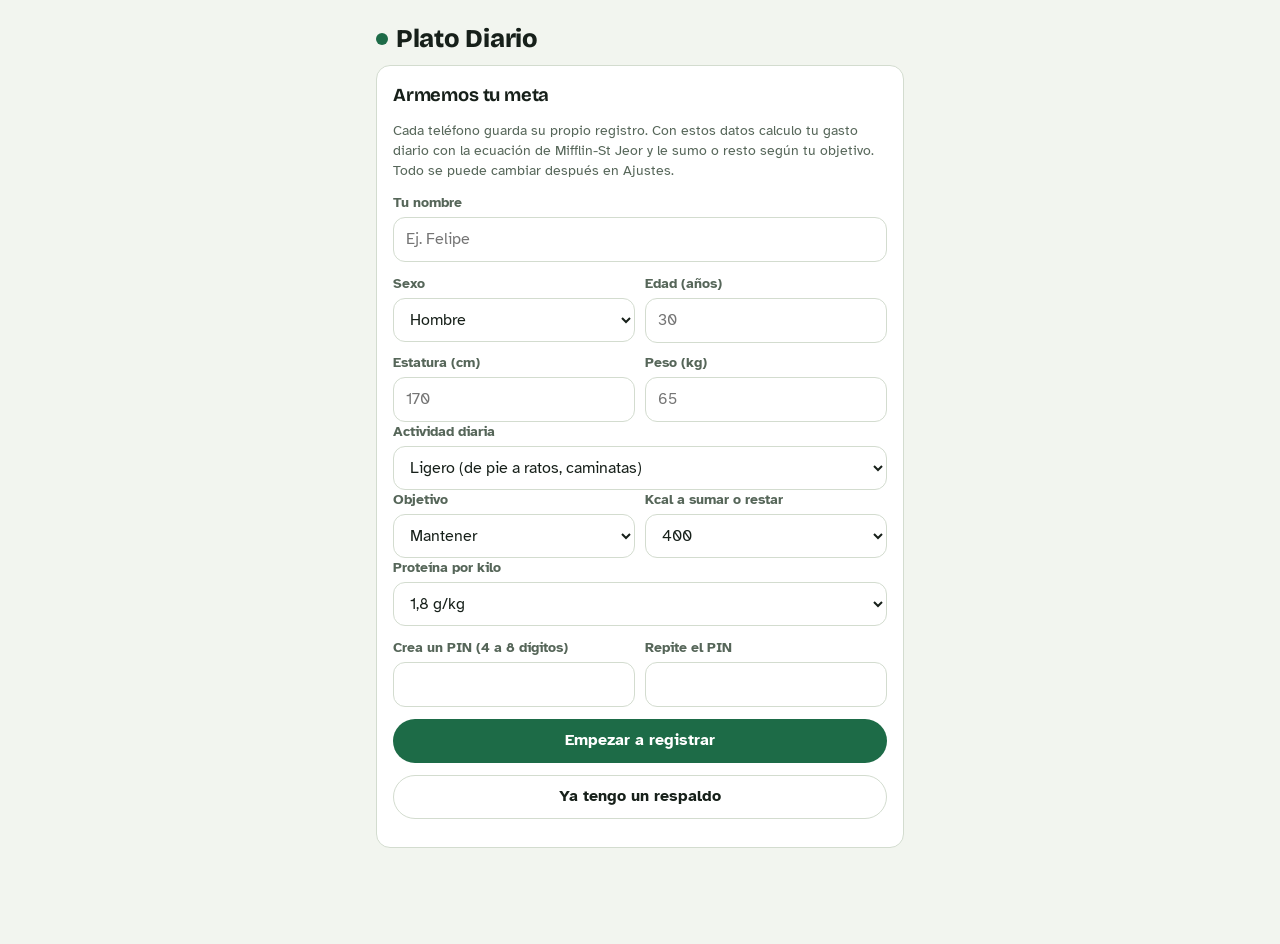
==== index.html @ 25730884 "Plato Diario 2.0: app instalable con motor local Co-Authored-By: Claude Opus 5.5 <noreply@anthropic." ====
<!doctype html>
<html lang="es-CL">
<head>
<meta charset="utf-8">
<meta name="viewport" content="width=device-width,initial-scale=1,viewport-fit=cover">
<title>Plato Diario</title>
<meta name="description" content="Registro diario de comidas, calorías y proteína, con balance según las Guías Alimentarias chilenas.">
<meta name="theme-color" content="#f2f5ef" media="(prefers-color-scheme: light)">
<meta name="theme-color" content="#0e1310" media="(prefers-color-scheme: dark)">
<meta name="apple-mobile-web-app-capable" content="yes">
<meta name="mobile-web-app-capable" content="yes">
<meta name="apple-mobile-web-app-title" content="Plato Diario">
<meta name="apple-mobile-web-app-status-bar-style" content="default">
<meta name="format-detection" content="telephone=no">
<link rel="manifest" href="manifest.json">
<link rel="apple-touch-icon" href="icon-180.png">
<link rel="icon" type="image/png" href="icon-192.png">
<link rel="preconnect" href="https://fonts.googleapis.com">
<link rel="preconnect" href="https://fonts.gstatic.com" crossorigin>
<link rel="stylesheet" href="https://fonts.googleapis.com/css2?family=Bricolage+Grotesque:opsz,wght@12..96,500;12..96,700;12..96,800&family=Atkinson+Hyperlegible:wght@400;700&display=swap">
<style>
html{-webkit-tap-highlight-color:transparent}
body{margin:0}
:root{padding-top:env(safe-area-inset-top,0px)}
img{max-width:100%}

/* Layout: una columna tipo libreta de feria, angosta (máx 560px), anillo de calorías arriba, comidas por tiempo chileno, barra de pestañas fija abajo */
:root{
  --bg:#f2f5ef; --surface:#ffffff; --surface-2:#e6ece2; --ink:#17201a; --muted:#566659; --line:#d3dccf;
  --accent:#1d6b47; --accent-ink:#ffffff; --accent-soft:#d7eadf;
  --prot:#a8345b; --carb:#b07a12; --fat:#5f7d17; --veg:#21804f; --fruit:#cc6a12; --water:#256fa6; --dairy:#6a5aa8;
  --ok:#21804f; --warn:#a5560f; --bad:#b3261e;
  --display:"Bricolage Grotesque","Atkinson Hyperlegible",system-ui,-apple-system,"Segoe UI",sans-serif;
  --body:"Atkinson Hyperlegible",system-ui,-apple-system,"Segoe UI",Roboto,sans-serif;
  --r:14px;
}
@media (prefers-color-scheme: dark){:root:not([data-theme="light"]){
  --bg:#0e1310; --surface:#161f19; --surface-2:#1e2a22; --ink:#e4ece5; --muted:#97a99b; --line:#2b3a30;
  --accent:#4cc388; --accent-ink:#04200f; --accent-soft:#183a28;
  --prot:#e47b9e; --carb:#e2b04a; --fat:#a8c449; --veg:#5ccc8b; --fruit:#f19a48; --water:#5eaee6; --dairy:#a99bec;
  --ok:#5ccc8b; --warn:#eaa25a; --bad:#f08a80; color-scheme:dark}}
:root[data-theme="dark"]{
  --bg:#0e1310; --surface:#161f19; --surface-2:#1e2a22; --ink:#e4ece5; --muted:#97a99b; --line:#2b3a30;
  --accent:#4cc388; --accent-ink:#04200f; --accent-soft:#183a28;
  --prot:#e47b9e; --carb:#e2b04a; --fat:#a8c449; --veg:#5ccc8b; --fruit:#f19a48; --water:#5eaee6; --dairy:#a99bec;
  --ok:#5ccc8b; --warn:#eaa25a; --bad:#f08a80; color-scheme:dark}
*{box-sizing:border-box}
[hidden]{display:none!important}
body{background:var(--bg);color:var(--ink);font-family:var(--body);font-size:16px;line-height:1.45;-webkit-text-size-adjust:100%}
body::before{content:"";position:fixed;inset:0 0 auto;height:env(safe-area-inset-top,0px);z-index:10;background:var(--bg)}
.wrap{max-width:560px;margin:0 auto;padding-left:max(16px,env(safe-area-inset-left,0px));padding-right:max(16px,env(safe-area-inset-right,0px));padding-block:12px calc(96px + env(safe-area-inset-bottom,0px))}
h1,h2,h3{font-family:var(--display);margin:0;text-wrap:balance;letter-spacing:-.01em}
h1{font-size:1.6rem;font-weight:800}
h2{font-size:1.15rem;font-weight:700}
h3{font-size:1rem;font-weight:700}
p{margin:0}
.num{font-variant-numeric:tabular-nums}
.muted{color:var(--muted)}
.small{font-size:.86rem}
.label{font-size:.72rem;text-transform:uppercase;letter-spacing:.08em;color:var(--muted);font-weight:700}
.stack{display:flex;flex-direction:column;gap:12px}
.row{display:flex;align-items:center;gap:8px;flex-wrap:wrap}
.between{justify-content:space-between}
.card{background:var(--surface);border:1px solid var(--line);border-radius:var(--r);padding:16px;min-width:0}
.sec{display:flex;flex-direction:column;gap:10px;min-width:0}
button,input,select,textarea{font:inherit;color:inherit}
button{cursor:pointer;border:0;background:none}
:focus-visible{outline:3px solid var(--accent);outline-offset:2px;border-radius:8px}
.btn{display:inline-flex;align-items:center;justify-content:center;gap:6px;min-height:44px;padding:0 16px;border-radius:999px;font-weight:700;background:var(--surface-2);color:var(--ink)}
.btn.pri{background:var(--accent);color:var(--accent-ink)}
.btn.ghost{background:transparent;border:1px solid var(--line)}
.btn.sm{min-height:34px;padding:0 12px;font-size:.88rem}
.btn.danger{background:transparent;border:1px solid var(--bad);color:var(--bad)}
.btn:disabled{opacity:.5;cursor:default}
.iconbtn{width:40px;height:40px;border-radius:999px;display:inline-flex;align-items:center;justify-content:center;background:var(--surface-2);font-size:1.15rem;font-weight:700;flex:none}
input[type=text],input[type=number],input[type=password],input[type=date],select,textarea{width:100%;min-height:44px;border:1px solid var(--line);border-radius:12px;background:var(--surface);padding:10px 12px}
textarea{resize:vertical;min-height:84px}
.field{display:flex;flex-direction:column;gap:4px;min-width:0}
.field label{font-size:.86rem;color:var(--muted);font-weight:700}
.grid2{display:grid;grid-template-columns:1fr 1fr;gap:10px}
.grid3{display:grid;grid-template-columns:repeat(3,1fr);gap:8px}
@media (max-width:380px){.grid2{grid-template-columns:1fr}}

/* encabezado */
.top{position:sticky;top:env(safe-area-inset-top,0px);z-index:5;background:var(--bg);padding-block:8px;display:flex;align-items:center;justify-content:space-between;gap:8px}
.brand{display:flex;align-items:baseline;gap:8px}
.brand .dot{width:12px;height:12px;border-radius:50%;background:var(--accent);display:inline-block;transform:translateY(-2px)}
.sync{font-size:.74rem;color:var(--muted);text-align:right;max-width:46%}
.brand h1{white-space:nowrap}
.daynav{display:flex;align-items:center;justify-content:space-between;gap:8px}
.daynav .d{font-family:var(--display);font-weight:700;font-size:1.05rem;text-align:center;flex:1}

/* anillo */
.hero{display:grid;grid-template-columns:150px 1fr;gap:16px;align-items:center}
@media (max-width:380px){.hero{grid-template-columns:1fr;justify-items:center}}
.ring{position:relative;width:150px;height:150px}
.ring svg{width:150px;height:150px;transform:rotate(-90deg)}
.ring .c{position:absolute;inset:0;display:flex;flex-direction:column;align-items:center;justify-content:center;text-align:center}
.ring .big{font-family:var(--display);font-size:2rem;font-weight:800;line-height:1}
.macros{display:flex;flex-direction:column;gap:10px;width:100%;min-width:0}
.bar{display:flex;flex-direction:column;gap:3px}
.bar .t{display:flex;justify-content:space-between;font-size:.88rem;gap:8px}
.bar .t span{white-space:nowrap}
.bar .t b{font-weight:700}
.track{height:9px;border-radius:99px;background:var(--surface-2);overflow:hidden}
.fill{height:100%;border-radius:99px;width:0;transition:width .4s ease}
@media (prefers-reduced-motion:reduce){.fill{transition:none}}

/* chips de balance */
.chips{display:flex;flex-wrap:wrap;gap:6px}
.chip{display:inline-flex;align-items:center;gap:6px;padding:6px 10px;border-radius:999px;font-size:.84rem;font-weight:700;background:var(--surface-2);color:var(--ink);border:1px solid transparent}
.chip.ok{background:var(--accent-soft);color:var(--ok)}
.chip .pip{width:8px;height:8px;border-radius:50%;background:currentColor;opacity:.8}
.chip.btnchip{border-color:var(--line);background:var(--surface)}

/* registro */
.composer textarea{border-width:2px}
.composer textarea:focus{border-color:var(--accent)}
.examples{display:flex;gap:6px;flex-wrap:wrap}
.preview{border:2px dashed var(--accent);border-radius:var(--r);padding:12px;display:flex;flex-direction:column;gap:10px;background:var(--surface)}
.pitem{display:grid;grid-template-columns:1fr auto;gap:6px 10px;align-items:center;padding-bottom:10px;border-bottom:1px solid var(--line)}
.pitem:last-of-type{border-bottom:0;padding-bottom:0}
.pitem .nm{font-weight:700;min-width:0}
.stepper{display:flex;align-items:center;gap:4px}
.stepper button{width:32px;height:32px;border-radius:999px;background:var(--surface-2);font-weight:800}
.stepper span{min-width:44px;text-align:center;font-weight:700}
.macline{font-size:.82rem;color:var(--muted);display:flex;gap:10px;flex-wrap:wrap}
.macline .p{color:var(--prot);font-weight:700}
.macline .v{color:var(--veg);font-weight:700}
.macline .f{color:var(--fruit);font-weight:700}

/* comidas */
.meal{display:flex;flex-direction:column;gap:2px}
.meal-h{display:flex;justify-content:space-between;align-items:baseline;padding:6px 0;border-bottom:2px solid var(--ink)}
.entry{display:grid;grid-template-columns:1fr auto;gap:2px 10px;padding:10px 0;border-bottom:1px solid var(--line);text-align:left;width:100%}
.entry .nm{font-weight:700;min-width:0;overflow-wrap:anywhere}
.entry .k{font-weight:700;text-align:right}
.empty{padding:14px;border:1px dashed var(--line);border-radius:12px;color:var(--muted);font-size:.92rem}
.water{display:flex;align-items:center;gap:10px;flex-wrap:wrap}
.glasses{display:flex;gap:4px;flex-wrap:wrap}
.glass{width:20px;height:26px;border:2px solid var(--water);border-top-width:1px;border-radius:2px 2px 6px 6px;position:relative;overflow:hidden}
.glass.on::after{content:"";position:absolute;inset:30% 0 0;background:var(--water);opacity:.75}

/* faltante */
.gap{display:flex;flex-direction:column;gap:8px}
.sug{display:grid;grid-template-columns:1fr auto;gap:4px 10px;align-items:center;padding:10px;border-radius:12px;background:var(--surface-2)}
.idea{padding:12px;border-radius:12px;border:1px solid var(--line);display:flex;flex-direction:column;gap:6px}

/* historial */
.chart{width:100%;overflow-x:auto}
.chart svg{display:block;width:100%;height:auto}
.dayrow{display:grid;grid-template-columns:1fr auto;gap:2px 10px;padding:10px 0;border-bottom:1px solid var(--line);width:100%;text-align:left}
.stat{display:flex;flex-direction:column;gap:2px;padding:10px;border-radius:12px;background:var(--surface-2)}
.stat .v{font-family:var(--display);font-weight:800;font-size:1.35rem}

/* alimentos */
.food{display:grid;grid-template-columns:1fr auto;gap:2px 10px;padding:10px 0;border-bottom:1px solid var(--line);align-items:center}
.tag{font-size:.7rem;font-weight:700;padding:2px 7px;border-radius:99px;background:var(--surface-2);color:var(--muted);text-transform:uppercase;letter-spacing:.06em}

/* pestañas */
.tabs{position:fixed;left:0;right:0;bottom:0;z-index:8;background:var(--surface);border-top:1px solid var(--line);padding-bottom:env(safe-area-inset-bottom,0px);padding-left:env(safe-area-inset-left,0px);padding-right:env(safe-area-inset-right,0px)}
.tabs .in{max-width:560px;margin:0 auto;display:grid;grid-template-columns:repeat(4,1fr)}
.tabs button{min-height:58px;display:flex;flex-direction:column;align-items:center;justify-content:center;gap:2px;font-size:.78rem;font-weight:700;color:var(--muted)}
.tabs button[aria-current="page"]{color:var(--accent)}
.tabs svg{width:22px;height:22px;fill:none;stroke:currentColor;stroke-width:2;stroke-linecap:round;stroke-linejoin:round}

/* hojas y bloqueo */
.sheet-bg{position:fixed;inset:0;z-index:20;background:rgba(0,0,0,.45);display:flex;align-items:flex-end;justify-content:center}
.sheet{background:var(--surface);width:100%;max-width:560px;border-radius:18px 18px 0 0;padding:18px max(16px,env(safe-area-inset-right,0px)) calc(18px + env(safe-area-inset-bottom,0px)) max(16px,env(safe-area-inset-left,0px));max-height:88vh;overflow:auto;display:flex;flex-direction:column;gap:12px}
.lock{position:fixed;inset:0;z-index:30;background:var(--bg);display:flex;align-items:center;justify-content:center;padding:24px max(16px,env(safe-area-inset-right,0px)) 24px max(16px,env(safe-area-inset-left,0px))}
.lock .box{width:100%;max-width:340px;display:flex;flex-direction:column;gap:14px;text-align:center}
.pinput{font-size:1.6rem!important;text-align:center;letter-spacing:.5em;font-variant-numeric:tabular-nums}
.toast{position:fixed;left:50%;bottom:calc(76px + env(safe-area-inset-bottom,0px));transform:translateX(-50%);background:var(--ink);color:var(--bg);padding:10px 16px;border-radius:999px;font-weight:700;font-size:.9rem;z-index:40;max-width:calc(100% - 32px);text-align:center}
.err{color:var(--bad);font-weight:700;font-size:.9rem}
.note{font-size:.84rem;color:var(--muted);border-left:3px solid var(--line);padding-left:10px}
details summary{cursor:pointer;font-weight:700}
.spinner{display:inline-block;width:16px;height:16px;border:2px solid currentColor;border-right-color:transparent;border-radius:50%;animation:sp 1s linear infinite}
@keyframes sp{to{transform:rotate(360deg)}}
@media (prefers-reduced-motion:reduce){.spinner{animation:none}}
.photo-label{position:relative;overflow:hidden}
.photo-label input{position:absolute;inset:0;opacity:0;cursor:pointer}

/* agregados v2 */
.install{display:flex;gap:10px;align-items:flex-start;padding:12px 14px;border-radius:var(--r);background:var(--accent-soft);color:var(--ink);font-size:.9rem}
.install b{color:var(--accent)}
.install button{margin-left:auto;flex:none}
.unk{display:flex;flex-wrap:wrap;gap:6px;align-items:center}
.chip.warn{background:transparent;border:1px dashed var(--warn);color:var(--warn)}
.plan{display:flex;flex-direction:column;gap:8px}
.opt{padding:12px;border-radius:12px;background:var(--surface-2);display:flex;flex-direction:column;gap:6px}
.opt ul{margin:0;padding-left:18px;font-size:.92rem}
.opt li{margin:1px 0}
.tip{font-size:.9rem;padding:10px 12px;border-radius:12px;border:1px solid var(--line);background:var(--surface)}
.seg{display:flex;gap:6px;flex-wrap:wrap}
.seg button{min-height:34px;padding:0 12px;border-radius:999px;border:1px solid var(--line);font-weight:700;font-size:.86rem}
.seg button[aria-pressed="true"]{background:var(--ink);color:var(--bg);border-color:var(--ink)}
.update{position:fixed;left:50%;top:calc(env(safe-area-inset-top,0px) + 8px);transform:translateX(-50%);z-index:45;background:var(--accent);color:var(--accent-ink);border-radius:999px;padding:10px 16px;font-weight:700;box-shadow:0 4px 18px rgba(0,0,0,.2)}
.linkbtn{color:var(--accent);font-weight:700;text-decoration:underline;padding:6px}
</style>
</head>
<body>
<div class="wrap">
  <header class="top">
    <div class="brand"><span class="dot" aria-hidden="true"></span><h1>Plato Diario</h1></div>
    <div class="sync" id="hello"></div>
  </header>

  <!-- PRIMER USO -->
  <section id="vSetup" class="stack" hidden>
    <div class="card stack">
      <h2>Armemos tu meta</h2>
      <p class="muted small">Cada teléfono guarda su propio registro. Con estos datos calculo tu gasto diario con la ecuación de Mifflin-St Jeor y le sumo o resto según tu objetivo. Todo se puede cambiar después en Ajustes.</p>
      <div class="field"><label for="sNombre">Tu nombre</label><input id="sNombre" type="text" autocomplete="given-name" placeholder="Ej. Felipe"></div>
      <div id="setupForm"></div>
      <div class="grid2">
        <div class="field"><label for="sPin">Crea un PIN (4 a 8 dígitos)</label><input id="sPin" type="password" inputmode="numeric" autocomplete="new-password" maxlength="8"></div>
        <div class="field"><label for="sPin2">Repite el PIN</label><input id="sPin2" type="password" inputmode="numeric" autocomplete="new-password" maxlength="8"></div>
      </div>
      <p id="setupErr" class="err" hidden></p>
      <button class="btn pri" id="setupGo">Empezar a registrar</button>
      <label class="btn ghost photo-label">Ya tengo un respaldo<input type="file" id="setupBk" accept="application/json,.json"></label>
      <div id="setupBkBox"></div>
    </div>
  </section>

  <!-- HOY -->
  <section id="vHoy" class="stack" hidden>
    <div class="install" id="installTip" hidden>
      <div>Para instalarla, toca <b>Compartir</b> en Safari y luego <b>Añadir a pantalla de inicio</b>. Así se abre como app y funciona sin internet.</div>
      <button class="iconbtn" id="installX" aria-label="Cerrar aviso">×</button>
    </div>
    <div class="daynav">
      <button class="iconbtn" id="dPrev" aria-label="Día anterior">‹</button>
      <div class="d" id="dLbl"></div>
      <button class="iconbtn" id="dNext" aria-label="Día siguiente">›</button>
    </div>

    <div class="card">
      <div class="hero">
        <div class="ring" id="ring"></div>
        <div class="macros" id="macros"></div>
      </div>
    </div>

    <div class="chips" id="balance" aria-label="Balance del día"></div>

    <div class="card stack composer">
      <div class="row between">
        <h2>¿Qué comiste?</h2>
        <select id="mealSel" aria-label="Tiempo de comida" style="width:auto;min-height:36px;padding:4px 10px"></select>
      </div>
      <textarea id="inTxt" placeholder="Ej. 2 huevos revueltos en agua y un pan ciabatta con palta" autocapitalize="sentences"></textarea>
      <div class="row">
        <button class="btn pri" id="btnParse">Calcular</button>
        <button class="btn ghost" id="btnManual">A mano</button>
      </div>
      <div class="examples" id="recents"></div>
      <div id="preview"></div>
    </div>

    <div class="card gap" id="gapCard"></div>

    <div class="card stack">
      <div class="row between"><h2>Agua</h2><span class="small muted num" id="aguaLbl"></span></div>
      <div class="water">
        <button class="iconbtn" id="aMinus" aria-label="Quitar un vaso">−</button>
        <div class="glasses" id="glasses"></div>
        <button class="iconbtn" id="aPlus" aria-label="Sumar un vaso">+</button>
      </div>
    </div>

    <div class="stack" id="meals"></div>
  </section>

  <!-- HISTORIAL -->
  <section id="vHist" class="stack" hidden>
    <div class="card stack">
      <div class="row between"><h2>Últimos 14 días</h2><span class="small muted">calorías vs meta</span></div>
      <div class="chart" id="histChart"></div>
    </div>
    <div class="grid2" id="weekStats"></div>
    <div class="card stack">
      <div class="row between"><h2>Peso</h2><span class="small muted" id="pesoLbl"></span></div>
      <div class="chart" id="pesoChart"></div>
      <div class="row" style="flex-wrap:nowrap">
        <input id="pesoIn" type="number" inputmode="decimal" step="0.1" min="30" max="250" placeholder="kg de hoy" aria-label="Peso de hoy en kilos">
        <button class="btn pri" id="pesoGo">Registrar</button>
      </div>
      <p class="note">Tu peso más reciente reemplaza el del perfil y la meta se recalcula sola.</p>
    </div>
    <div class="card">
      <h2 style="margin-bottom:6px">Días</h2>
      <div id="dayList"></div>
    </div>
  </section>

  <!-- ALIMENTOS -->
  <section id="vAlim" class="stack" hidden>
    <div class="card stack">
      <h2>Alimentos</h2>
      <p class="small muted">Porciones típicas chilenas. Lo que agregas a mano o corriges queda como tuyo y la app lo reconoce la próxima vez que lo escribas.</p>
      <input id="fSearch" type="text" placeholder="Buscar: marraqueta, pechuga, brócoli…" aria-label="Buscar alimento">
      <div class="seg" id="fFilter">
        <button data-f="all" aria-pressed="true">Todos</button><button data-f="mio" aria-pressed="false">Míos</button><button data-f="learn" aria-pressed="false">Palabras aprendidas</button>
      </div>
      <div id="foodList"></div>
    </div>
  </section>

  <!-- AJUSTES -->
  <section id="vAjus" class="stack" hidden>
    <div class="card stack">
      <h2>Perfil y meta</h2>
      <div class="field"><label for="aNombre">Nombre</label><input id="aNombre" type="text"></div>
      <div id="perfForm"></div>
      <div id="metaBox" class="stack"></div>
      <button class="btn pri" id="perfSave">Guardar perfil</button>
    </div>
    <div class="card stack">
      <h2>PIN</h2>
      <div class="grid2">
        <div class="field"><label for="pOld">PIN actual</label><input id="pOld" type="password" inputmode="numeric" maxlength="8"></div>
        <div class="field"><label for="pNew">PIN nuevo</label><input id="pNew" type="password" inputmode="numeric" maxlength="8"></div>
      </div>
      <button class="btn" id="pinSave">Cambiar PIN</button>
      <p id="pinMsg" class="small" hidden></p>
    </div>
    <div class="card stack">
      <h2>Respaldo</h2>
      <p class="small muted">Tus datos viven solo en este teléfono. Haz un respaldo cada cierto tiempo y guárdalo en Archivos o mándatelo por AirDrop o WhatsApp.</p>
      <div class="row">
        <button class="btn" id="bkOut">Guardar respaldo</button>
        <label class="btn ghost photo-label">Restaurar respaldo<input type="file" id="bkIn" accept="application/json,.json"></label>
      </div>
      <p class="small muted" id="bkLast"></p>
      <div id="bkBox"></div>
    </div>
    <div class="card stack">
      <h2>Instalar en otro iPhone</h2>
      <ol class="small" style="margin:0;padding-left:20px">
        <li>Abre en Safari la dirección <b id="appUrl"></b></li>
        <li>Toca Compartir y luego "Añadir a pantalla de inicio".</li>
        <li>Ábrela desde el ícono y crea el perfil y el PIN de esa persona.</li>
      </ol>
      <p class="small muted">Cada teléfono lleva su propio registro y su propio PIN.</p>
    </div>
    <div class="card stack">
      <h2>De dónde salen las metas</h2>
      <div class="small stack">
        <p><b>Calorías.</b> Gasto en reposo por Mifflin-St Jeor por el factor de actividad. Para subir de peso se suman entre 250 y 500 kcal y para bajar se restan.</p>
        <p><b>Proteína.</b> 1,6 a 2,2 g por kilo de peso al día cuando la idea es ganar masa. Por defecto uso 1,8 g/kg.</p>
        <p><b>Grasas y carbohidratos.</b> Grasas al 28% de las calorías y el resto, carbohidratos.</p>
        <p><b>Balance.</b> Guías Alimentarias para la Población Chilena (Ministerio de Salud, 2013): 5 porciones de verduras y frutas de distintos colores cada día, 3 porciones de lácteos bajos en grasa, legumbres al menos 2 veces por semana, pescado al menos 2 veces por semana y 6 a 8 vasos de agua.</p>
        <p><b>Fibra.</b> 14 g por cada 1.000 kcal, con un mínimo de 25 g.</p>
        <p><b>Etiquetas.</b> Para productos envasados, revisa la tabla nutricional que exige el Reglamento Sanitario de los Alimentos (DS 977/96) y los sellos "ALTO EN" de la Ley 20.606 y su reglamento (DS 13/2015). Entre dos productos parecidos, prefiere el que tiene menos sellos.</p>
        <p><b>Cómo calcula.</b> Todo se calcula dentro del teléfono, sin internet. Los valores son aproximados por porción típica y sirven para orientarte. No reemplazan la indicación de un nutricionista.</p>
      </div>
    </div>
    <div class="card stack">
      <h2>Borrar todo</h2>
      <div id="wipeBox"><button class="btn danger" id="wipe1">Borrar todos mis datos</button></div>
      <p class="small muted" id="verLbl"></p>
    </div>
  </section>
</div>

<nav class="tabs" aria-label="Secciones">
  <div class="in">
    <button data-tab="hoy" aria-current="page"><svg viewBox="0 0 24 24"><circle cx="12" cy="12" r="8"/><path d="M12 8v4l3 2"/></svg>Hoy</button>
    <button data-tab="hist"><svg viewBox="0 0 24 24"><path d="M4 20V10M10 20V4M16 20v-7M22 20H2"/></svg>Historial</button>
    <button data-tab="alim"><svg viewBox="0 0 24 24"><path d="M3 11h18a9 9 0 0 1-18 0zM12 3c0 3 3 3 3 6M8 5c0 2 2 2 2 4"/></svg>Alimentos</button>
    <button data-tab="ajus"><svg viewBox="0 0 24 24"><circle cx="12" cy="12" r="3"/><path d="M12 2v3M12 19v3M2 12h3M19 12h3M4.9 4.9l2.1 2.1M17 17l2.1 2.1M4.9 19.1 7 17M17 7l2.1-2.1"/></svg>Ajustes</button>
  </div>
</nav>

<div id="lock" class="lock" hidden>
  <div class="box">
    <div class="brand" style="justify-content:center"><span class="dot" aria-hidden="true"></span><h1>Plato Diario</h1></div>
    <p class="muted" id="lockHello">Ingresa tu PIN</p>
    <input id="lockIn" class="pinput" type="password" inputmode="numeric" autocomplete="current-password" maxlength="8" aria-label="PIN">
    <button class="btn pri" id="lockGo">Entrar</button>
    <p id="lockErr" class="err" hidden>PIN incorrecto</p>
    <button class="linkbtn" id="lockForgot">Olvidé mi PIN</button>
    <div id="forgotBox"></div>
  </div>
</div>

<div id="sheetHost"></div>
<div id="toastHost"></div>
<div id="updHost"></div>
<script>
"use strict";
/* Base de alimentos: nombre | alias | porción | gramos | kcal | prot | carb | grasa | fibra | verduras | frutas | lácteos | flags
   Valores aproximados por porción típica chilena. flags: leg, pes, fry, cnt4, <medida><factor> */
const BASE_TXT=`
Huevo (revuelto en agua, duro o a la copa)|huevo,huevos,huevo revuelto,huevos revueltos,huevo duro,huevos duros,huevo a la copa,huevo pochado,huevo de campo,huevos de campo|1 unidad (50 g)|50|72|6.3|0.4|4.8|0|0|0|0|sP
Huevo frito|huevo frito,huevos fritos,huevo revuelto con aceite|1 unidad con aceite|55|110|6.3|0.4|9|0|0|0|0|
Clara de huevo|clara,claras,clara de huevo|1 clara|33|17|3.6|0.2|0|0|0|0|0|
Leche descremada|leche,leche descremada|1 taza (200 ml)|200|70|6.8|10|0.2|0|0|0|1|vaso1
Leche semidescremada|leche semidescremada|1 taza (200 ml)|200|92|6.6|9.8|3|0|0|0|1|vaso1
Leche entera|leche entera|1 taza (200 ml)|200|124|6.4|9.6|6.6|0|0|0|1|vaso1
Leche chocolatada|leche chocolatada,leche con chocolate|1 caja (200 ml)|200|150|6|22|4|0.5|0|0|1|
Yogur natural|yogur,yogurt,yoghurt,yogur natural|1 unidad (125 g)|125|80|4.5|6|4|0|0|0|1|
Yogur proteico|yogur proteico,yogurt proteico,yogur protein,yogurt protein,protein yogurt|1 unidad (155 g)|155|100|15|9|0.3|0|0|0|1|sP
Quesillo|quesillo|1 trozo (50 g)|50|85|8|1.5|5.5|0|0|0|1|lamina0.5
Queso fresco|queso fresco|1 trozo (50 g)|50|110|9|1.5|7.5|0|0|0|1|
Queso laminado (gauda o mantecoso)|queso,queso gauda,queso mantecoso,queso laminado,lamina de queso|1 lámina (20 g)|20|70|5|0.3|5.4|0|0|0|0.5|
Queso cottage|cottage,queso cottage|1/2 taza (110 g)|110|100|12|3.5|4.5|0|0|0|1|sP
Mantequilla|mantequilla,margarina|1 cucharadita (5 g)|5|36|0|0|4|0|0|0|0|cda3,cucharada3
Marraqueta|marraqueta,pan batido,pan frances,pan,pancito|1 unidad (100 g)|100|270|8.5|56|1.5|2.5|0|0|0|sC
Hallulla|hallulla,dobladita|1 unidad (80 g)|80|245|6.4|42|5.5|1.8|0|0|0|
Pan ciabatta|ciabatta,pan ciabatta,chapata|1 unidad (80 g)|80|215|7.5|40|2.5|1.8|0|0|0|
Pan de molde integral|pan integral,pan de molde integral,pan molde integral,rebanada integral|1 rebanada (30 g)|30|75|3.5|12.5|1|2|0|0|0|
Pan de molde blanco|pan de molde,pan molde,rebanada de pan|1 rebanada (25 g)|25|67|2.2|12.5|0.9|0.6|0|0|0|
Pan pita|pan pita,pita|1 unidad (60 g)|60|165|5.5|33|0.7|1.3|0|0|0|
Tortilla de trigo|tortilla de trigo,wrap,tortilla mexicana,tortilla|1 unidad (40 g)|40|120|3.3|20|3|1.2|0|0|0|
Avena|avena|1/2 taza (40 g)|40|150|5.3|27|2.6|4|0|0|0|sC,taza2
Granola|granola|1/2 taza (50 g)|50|230|5.5|32|9|3.5|0|0|0|taza2
Cereal de desayuno|cereal,cereales,corn flakes,chocapic|1 taza (30 g)|30|115|2|25|0.8|1|0|0|0|
Galletas de agua|galletas de agua,galleta de agua,galletas soda|4 unidades (25 g)|25|110|2.5|17|3.5|0.8|0|0|0|
Galletas dulces|galleta,galletas,galletas dulces,triton,oreo|3 unidades (30 g)|30|145|1.8|21|6|0.6|0|0|0|
Arroz blanco|arroz,arroz blanco,arroz graneado|1 taza cocida (160 g)|160|205|4.2|45|0.4|0.6|0|0|0|sC,plato1.5
Arroz integral|arroz integral|1 taza cocida (195 g)|195|218|4.5|46|1.6|3.5|0|0|0|plato1.5
Fideos|fideos,tallarines,tallarin,pasta,spaghetti,espagueti,espirales,corbatas|1 taza cocida (140 g)|140|220|8|43|1.3|2.5|0|0|0|sC,plato1.5
Quínoa|quinoa|1 taza cocida (185 g)|185|222|8|39|3.6|5|0|0|0|sC,plato1.5
Papa cocida|papa,papas,papa cocida,papas cocidas,papa al horno,papas al horno|1 unidad mediana (150 g)|150|116|2.5|26|0.2|2.7|0|0|0|sC
Puré de papas|pure,pure de papas|1 taza (210 g)|210|215|4|35|7|3|0|0|0|plato1.5
Papas fritas|papas fritas,papitas fritas|1 porción mediana (120 g)|120|365|4|44|19|4|0|0|0|
Choclo|choclo|1 taza (150 g)|150|135|4.8|29|1.8|3.5|0|0|0|
Camote|camote|1 unidad (130 g)|130|112|2|26|0.1|3.9|0|0|0|
Pechuga de pollo|pechuga,pechuga de pollo,pollo,pollo a la plancha,filete de pollo,pollo al horno,pollo cocido,pollo desmenuzado|1 filete (150 g cocido)|150|248|46|0|5.4|0|0|0|0|sP,fry
Trutro de pollo|trutro,trutro de pollo,pierna de pollo,pollo asado,trutro entero|1 trutro (120 g sin hueso)|120|250|28|0|15|0|0|0|0|fry
Pavo|pavo,pechuga de pavo,filete de pavo|150 g cocido|150|220|45|0|3|0|0|0|0|sP
Carne molida|carne molida,molida,carne molida 5%|150 g cocida|150|255|39|0|10.5|0|0|0|0|sP
Bistec (posta o asiento)|bistec,posta,carne,filete de vacuno,asiento,carne de vacuno,carne a la plancha,palanca|1 bistec (150 g cocido)|150|270|45|0|9.5|0|0|0|0|sP,fry
Asado (lomo vetado, entraña)|lomo vetado,asado,entrana,lomo liso,costillar,plateada|150 g cocido|150|405|38|0|27|0|0|0|0|
Chuleta de cerdo|chuleta,chuleta de cerdo,cerdo,lomo de cerdo|1 chuleta (130 g cocida)|130|290|32|0|17.5|0|0|0|0|fry
Salmón|salmon,filete de salmon|1 filete (150 g cocido)|150|310|33|0|19|0|0|0|0|pes,sP
Merluza o reineta|merluza,reineta,pescado,congrio,tilapia,pescado a la plancha|1 filete (150 g cocido)|150|165|34|0|2.5|0|0|0|0|pes,sP,fry
Jurel en lata|jurel,jurel en lata|1/2 lata escurrida (110 g)|110|170|25|0|7.5|0|0|0|0|pes,sP,lata2
Atún al agua|atun,atun al agua,lata de atun|1 lata escurrida (120 g)|120|130|29|0|1|0|0|0|0|pes,sP
Atún en aceite|atun en aceite|1 lata escurrida (120 g)|120|235|31|0|12|0|0|0|0|pes
Jamón de pavo|jamon,jamon de pavo,jamon pierna,lamina de jamon,jamon acaramelado|1 lámina (15 g)|15|17|2.8|0.5|0.4|0|0|0|0|
Vienesa|vienesa,salchicha|1 unidad (40 g)|40|105|4.5|1.5|9|0|0|0|0|
Longaniza o chorizo|longaniza,chorizo,choripan|1 unidad (80 g)|80|260|12|1.5|23|0|0|0|0|
Tofu|tofu|100 g|100|144|15.5|3.5|8.7|2|0|0|0|
Proteína en polvo|proteina,whey,batido de proteina,scoop,proteina en polvo,shake de proteina|1 scoop (30 g)|30|120|24|3|1.5|0|0|0|0|sP
Lentejas|lentejas,lenteja|1 taza cocida (200 g)|200|230|18|40|0.8|15.6|0|0|0|leg,sP,plato1.5
Porotos|porotos,porotos negros,porotos granados,frijoles,porotos burros|1 taza cocida (180 g)|180|225|15|40|0.9|13|0|0|0|leg,plato1.5
Garbanzos|garbanzos,garbanzo|1 taza cocida (165 g)|165|270|14.5|45|4.2|12.5|0|0|0|leg,plato1.5
Hummus|hummus|2 cucharadas (30 g)|30|80|2.4|4.3|6|1.8|0|0|0|leg
Arvejas|arvejas,arveja|1/2 taza (80 g)|80|62|4.1|11|0.3|4.4|1|0|0|
Lechuga|lechuga,ensalada de lechuga|1 taza (50 g)|50|8|0.7|1.5|0.1|1|1|0|0|sV,plato2
Tomate|tomate,ensalada de tomate,tomate cherry,tomates cherry|1 unidad (120 g)|120|22|1|4.7|0.2|1.4|1|0|0|sV
Ensalada chilena|ensalada chilena|1 taza, tomate y cebolla (150 g)|150|35|1.4|7.5|0.2|1.8|1.5|0|0|sV,plato1.5
Ensalada mixta|ensalada,ensalada mixta,ensalada verde,ensaladas|1 plato, sin aliño (150 g)|150|35|2|6.5|0.3|2.5|1.5|0|0|sV
Zanahoria|zanahoria,ensalada de zanahoria,zanahoria rallada|1 unidad (80 g)|80|33|0.7|7.7|0.2|2.2|1|0|0|sV
Brócoli|brocoli|1 taza cocida (155 g)|155|55|3.7|11|0.6|5|2|0|0|sV
Coliflor|coliflor|1 taza cocida (125 g)|125|29|2.3|5|0.6|2.9|2|0|0|sV
Zapallo italiano|zapallo italiano,zucchini|1 unidad (200 g)|200|34|2.4|6.2|0.6|2|2|0|0|sV
Zapallo|zapallo,zapallo camote|1 taza cocido (200 g)|200|80|1.8|20|0.2|5|1|0|0|
Espinaca|espinaca|1 taza cocida (180 g)|180|41|5.3|6.8|0.5|4.3|2|0|0|sV
Acelga|acelga|1 taza cocida (175 g)|175|35|3.3|7|0.1|3.7|2|0|0|
Betarraga|betarraga|1/2 taza (85 g)|85|37|1.4|8.5|0.2|1.7|1|0|0|
Pepino|pepino,ensalada de pepino|1 taza (120 g)|120|18|0.8|4.3|0.1|0.6|1|0|0|sV
Porotos verdes|porotos verdes,vainitas|1 taza cocida (125 g)|125|44|2.4|10|0.3|4|2|0|0|sV
Pimentón|pimenton|1/2 unidad (80 g)|80|22|0.8|4.8|0.2|1.7|1|0|0|
Champiñones|champinones,champinon,hongos|1 taza (90 g)|90|20|2.8|3|0.3|0.9|1|0|0|
Cebolla|cebolla|1/2 unidad (60 g)|60|24|0.7|5.6|0|1|0.5|0|0|
Repollo|repollo,ensalada de repollo|1 taza (90 g)|90|22|1.1|5|0.1|2.3|1|0|0|
Apio|apio|1 taza (100 g)|100|16|0.7|3|0.2|1.6|1|0|0|
Verduras salteadas|verduras salteadas,salteado de verduras,wok de verduras,verduras al vapor,verduras|1 taza (150 g)|150|90|3|10|4.5|3.5|1.5|0|0|sV
Palta|palta,aguacate|1/4 de palta (40 g)|40|64|0.8|3.4|5.9|2.7|0|0|0|cnt4
Manzana|manzana|1 unidad (150 g)|150|78|0.4|21|0.3|3.6|0|1|0|sF
Plátano|platano,banana|1 unidad (120 g)|120|107|1.3|27|0.4|3.1|0|1|0|sF
Naranja|naranja|1 unidad (150 g)|150|71|1.4|18|0.2|3.6|0|1|0|sF
Mandarina|mandarina,clementina|1 unidad (80 g)|80|43|0.7|11|0.2|1.4|0|0.5|0|
Pera|pera|1 unidad (170 g)|170|97|0.6|26|0.2|5.3|0|1|0|sF
Kiwi|kiwi|1 unidad (75 g)|75|46|0.9|11|0.4|2.3|0|1|0|sF
Frutillas|frutillas,frutilla|1 taza (150 g)|150|48|1|11.5|0.5|3|0|1|0|sF
Uvas|uvas,uva|1 taza (150 g)|150|104|1.1|27|0.2|1.4|0|1|0|
Durazno|durazno,nectarin|1 unidad (150 g)|150|59|1.4|14|0.4|2.3|0|1|0|
Arándanos|arandanos,arandano|1 taza (140 g)|140|80|1|20|0.5|3.4|0|1|0|sF
Sandía o melón|sandia,melon|1 taza (160 g)|160|50|1|12.5|0.2|0.7|0|1|0|
Jugo natural|jugo,jugo natural,jugo de naranja|1 vaso (200 ml)|200|90|1.4|21|0.4|0.4|0|0|0|
Jugo en caja o néctar|jugo en caja,nectar|1 vaso (200 ml)|200|90|0|22|0|0|0|0|0|
Nueces|nueces,nuez|1 puñado (30 g)|30|196|4.6|4.1|19.5|2|0|0|0|sC
Almendras|almendras,almendra|1 puñado (30 g)|30|174|6.4|6.5|15|3.7|0|0|0|sC
Maní|mani|1 puñado (30 g)|30|170|7.7|4.8|14.8|2.4|0|0|0|
Mantequilla de maní|mantequilla de mani,peanut butter|1 cucharada (16 g)|16|95|3.6|3.2|8|1|0|0|0|sC
Aceite|aceite,aceite de oliva,aceite vegetal|1 cucharadita (5 ml)|5|45|0|0|5|0|0|0|0|cda3,cucharada3
Mayonesa|mayonesa,mayo|1 cucharada (15 g)|15|100|0.2|0.1|11|0|0|0|0|
Ketchup|ketchup|1 cucharada (17 g)|17|17|0.2|4|0|0|0|0|0|
Mostaza|mostaza|1 cucharadita (5 g)|5|3|0.2|0.3|0.2|0|0|0|0|
Manjar|manjar,dulce de leche|1 cucharada (20 g)|20|64|1.4|11|1.5|0|0|0|0|
Mermelada|mermelada|1 cucharada (20 g)|20|50|0|13|0|0|0|0|0|
Azúcar|azucar|1 cucharadita (5 g)|5|20|0|5|0|0|0|0|0|cda3,cucharada3
Miel|miel|1 cucharada (21 g)|21|64|0|17|0|0|0|0|0|
Café o té solo|cafe,te,cafe negro,te solo,agua de hierbas,infusion,mate|1 taza|200|2|0.1|0.3|0|0|0|0|0|
Café con leche|cafe con leche,cortado,latte,te con leche|1 taza (con 100 ml de leche)|200|50|3.4|5|1.5|0|0|0|0.5|
Bebida azucarada|bebida,coca cola,coca,fanta,sprite,bebida normal|1 lata (350 ml)|350|147|0|37|0|0|0|0|0|vaso0.6
Bebida zero o light|coca zero,bebida zero,bebida light,zero|1 lata (350 ml)|350|1|0|0|0|0|0|0|0|
Cerveza|cerveza,chela,schop|1 lata (350 ml)|350|150|1.6|12.5|0|0|0|0|0|
Vino|vino,copa de vino,vino tinto,vino blanco|1 copa (150 ml)|150|125|0.1|4|0|0|0|0|0|
Licuado de plátano con leche|leche con platano,batido de platano,licuado,licuado de platano|1 vaso (300 ml)|300|210|8|38|3.5|2|0|1|1|
Empanada de pino|empanada,empanada de pino|1 unidad de horno (250 g)|250|560|22|58|26|3|0|0|0|
Empanada de queso frita|empanada de queso|1 unidad (130 g)|130|380|12|35|21|1.5|0|0|0|
Completo italiano|completo,completo italiano,hot dog,italiano,dinamico,completo dinamico|1 unidad|250|500|15|45|29|4|0.5|0|0|
Sopaipilla|sopaipilla|1 unidad (60 g)|60|190|2.8|22|10|1.5|0|0|0|
Cazuela|cazuela,cazuela de vacuno,cazuela de pollo,cazuela de ave|1 plato|500|380|28|38|12|5|1|0|0|
Pastel de choclo|pastel de choclo|1 porción en greda (400 g)|400|640|30|60|30|6|0|0|0|
Porotos con riendas|porotos con riendas,porotos con mazamorra|1 plato (400 g)|400|470|20|75|9|15|0.5|0|0|leg
Charquicán|charquican|1 plato (350 g)|350|380|18|45|13|7|1|0|0|
Lentejas guisadas|lentejas guisadas,plato de lentejas,lentejas con arroz|1 plato (350 g)|350|360|22|55|6|18|0.5|0|0|leg
Humita|humita,humitas|1 unidad (200 g)|200|300|7|45|10|5|0|0|0|
Arroz con pollo|arroz con pollo|1 plato (350 g)|350|520|35|60|13|2|0|0|0|
Tallarines con salsa|tallarines con salsa,tallarines bolonesa,fideos con salsa,tallarines con carne,spaghetti bolonesa|1 plato (400 g)|400|560|28|75|15|5|0.5|0|0|
Pizza|pizza,trozo de pizza|1 trozo (110 g)|110|290|12|33|12|2|0|0|0|
Hamburguesa|hamburguesa|1 unidad completa|220|540|28|40|29|2.5|0|0|0|
Sushi|sushi,rolls,roll|10 piezas|250|400|15|65|8|2|0|0|0|
Handroll|handroll|1 unidad|220|330|12|50|9|1.5|0|0|0|
Churrasco o Barros Luco|churrasco,barros luco,chacarero,lomito,sandwich de lomo|1 sándwich|300|650|35|55|32|3|0|0|0|
Sándwich ave palta|ave palta,ave mayo,sandwich,sandwich de pollo|1 sándwich en marraqueta|220|450|25|45|18|3|0|0|0|
Mote con huesillo|mote con huesillo|1 vaso (400 ml)|400|330|3|78|0.5|4|0|0|0|
Chocolate|chocolate,barra de chocolate,sahne nuss,trencito|1 barra (30 g)|30|160|2|17|9.5|1|0|0|0|
Helado|helado|1 bola (60 g)|60|120|2|15|6|0|0|0|0|
Queque o kuchen|queque,kuchen,torta,pastel,trozo de torta|1 trozo (80 g)|80|300|4.5|42|13|1|0|0|0|
Barra de cereal|barra de cereal,barrita de cereal|1 unidad (25 g)|25|100|1.5|18|2.5|1|0|0|0|
Barra de proteína|barra de proteina,barrita proteica,barra proteica|1 unidad (45 g)|45|180|15|18|6|4|0|0|0|sP
Pan amasado|pan amasado,amasado|1 unidad (100 g)|100|300|8|50|7.5|2|0|0|0|
Pan de completo|pan de completo,pan de hot dog|1 unidad (60 g)|60|165|5|30|2.5|1.2|0|0|0|
Pan de hamburguesa|pan de hamburguesa|1 unidad (70 g)|70|190|6.5|35|3|1.5|0|0|0|
Tostadas|tostada,tostadas,pan tostado|2 rebanadas (50 g)|50|135|4.5|25|1.8|1.5|0|0|0|
Panqueque|panqueque,panqueques,crepe,crepes|1 unidad (50 g)|50|115|3.5|15|4.5|0.5|0|0|0|
Waffle|waffle,waffles,gofre|1 unidad (75 g)|75|220|6|25|11|1|0|0|0|
Tortilla de huevo con verduras|tortilla de huevo,omelette,omelet,tortilla de verduras,tortilla de acelga,tortilla de espinaca|2 huevos con verduras (150 g)|150|200|13.5|4|14.5|1|0.5|0|0|
Yogur griego|yogur griego,yogurt griego|1 unidad (150 g)|150|150|13|7|7.5|0|0|0|1|
Leche cultivada|leche cultivada,cultivado|1 unidad (200 ml)|200|150|6|23|3.5|0|0|0|1|
Queso de cabra|queso de cabra|1 trozo (30 g)|30|95|6|0.5|7.5|0|0|0|0.75|
Ricotta|ricotta|1/4 taza (60 g)|60|100|7|2|7|0|0|0|0.5|
Queso crema|queso crema,philadelphia|1 cucharada (15 g)|15|50|1|0.6|5|0|0|0|0|
Crema de leche|crema,crema de leche|1 cucharada (15 g)|15|50|0.3|0.4|5.3|0|0|0|0|
Milo o Cola Cao con leche|milo,cola cao,colacao,leche con milo,chocolate caliente|1 taza con leche (220 ml)|220|170|8|25|4|1|0|0|1|
Jugo en polvo|jugo en polvo,zuko|1 vaso (200 ml)|200|60|0|15|0|0|0|0|0|
Bebida energética|energetica,red bull,monster,bebida energetica|1 lata (250 ml)|250|115|0|28|0|0|0|0|0|
Pisco sour|pisco sour|1 vaso (150 ml)|150|240|1|20|0|0|0|0|0|
Piscola|piscola,roncola,ron con coca|1 vaso (250 ml)|250|210|0|23|0|0|0|0|0|
Terremoto|terremoto|1 vaso (500 ml)|500|450|0.5|60|1.5|0|0|0|0|
Cola de mono|cola de mono|1 vaso (150 ml)|150|220|3|25|3|0|0|0|0.5|
Arroz con leche|arroz con leche|1 taza (250 g)|250|330|8|60|6.5|0.5|0|0|1|
Sémola con leche|semola con leche,semola|1 taza (250 g)|250|250|8|45|4|0.5|0|0|1|
Mote de trigo|mote,mote de trigo|1 taza cocido (160 g)|160|190|6|40|1|5|0|0|0|plato1.5
Ñoquis|noquis,gnocchi|1 plato (250 g)|250|330|7|70|1.5|3|0|0|0|
Ravioles|ravioles,raviolis|1 plato (250 g)|250|450|18|60|15|3|0|0|0.5|
Lasaña|lasana,lasagna|1 porción (300 g)|300|480|26|40|23|3|0.5|0|1|
Canelones|canelones|2 unidades (300 g)|300|450|22|40|22|3|0.5|0|0.5|
Pollo arvejado|pollo arvejado|1 plato (350 g)|350|380|35|20|17|5|1|0|0|
Carbonada|carbonada|1 plato (400 g)|400|330|22|35|11|5|1|0|0|
Ajiaco|ajiaco|1 plato (400 g)|400|320|20|35|11|3|0.5|0|0|
Pantrucas|pantrucas|1 plato (400 g)|400|380|18|50|12|2|0.5|0|0|
Chupe de jaiba|chupe de jaiba,chupe de mariscos,chupe de locos,chupe|1 pocillo (250 g)|250|420|25|20|26|1|0|0|0.5|pes
Paila marina|paila marina|1 plato (450 g)|450|330|40|12|13|1|0.5|0|0|pes
Caldillo de congrio|caldillo de congrio,caldillo|1 plato (450 g)|450|320|32|22|11|2|0.5|0|0|pes
Budín de zapallo italiano|budin de zapallo italiano,budin|1 porción (200 g)|200|230|12|12|15|2|1|0|0.5|
Guiso de zapallo italiano|guiso de zapallo italiano,guiso|1 plato (300 g)|300|200|10|14|11|3|1.5|0|0|
Tomaticán|tomatican|1 plato (300 g)|300|310|22|20|15|4|1.5|0|0|
Pastel de papas|pastel de papas|1 porción (350 g)|350|520|28|45|25|4|0|0|0.5|
Empanada de mariscos|empanada de mariscos|1 unidad (220 g)|220|480|20|50|22|2|0|0|0|pes
Chorrillana|chorrillana|1 porción para uno (400 g)|400|950|40|65|58|6|0.5|0|0|
Papas mayo|papas mayo,papas con mayonesa|1 taza (200 g)|200|310|3.5|30|20|3|0|0|0|
Salpicón|salpicon|1 plato (300 g)|300|250|22|15|12|4|1.5|0|0|
Choritos|choritos,choros,mejillones|1 taza sin concha (150 g)|150|130|20|5|3.5|0|0|0|0|pes
Machas a la parmesana|machas,machas a la parmesana|6 unidades (150 g)|150|280|20|5|20|0|0|0|1|pes
Camarones|camarones,camaron|1 taza (150 g)|150|150|30|1|2|0|0|0|0|pes
Pescado frito|pescado frito,merluza frita,reineta frita,pescado apanado|1 filete apanado (180 g)|180|380|30|15|22|0.5|0|0|0|pes
Nuggets de pollo|nuggets,nugget,pollo apanado|6 unidades (100 g)|100|290|15|17|18|1|0|0|0|
Milanesa|milanesa,escalopa,schnitzel|1 unidad (150 g)|150|420|30|20|24|1|0|0|0|
Lomo a lo pobre|a lo pobre,bistec a lo pobre,lomo a lo pobre|1 plato con papas fritas, huevos y cebolla|500|1050|55|55|68|5|0|0|0|
Pernil|pernil|150 g|150|370|35|0|25|0|0|0|0|
Prieta|prieta|1 unidad (100 g)|100|330|14|8|27|0.5|0|0|0|
Arrollado|arrollado|2 rodajas (60 g)|60|180|10|1|15|0|0|0|0|
Cuarto de pollo asado|cuarto de pollo,pollo asado cuarto,cuarto de pollo asado|1/4 de pollo con piel (250 g)|250|500|50|0|33|0|0|0|0|
Jamón queso|jamon queso,jamon y queso,barros jarpa,sandwich de jamon|1 sándwich en marraqueta|180|420|20|50|15|2.5|0|0|0.5|
Shawarma|shawarma,shawarma de pollo|1 unidad|350|650|35|60|28|4|0.5|0|0|
Burrito|burrito|1 unidad|300|600|28|65|24|7|0.5|0|0|
Taco|taco|1 unidad|100|200|10|18|10|2|0.2|0|0|
Papas fritas de bolsa|papas fritas de bolsa,chips,papitas,ramitas,doritos,cheetos,suflitos|1 bolsa chica (45 g)|45|240|3|24|15|2|0|0|0|
Maní confitado|mani confitado|1 bolsa (50 g)|50|260|7|28|14|2|0|0|0|
Alfajor|alfajor|1 unidad (50 g)|50|220|3|30|10|1|0|0|0|
Berlín o donut|berlin,dona,donut|1 unidad (80 g)|80|300|5|38|14|1|0|0|0|
Calzones rotos|calzones rotos|2 unidades (60 g)|60|240|3.5|30|12|0.5|0|0|0|
Chilenito|chilenito|1 unidad (40 g)|40|170|2|28|6|0.3|0|0|0|
Cuchuflí|cuchufli|1 unidad (25 g)|25|110|1|18|3.5|0.3|0|0|0|
Sopaipillas pasadas|sopaipillas pasadas,sopaipilla pasada|2 unidades con chancaca|150|420|4|65|17|2|0|0|0|
Chirimoya|chirimoya|1 taza (160 g)|160|120|2.5|28|1|4.8|0|1|0|
Cerezas|cerezas,guindas|1 taza (140 g)|140|88|1.5|22|0.3|3|0|1|0|
Ciruelas|ciruela,ciruelas|2 unidades (130 g)|130|60|0.9|15|0.4|1.8|0|1|0|
Damascos|damasco,damascos|3 unidades (105 g)|105|50|1.5|12|0.4|2|0|1|0|
Mango|mango|1 taza (165 g)|165|100|1.4|25|0.6|2.6|0|1|0|
Piña|pina,anana|1 taza (165 g)|165|82|0.9|22|0.2|2.3|0|1|0|
Papaya|papaya|1 taza (145 g)|145|62|0.7|16|0.4|2.5|0|1|0|
Tunas|tuna,tunas|2 unidades (200 g)|200|82|1.5|19|1|7|0|1|0|
Pomelo|pomelo|1/2 unidad (150 g)|150|52|1|13|0.2|2|0|1|0|
Ensalada de frutas|ensalada de frutas,macedonia,fruta picada,fruta,frutas|1 taza (180 g)|180|100|1.2|25|0.3|2.8|0|1|0|
Pasas|pasas,pasas rubias|1 cucharada (15 g)|15|45|0.5|12|0|0.6|0|0|0|
Alcachofa|alcachofa|1 unidad (120 g)|120|60|3.5|13|0.2|6.5|1|0|0|
Espárragos|esparragos|1 taza (135 g)|135|27|3|5|0.2|2.8|1.5|0|0|
Berenjena|berenjena|1 taza cocida (100 g)|100|35|0.8|8.7|0.2|2.5|1|0|0|
Habas|habas|1/2 taza (85 g)|85|70|5|12|0.3|4|0|0|0|leg
Rúcula|rucula,espinaca baby,hojas verdes|1 taza (20 g)|20|5|0.5|0.7|0.1|0.3|0.5|0|0|plato3
Palmitos|palmitos|1/2 taza (75 g)|75|20|1.8|3.4|0.5|1.8|1|0|0|
Pebre|pebre|2 cucharadas (30 g)|30|15|0.3|1.5|1|0.4|0.25|0|0|
Crema o sopa de verduras|crema de verduras,sopa de verduras,crema de zapallo,crema de brocoli,sopa|1 plato (300 ml)|300|150|4|20|6|4|1.5|0|0|
Chía|chia|1 cucharada (12 g)|12|58|2|5|3.7|4.1|0|0|0|
Linaza|linaza|1 cucharada (10 g)|10|53|1.8|2.9|4.2|2.7|0|0|0|
Aceitunas|aceitunas,aceituna|5 unidades (20 g)|20|30|0.2|0.8|3|0.6|0|0|0|
Salsa de tomate|salsa de tomate,salsa pomarola,pomarola|1/2 taza (125 g)|125|45|1.5|9|0.4|2|0.5|0|0|
`;

/* ====================== MOTOR LOCAL ======================
   Todo corre en el teléfono: lectura del texto, corrección de faltas, cantidades,
   aprendizaje de palabras nuevas, planificador de comidas y consejos. */
const FIELDS=["k","p","c","g","fi","v","fr","l"];
function norm(s){return String(s||"").toLowerCase().normalize("NFD").replace(/[̀-ͯ]/g,"").replace(/[^a-z0-9\/.,%\s]/g," ").replace(/\s+/g," ").trim()}
function slug(s){return norm(s).replace(/[^a-z0-9]+/g,"-").replace(/^-|-$/g,"")}
function round2(x){return Math.round(x*100)/100}
function parseBase(txt){
  return txt.trim().split("\n").map(ln=>{
    const a=ln.split("|"); const fl=(a[12]||"").split(",").filter(Boolean);
    const f={id:"b:"+slug(a[0]),n:a[0],al:a[1].split(",").map(norm),q:a[2],gr:+a[3],src:"base",x:{},leg:0,pes:0,fry:0,cnt:0};
    FIELDS.forEach((k,j)=>f[k]=+a[4+j]);
    fl.forEach(t=>{ if(t==="leg")f.leg=1; else if(t==="pes")f.pes=1; else if(t==="fry")f.fry=1;
      else if(/^cnt/.test(t))f.cnt=+t.slice(3);
      else { const m=t.match(/^([a-z]+)([\d.]+)$/); if(m) f.x[m[1]]=+m[2]; }});
    return f;
  });
}
const BASE=parseBase(BASE_TXT);
const WATER={id:"agua",n:"Agua",al:["agua","agua mineral","agua con gas","agua sin gas","vaso de agua"],q:"1 vaso (250 ml)",gr:250,src:"base",x:{litro:4,litros:4,botella:2,botellas:2,jarro:1.5},water:1,k:0,p:0,c:0,g:0,fi:0,v:0,fr:0,l:0,leg:0,pes:0,fry:0,cnt:0};
const BYNAME={}; BASE.forEach(f=>BYNAME[f.n]=f);
const HUEVO="Huevo (revuelto en agua, duro o a la copa)";

const QW={un:1,una:1,uno:1,dos:2,tres:3,cuatro:4,cinco:5,seis:6,siete:7,ocho:8,nueve:9,diez:10,medio:.5,media:.5,cuarto:.25,doble:2,par:2};
const SIZE={grande:1.3,grandes:1.3,chico:.7,chica:.7,chicos:.7,chicas:.7,pequeno:.7,pequena:.7,harto:1.5,harta:1.5,hartos:1.5,hartas:1.5,abundante:1.5,poco:.5,poquito:.4,poca:.5};
const UNITS="g gr grs gramos ml cc kg litro litros taza tazas vaso vasos cucharada cucharadas cucharadita cucharaditas cda cdas cdta cdtas unidad unidades porcion porciones trozo trozos rebanada rebanadas lamina laminas lata latas bolsa bolsas punado punados pedazo pedazos plato platos pocillo botella botellas caja cajas copa copas jarro rodaja rodajas filete filetes presa presas".split(" ");
const STOP=new Set(("me comi comimos comio comiste tome tomamos tomo bebi desayune almorce cene once onces comer tomar hoy ayer en el la los las lo un una unos unas de del con sin y e o u a al para por que mas muy bien mi mis su sus tambien luego despues antes desayuno almuerzo cena colacion manana tarde noche dia mediodia "+
 "cocido cocida cocidos cocidas revuelto revueltos revuelta revueltas frito frita fritos fritas apanado apanada apanados plancha horno vapor hervido hervida hervidos asado asada asados salteado salteada salteados crudo cruda crudos grillado grillada parrilla sarten microondas "+
 "grande grandes chico chica chicos chicas pequeno pequena mediano mediana medianos entero entera enteros natural light diet casero casera caseros caseras solo sola solos caliente frio fria tibio tibia rico rica ricos ademas igual como otra otro otros otras nada algo tipo estilo etc eso esto esta este ese esa ahi aca alla casi hasta cada todo toda todos porque pero ya le les se nos fue era estaba habia hice hizo preparado preparada picado picada picados rallado rallada molido molida trozado trozada "+
 "ymedia harto harta hartos hartas poco poca poquito abundante algunos algunas varios varias cerca aprox aproximadamente unos lleno llena normal normales clasico clasica tradicional").split(" ").concat(UNITS));
STOP.delete("te");

function isAl(ch){return !!ch && /[a-z0-9]/.test(ch)}
function parseNum(s){s=String(s).replace(",",".");if(/^\d+\/\d+$/.test(s)){const [a,b]=s.split("/").map(Number);return b?a/b:null} const n=parseFloat(s);return isFinite(n)?n:null}
function isNumTok(w){return /^\d+([.,]\d+)?$|^\d+\/\d+$/.test(w)}

/* Damerau-Levenshtein (alineación óptima) con corte temprano */
function dist(a,b,max){
  if(Math.abs(a.length-b.length)>max) return max+1;
  const m=a.length,n=b.length; let p2=null,p1=Array.from({length:n+1},(_,j)=>j);
  for(let i=1;i<=m;i++){ const cur=[i]; let best=i;
    for(let j=1;j<=n;j++){ const c=a[i-1]===b[j-1]?0:1;
      let v=Math.min(p1[j]+1,cur[j-1]+1,p1[j-1]+c);
      if(p2&&i>1&&j>1&&a[i-1]===b[j-2]&&a[i-2]===b[j-1]) v=Math.min(v,p2[j-2]+1);
      cur.push(v); if(v<best)best=v; }
    if(best>max) return max+1; p2=p1; p1=cur; }
  return p1[n];
}

/* Índice de alias: base + alimentos propios + palabras aprendidas */
function buildIndex(mis,learned){
  const foods=(mis||[]).concat(BASE,[WATER]); const byId={}; foods.forEach(f=>byId[f.id]=f);
  const list=[], vocab=new Set();
  const add=(a,f)=>{ if(!a)return; list.push({a,f}); a.split(" ").forEach(w=>vocab.add(w));
    if(!/\s/.test(a)&&!/s$/.test(a)){ list.push({a:a+"s",f}); if(/[^aeiou]$/.test(a)) list.push({a:a+"es",f}); } };
  foods.forEach(f=>{ const set=new Set(f.al&&f.al.length?f.al:[]); set.add(norm(f.n).replace(/\s*\(.*$/,"")); [...set].forEach(a=>add(a,f)); });
  Object.entries(learned||{}).forEach(([w,id])=>{ if(byId[id]) add(norm(w),byId[id]); });
  list.sort((x,y)=>y.a.length-x.a.length || (x.f.src==="mio"?-1:1));
  return {list,vocab,byId,foods};
}

/* Corrige faltas, diminutivos y plurales palabra por palabra */
function correct(t,IX){
  const fixes=[];
  const out=t.split(" ").map(w=>{
    if(!w||w.length<3||IX.vocab.has(w)||STOP.has(w)||QW[w]!=null||SIZE[w]!=null||isNumTok(w)||/\d/.test(w)) return w;
    const tryW=c=>IX.vocab.has(c)?c:null;
    // diminutivos: huevito, pancito, cafecito, lechita, papitas
    let m=w.match(/^(.+?)(cit[oa]s?|it[oa]s?|ill[oa]s?)$/);
    if(m){ const b=m[1]; const r=tryW(b)||tryW(b+"o")||tryW(b+"a")||tryW(b+"e")||(b.endsWith("qu")&&tryW(b.slice(0,-2)+"co"))||(b.endsWith("gu")&&tryW(b.slice(0,-2)+"ga"));
      if(r){ if(w.endsWith("s")&&IX.vocab.has(r+"s")) return r+"s"; return r; } }
    // variantes de pronunciación chilena (quesiyo, pebre/pevre, zapayo)
    const ph=[w.replace(/y/g,"ll"),w.replace(/ll/g,"y"),w.replace(/v/g,"b"),w.replace(/b/g,"v"),w.replace(/z/g,"s"),w.replace(/s/g,"z"),w.replace(/k/g,"c"),w.replace(/^h?ue/,"hue"),w.replace(/h/g,"")];
    for(const c of ph){ if(c!==w&&IX.vocab.has(c)){ fixes.push([w,c]); return c; } }
    // plurales que no están en el índice
    if(w.endsWith("es")&&tryW(w.slice(0,-2))) return w.slice(0,-2);
    if(w.endsWith("s")&&tryW(w.slice(0,-1))) return w.slice(0,-1);
    // faltas de ortografía
    const max=w.length<=4?1:w.length<=7?1:2; let best=null,bd=max+1;
    for(const v of IX.vocab){ if(v.length<3||Math.abs(v.length-w.length)>max||v[0]!==w[0]&&w.length<6) continue;
      const d=dist(w,v,max); if(d<bd||(d===bd&&best&&v.length===w.length&&best.length!==w.length)){bd=d;best=v;} if(bd===0)break; }
    if(best&&bd<=max&&!STOP.has(best)){ fixes.push([w,best]); return best; }
    return w;
  });
  return {t:out.join(" "),fixes};
}

/* Lee el texto y devuelve alimentos con cantidad */
function parseText(text,IX){
  let raw=" "+norm(text)+" ";
  raw=raw.replace(/ y medi[oa](?= )/g," ymedia").replace(/ (en|con) agua(?= )/g," ").replace(/ cocid[oa]s? en agua /g," ");
  const cor=correct(raw.trim(),IX); const t=" "+cor.t+" ";
  const taken=new Array(t.length).fill(false), found=[];
  IX.list.forEach(({a,f})=>{
    let i=t.indexOf(a);
    while(i>=0){ const e=i+a.length;
      if(!isAl(t[i-1])&&!isAl(t[e])){ let free=true; for(let j=i;j<e;j++) if(taken[j]){free=false;break}
        if(free){for(let j=i;j<e;j++)taken[j]=true; found.push({s:i,e,f});} }
      i=t.indexOf(a,i+1); }
  });
  found.sort((x,y)=>x.s-y.s);
  const items=[];
  found.forEach((m,idx)=>{
    const prevEnd=idx?found[idx-1].e:0, nextStart=idx<found.length-1?found[idx+1].s:t.length;
    let pre=t.slice(prevEnd,m.s); const suf=t.slice(m.e,nextStart); const f=m.f;
    pre=pre.split(/\s(?:y|e|con|mas|ademas|luego|despues|tambien)\s|[,+;]/).pop();
    let fac=1, qtxt="", byAmount=false;
    const gm=pre.match(/(\d+(?:[.,]\d+)?)\s*(g|gr|grs|gramos|ml|cc|kg)\s*(?:de\s+)?$/) || suf.match(/^\s*(?:de\s+)?(\d+(?:[.,]\d+)?)\s*(g|gr|grs|gramos|ml|cc|kg)\b/);
    if(gm && f.gr>0){ let g=parseNum(gm[1]); if(gm[2]==="kg") g*=1000; fac=g/f.gr; byAmount=true; qtxt=Math.round(g)+" "+(/ml|cc/.test(gm[2])?"ml":"g"); }
    else{
      const toks=pre.trim().split(" ").filter(Boolean);
      let cnt=null, ci=-1;
      toks.forEach((w,i)=>{ if(w==="ymedia"){ if(cnt!=null)cnt+=.5; return; } const v=QW[w]!=null?QW[w]:(isNumTok(w)?parseNum(w):null); if(v!=null){ cnt=v; ci=i; } });
      let unitF=null;
      toks.slice(ci+1).forEach(w=>{ const b=w.replace(/(es|s)$/,""); if(f.x[w]!=null)unitF=f.x[w]; else if(f.x[b]!=null)unitF=f.x[b]; });
      if(cnt!=null) fac=cnt*(unitF!=null?unitF:(f.cnt||1)); else if(unitF!=null) fac=unitF;
    }
    // tamaño: grande, chico, harto, un poco
    const near=pre.trim().split(" ").slice(-3).concat(suf.trim().split(" ").slice(0,2));
    let sz=1; near.forEach(w=>{ if(SIZE[w]!=null) sz=SIZE[w]; }); if(!byAmount) fac*=sz;
    if(!(fac>0)) fac=1;
    if(f.water){ items.push({water:1,n:"Agua",q:"vasos de 250 ml",f:Math.max(1,Math.round(fac*2)/2),b:{k:0,p:0,c:0,g:0,fi:0,v:0,fr:0,l:0}}); return; }
    let name=f.n, b={}; FIELDS.forEach(k=>b[k]=f[k]);
    if(f.fry && /frit|apanad/.test(suf.slice(0,24))){ b.k+=60; b.g+=6.5; name+=" (frito)"; }
    if(byAmount){ FIELDS.forEach(k=>b[k]=round2(b[k]*fac)); fac=1; }
    items.push({n:name,q:qtxt||f.q,f:round2(fac),b,leg:f.leg,pes:f.pes,src:f.src==="mio"?"mio":"base",fid:f.id});
  });
  // palabras que no reconocí
  const unknown=[]; let w="", ws=0;
  const flush=end=>{ if(w.length>=3&&!STOP.has(w)&&QW[w]==null&&SIZE[w]==null&&!isNumTok(w)&&!/^\d/.test(w)&&!unknown.includes(w)) unknown.push(w); w=""; };
  for(let i=0;i<t.length;i++){ const ch=t[i]; if(isAl(ch)&&!taken[i]){ if(!w)ws=i; w+=ch; } else flush(i); }
  return {items,unknown,fixes:cor.fixes};
}

/* Candidatos para una palabra que no reconocí */
function suggestFoods(word,IX,n){
  const w=norm(word); const grams=s=>{const g=new Set(); const x="  "+s+" "; for(let i=0;i<x.length-2;i++)g.add(x.slice(i,i+3)); return g;};
  const gw=grams(w); const scored=[];
  IX.foods.filter(f=>!f.water).forEach(f=>{ let best=0;
    (f.al&&f.al.length?f.al:[norm(f.n)]).concat([norm(f.n)]).forEach(a=>{ a.split(" ").concat([a]).forEach(part=>{ const ga=grams(part); let inter=0; gw.forEach(g=>{if(ga.has(g))inter++;}); const s=inter/(gw.size+ga.size-inter); if(s>best)best=s; }); });
    scored.push([best,f]); });
  return scored.sort((a,b)=>b[0]-a[0]).slice(0,n||6).filter(x=>x[0]>0.12).map(x=>x[1]);
}

/* ====================== PLANIFICADOR ====================== */
const SLOTS=[["desayuno",5,11,.25],["colacion",11,12.5,.1],["almuerzo",12.5,16,.33],["once",16,19.5,.17],["cena",19.5,24,.25]];
const T_DES=[[["Avena",1],["Leche descremada",1],["Plátano",1]],[[HUEVO,2],["Pan de molde integral",2],["Palta",1],["Tomate",1]],[["Yogur proteico",1],["Granola",.5],["Frutillas",1]],[[HUEVO,2],["Marraqueta",1],["Quesillo",1],["Naranja",1]],[["Leche semidescremada",1],["Pan ciabatta",1],["Jamón de pavo",3],["Queso laminado (gauda o mantecoso)",1]],[["Yogur griego",1],["Avena",1],["Arándanos",1]]];
const T_COL=[[["Manzana",1],["Almendras",1]],[["Yogur proteico",1],["Plátano",1]],[["Plátano",1],["Mantequilla de maní",1],["Pan de molde integral",1]],[["Leche descremada",1],["Nueces",1]],[["Queso cottage",1],["Arándanos",1]],[[HUEVO,2],["Zanahoria",1]]];
const T_ONCE=[[["Marraqueta",1],["Palta",2],[HUEVO,1],["Café o té solo",1]],[["Pan de molde integral",2],["Quesillo",1],["Tomate",1],["Café o té solo",1]],[["Hallulla",1],["Jamón de pavo",3],["Queso laminado (gauda o mantecoso)",1],["Café o té solo",1]],[["Yogur natural",1],["Avena",1],["Manzana",1]],[["Pan ciabatta",1],["Atún al agua",.5],["Lechuga",1],["Tomate",1]]];
const MP=[["Pechuga de pollo",1],["Bistec (posta o asiento)",1],["Salmón",1],["Merluza o reineta",1],["Carne molida",1],["Pavo",1],["Lentejas",1.5],["Atún al agua",1],["Garbanzos",1],[HUEVO,3],["Porotos",1.5]];
const MC=[["Arroz blanco",1],["Fideos",1],["Papa cocida",1.5],["Quínoa",1],["Arroz integral",1],["Puré de papas",1],["Camote",1],[null,0]];
const MV=[["Ensalada chilena",1],["Brócoli",1],["Ensalada mixta",1],["Zapallo italiano",1],["Porotos verdes",1],["Espinaca",1],["Zanahoria",1],["Coliflor",1]];

function slotNow(h){ for(let i=SLOTS.length-1;i>=0;i--) if(h>=SLOTS[i][1]) return i; return 4; }
function sumComp(comp){ const t={k:0,p:0,c:0,g:0,fi:0,v:0,fr:0,l:0,leg:0,pes:0}; comp.forEach(([f,x])=>{ FIELDS.forEach(k=>t[k]+=f[k]*x); if(f.leg)t.leg=1; if(f.pes)t.pes=1; }); return t; }
function score(t,tg,ctx){
  let e=Math.abs(t.k-tg.k)/Math.max(tg.k,150);
  e+=Math.max(0,tg.p-t.p)/Math.max(tg.p,12)*2.2 + Math.max(0,t.p-tg.p*1.7)/Math.max(tg.p,12)*.4;
  e+=Math.max(0,tg.v-t.v)*.35 + Math.max(0,tg.fr-t.fr)*.2;
  if(ctx.wantLeg&&t.leg) e-=.08; if(ctx.wantPes&&t.pes) e-=.08;
  return e;
}
function prefOf(comp,ctx){ let s=0; comp.forEach(([f])=>{ const fq=ctx.freq[f.n]||0; s-=Math.min(.12,Math.log1p(fq)*.03); if(ctx.eaten.has(f.n)) s+=(f.p>10?.35:.15); }); return s; }
const F=n=>BYNAME[n];
function qround(f,x){ return /^(1|2) (unidad|lamina|lámina|rebanada|clara|rodaja)/.test(f.q)||f.n===HUEVO ? Math.max(1,Math.round(x)) : Math.max(.5,Math.round(x*2)/2); }
function bestTemplates(tpls,tg,ctx,top){
  const res=[];
  tpls.forEach((tp,ti)=>{
    const comp0=tp.map(([n,x])=>[F(n),x]).filter(c=>c[0]); if(!comp0.length) return;
    let pi=0; comp0.forEach((c,i)=>{ if(c[0].p*c[1]>comp0[pi][0].p*comp0[pi][1]) pi=i; });
    let best=null;
    [.75,1,1.25,1.5,2].forEach(g=>[1,1.5,2].forEach(pb=>{
      const comp=comp0.map(([f,x],i)=>{ const scal=f.k>15&&!f.fr; return [f,scal?qround(f,Math.min(x*2,x*g*(i===pi?pb:1))):x]; });
      const t=sumComp(comp); const s=score(t,tg,ctx)+prefOf(comp,ctx)+((ti*13+ctx.seed)%7)*.004;
      if(!best||s<best.s) best={s,comp,t}; }));
    res.push(best);
  });
  return res.sort((a,b)=>a.s-b.s).slice(0,top);
}
function bestMains(tg,ctx,top){
  const byP={};
  MP.forEach(([pn,px],pi)=>{ const P=F(pn); if(!P) return;
    const [vn,vx]=MV[(pi*3+ctx.seed)%MV.length]; let V=F(vn); if(ctx.eaten.has(vn)) V=F(MV[(pi*3+ctx.seed+1)%MV.length][0]);
    const vf=Math.min(2,Math.max(1,Math.ceil((tg.v||0)/Math.max(V.v,.5)*2)/2));
    MC.forEach(([cn,cx],ci)=>{ const C=cn?F(cn):null; if(cn&&!C) return; if(!C&&!P.leg) return;
      [.67,1,1.33,1.67].forEach(pf=>(C?[.5,.75,1,1.5,2]:[1]).forEach(cf=>[0,1,2,3].forEach(oil=>{
        const comp=[[P,qround(P,px*pf)]]; if(C) comp.push([C,qround(C,cx*cf)]); comp.push([V,vx*vf]); if(oil) comp.push([F("Aceite"),oil]);
        const t=sumComp(comp); const s=score(t,tg,ctx)+prefOf(comp,ctx)+((pi*7+ci*3+ctx.seed)%11)*.003;
        if(!byP[pn]||s<byP[pn].s) byP[pn]={s,comp,t}; }))); }); });
  return Object.values(byP).sort((a,b)=>a.s-b.s).slice(0,top);
}
/* ctx: {M, T, dayItems, hour, freq, weekLeg, weekPes, seed} */
function planRest(ctx){
  const M=ctx.M, T=ctx.T; const gap={k:M.kcal-T.k,p:M.prot-T.p,v:M.v-T.v,fr:M.fr-T.fr};
  if(gap.k<120&&gap.p<8) return {done:true,gap,meals:[]};
  const cur=slotNow(ctx.hour); const used=new Set(ctx.dayItems.map(i=>i.t));
  let rem=SLOTS.map((s,i)=>i).filter(i=>i>cur||(i===cur&&!used.has(SLOTS[i][0])));
  const mainsLeft=rem.filter(i=>SLOTS[i][0]!=="colacion").length;
  if(rem.includes(1)&&!(gap.k/Math.max(1,mainsLeft)>650)) rem=rem.filter(i=>i!==1);
  if(!rem.length) rem=[1];
  const wsum=rem.reduce((a,i)=>a+SLOTS[i][3],0);
  const vegSlots=rem.filter(i=>[2,4].includes(i)), frSlots=rem.filter(i=>[0,1,3].includes(i));
  const eaten=new Set(ctx.dayItems.map(i=>i.n));
  const c2={freq:ctx.freq||{},eaten,wantLeg:ctx.weekLeg<2,wantPes:ctx.weekPes<2,seed:ctx.seed||0};
  const meals=[]; let left={...gap};
  rem.forEach((i,ord)=>{
    const w=SLOTS[i][3]/rem.slice(ord).reduce((a,j)=>a+SLOTS[j][3],0);
    const tg={k:Math.max(150,left.k*w),p:Math.max(0,left.p*w),
      v:vegSlots.length?(vegSlots.includes(i)?Math.max(0,left.v)/vegSlots.filter(j=>rem.indexOf(j)>=ord).length:0):Math.max(0,left.v)*w,
      fr:frSlots.includes(i)?Math.max(0,left.fr)/Math.max(1,frSlots.filter(j=>rem.indexOf(j)>=ord).length):0};
    const key=SLOTS[i][0];
    const opts=key==="desayuno"?bestTemplates(T_DES,tg,c2,3):key==="colacion"?bestTemplates(T_COL,tg,c2,3):key==="once"?bestTemplates(T_ONCE,tg,c2,3):bestMains(tg,c2,3);
    meals.push({slot:key,tg,opts});
    const pick=opts[0]; if(pick){ left.k-=pick.t.k; left.p-=pick.t.p; left.v-=pick.t.v; left.fr-=pick.t.fr; pick.comp.forEach(([f])=>c2.eaten.add(f.n)); }
  });
  return {done:false,gap,meals};
}
function compToItems(comp){ return comp.map(([f,x])=>{ const b={}; FIELDS.forEach(k=>b[k]=f[k]); return {n:f.n,q:f.q,f:x,b,leg:f.leg,pes:f.pes,src:"plan",fid:f.id}; }); }

/* ====================== CONSEJOS ====================== */
function coach(ctx){
  const M=ctx.M,T=ctx.T,h=ctx.hour,out=[];
  if(T.v<0.5&&h>=14&&ctx.dayItems.length) out.push("Todavía no hay verduras hoy. Suma una ensalada o un plato de verduras a tu próxima comida.");
  const byMeal={}; ctx.dayItems.forEach(it=>{ const m=byMeal[it.t]||(byMeal[it.t]={k:0,p:0}); m.k+=it.b.k*it.f; m.p+=it.b.p*it.f; });
  const low=Object.entries(byMeal).find(([m,v])=>v.k>300&&v.p<18&&m!=="colacion");
  if(low) out.push(`Tu ${({desayuno:"desayuno",almuerzo:"almuerzo",once:"once",cena:"cena"})[low[0]]} tuvo ${Math.round(low[1].p)} g de proteína. Con 25 a 35 g por comida llegas más fácil a tu meta.`);
  const sweet=ctx.dayItems.filter(it=>/Bebida azucarada|Jugo|energ|Terremoto|Piscola/.test(it.n)).reduce((a,it)=>a+it.b.k*it.f,0);
  if(sweet>=180) out.push(`Las bebidas y jugos de hoy suman ${Math.round(sweet)} kcal casi sin proteína ni fibra.`);
  if(ctx.obj==="subir"&&h>=19&&T.k<M.kcal*0.7) out.push(`Para subir de peso te faltan ${Math.round(M.kcal-T.k)} kcal. Una colación densa, como plátano con mantequilla de maní o un licuado con leche, suma 300 a 400 kcal fácil.`);
  if(ctx.obj==="bajar"&&T.k>M.kcal*1.1) out.push("Hoy pasaste tu meta. Mañana prioriza proteína y verduras, que llenan con menos calorías.");
  const dow=ctx.dow; if(dow>=3&&ctx.weekLeg<2) out.push(`Esta semana llevas ${ctx.weekLeg} ${ctx.weekLeg===1?"día":"días"} con legumbres; las Guías recomiendan al menos 2.`);
  if(dow>=3&&ctx.weekPes<2) out.push(`Esta semana llevas ${ctx.weekPes} ${ctx.weekPes===1?"día":"días"} con pescado; lo recomendado son 2.`);
  return out.slice(0,2);
}

if(typeof module!=="undefined") module.exports={BASE,BYNAME,buildIndex,parseText,correct,suggestFoods,planRest,compToItems,coach,norm,FIELDS,slotNow,SLOTS};

/* "1 taza (140 g)" × 2 → "2 tazas (280 g)" */
function fmtQ(n){ const fr={0.25:"1/4",0.5:"1/2",0.75:"3/4"}; if(fr[n]) return fr[n]; const r=Math.round(n*100)/100; return String(r).replace(".",","); }
function plural(w){ if(/^(de|con|sin|cocid[oa]|cocido|chica|grande|mediana?|entero|y)$/.test(w)) return w; if(/[aeiou]$/.test(w)) return w+"s"; if(/z$/.test(w)) return w.slice(0,-1)+"ces"; if(/[lnrd]$/.test(w)) return w+"es"; if(/c$/.test(w)) return w+"s"; return w; }
function scaleQ(q,x){
  q=String(q||""); if(!x||x===1) return q;
  const m=q.match(/^(\d+\/\d+|\d+(?:[.,]\d+)?)\s+(.*)$/);
  if(!m) return fmtQ(x)+" × "+q;
  const base=m[1].includes("/")?(()=>{const [a,b]=m[1].split("/").map(Number);return a/b;})():parseFloat(m[1].replace(",","."));
  const tot=base>=10?Math.round(base*x):Math.round(base*x*100)/100;
  let rest=m[2].replace(/\((\d+(?:[.,]\d+)?)\s*(g|ml)([^)]*)\)/,(all,n,u,tail)=>"("+Math.round(parseFloat(n.replace(",","."))*x)+" "+u+tail+")");
  if(tot>1&&base<=1){ rest=rest.replace(/^([a-záéíóúñ]+)/i,w=>plural(w)); }
  return fmtQ(tot)+" "+rest;
}
if(typeof module!=="undefined") module.exports.scaleQ=scaleQ;

/* ====================== ESTADO (solo en este teléfono) ====================== */
const VERSION="2.0.0";
const LS="plato-diario-v1";
const MEALS=[["desayuno","Desayuno"],["colacion","Colación"],["almuerzo","Almuerzo"],["once","Once"],["cena","Cena"]];
const MEAL_ORDER=MEALS.map(m=>m[0]);
const mealName=k=>(MEALS.find(m=>m[0]===k)||[k,k])[1];
function blank(){return {v:2,perfil:null,pin:null,mis:[],alias:{},freq:{},pesos:[],cfg:{},upd:0,bkLast:0,dias:{}}}
function lsGet(k){try{return localStorage.getItem(k)}catch(e){return null}}
function lsSet(k,v){try{localStorage.setItem(k,v);return true}catch(e){return false}}
function ssGet(k){try{return sessionStorage.getItem(k)}catch(e){return null}}
function ssSet(k,v){try{sessionStorage.setItem(k,v)}catch(e){}}
function migrate(r){ const s=Object.assign(blank(),r||{}); s.alias=s.alias||{}; s.freq=s.freq||{}; s.mis=(s.mis||[]).map(m=>Object.assign({x:{},al:[norm(m.n)],src:"mio",gr:0},m,{id:m.id&&m.id.startsWith("m")?m.id:"m"+uid()})); return s; }
let S=(()=>{try{const r=JSON.parse(lsGet(LS)||"null"); if(r&&r.dias) return migrate(r);}catch(e){} return blank();})();
function save(){ if(!lsSet(LS,JSON.stringify(S))) toast("No pude guardar. Revisa el espacio del teléfono."); }
const uid=()=>Math.random().toString(36).slice(2,9)+Date.now().toString(36).slice(-4);
try{ navigator.storage&&navigator.storage.persist&&navigator.storage.persist(); }catch(e){}

const pad=n=>String(n).padStart(2,"0");
function keyOf(d){return d.getFullYear()+"-"+pad(d.getMonth()+1)+"-"+pad(d.getDate())}
function fromKey(k){const [y,m,d]=k.split("-").map(Number);return new Date(y,m-1,d)}
function addDays(k,n){const d=fromKey(k);d.setDate(d.getDate()+n);return keyOf(d)}
const TODAY=()=>keyOf(new Date());
let CUR=TODAY();
function day(k){return S.dias[k]||{items:[],agua:0,upd:0}}
function ensureDay(k){if(!S.dias[k])S.dias[k]={items:[],agua:0,upd:0};return S.dias[k]}
function touchDay(k){ensureDay(k).upd=Date.now();save()}
function touchPerfil(){S.upd=Date.now();save()}

let IX=null; function ix(){ if(!IX) IX=buildIndex(S.mis,S.alias); return IX; }
function ixDirty(){ IX=null; }

/* ====================== METAS ====================== */
const ACT=[[1.2,"Sedentario (casi todo el día sentado)"],[1.375,"Ligero (de pie a ratos, caminatas)"],[1.55,"Moderado (ejercicio 3 a 5 días)"],[1.725,"Alto (ejercicio intenso casi a diario)"]];
function latestPeso(){const a=(S.pesos||[]).slice().sort((x,y)=>x.f<y.f?-1:1);return a.length?a[a.length-1].kg:null}
function metas(p){
  p=p||S.perfil; if(!p) return null;
  const peso=latestPeso()||p.peso;
  const tmb=10*peso+6.25*p.talla-5*p.edad+(p.sexo==="m"?-161:5);
  const get=tmb*p.act;
  const ajuste=p.obj==="subir"?p.sup:p.obj==="bajar"?-p.sup:0;
  const kcal=p.metaKcal>0?p.metaKcal:Math.round((get+ajuste)/10)*10;
  const prot=p.metaProt>0?p.metaProt:Math.round(peso*p.protKg);
  const g=Math.round(kcal*0.28/9);
  const c=Math.max(0,Math.round((kcal-prot*4-g*9)/4));
  return {kcal,prot,g,c,fi:Math.max(25,Math.round(kcal*0.014)),v:3,fr:2,l:3,agua:8,tmb:Math.round(tmb),get:Math.round(get),peso};
}
function tot(items){const t={k:0,p:0,c:0,g:0,fi:0,v:0,fr:0,l:0,leg:0,pes:0};
  items.forEach(it=>{FIELDS.forEach(k=>t[k]+=(it.b[k]||0)*it.f); if(it.leg)t.leg=1; if(it.pes)t.pes=1;});return t}
function weekCount(flag,k){
  k=k||CUR; const d=fromKey(k); const dow=(d.getDay()+6)%7; let n=0;
  for(let i=0;i<=dow;i++){ const kk=addDays(k,-i); if((S.dias[kk]||{items:[]}).items.some(it=>it[flag])) n++; }
  return n;
}

/* ====================== PIN ====================== */
async function hashPin(p){
  const s="plato-diario:"+p;
  try{ const buf=await crypto.subtle.digest("SHA-256",new TextEncoder().encode(s));
    return [...new Uint8Array(buf)].map(b=>b.toString(16).padStart(2,"0")).join(""); }
  catch(e){ let h=5381; for(const ch of s) h=((h<<5)+h+ch.charCodeAt(0))|0; return "d"+(h>>>0).toString(16); }
}
function showLock(){ $("lock").hidden=false; $("lockHello").textContent=S.perfil&&S.perfil.nombre?`Hola, ${S.perfil.nombre}. Ingresa tu PIN`:"Ingresa tu PIN"; setTimeout(()=>$("lockIn").focus(),60); }
async function tryUnlock(){
  const v=$("lockIn").value.trim();
  if(await hashPin(v)===S.pin){ ssSet("pd-ok","1"); $("lock").hidden=true; $("lockErr").hidden=true; $("lockIn").value=""; render(); }
  else { $("lockErr").hidden=false; $("lockIn").value=""; }
}

/* ====================== UTILIDADES UI ====================== */
const $=id=>document.getElementById(id);
const esc=s=>String(s==null?"":s).replace(/[&<>"']/g,c=>({"&":"&amp;","<":"&lt;",">":"&gt;",'"':"&quot;","'":"&#39;"}[c]));
const nf0=new Intl.NumberFormat("es-CL",{maximumFractionDigits:0});
const nf1=new Intl.NumberFormat("es-CL",{maximumFractionDigits:1});
const nf2=new Intl.NumberFormat("es-CL",{maximumFractionDigits:2});
const fk=n=>nf0.format(Math.round(n||0));
const fg=n=>(n||0)<10?nf1.format(n||0):nf0.format(Math.round(n||0));
const fp=n=>nf1.format(Math.round((n||0)*2)/2);
function toast(msg){ const h=$("toastHost"); h.innerHTML=`<div class="toast" role="status">${esc(msg)}</div>`; clearTimeout(toast.t); toast.t=setTimeout(()=>h.innerHTML="",2600); }
function hourNow(){ const d=new Date(); return d.getHours()+d.getMinutes()/60; }
function mealNow(){ return SLOTS[slotNow(hourNow())][0]; }
function dayLabel(k){ const t=TODAY(); if(k===t) return "Hoy"; if(k===addDays(t,-1)) return "Ayer";
  return fromKey(k).toLocaleDateString("es-CL",{weekday:"long",day:"numeric",month:"long"}); }
function qLabel(it){ return scaleQ(it.q,it.f); }

/* ====================== VISTAS ====================== */
let TAB="hoy", PREV=[], PREV_NOTE="", PREV_UNK=[], PREV_FIX=[], SHOW_ALL_PLAN=false, FFILTER="all";
function render(){
  const setupNeeded=!S.perfil;
  $("vSetup").hidden=!setupNeeded;
  document.querySelector(".tabs").hidden=setupNeeded;
  const V={hoy:"vHoy",hist:"vHist",alim:"vAlim",ajus:"vAjus"};
  Object.keys(V).forEach(t=>$(V[t]).hidden=setupNeeded||TAB!==t);
  document.querySelectorAll(".tabs button").forEach(b=>b.setAttribute("aria-current",b.dataset.tab===TAB?"page":"false"));
  $("hello").textContent=S.perfil&&S.perfil.nombre?S.perfil.nombre:"";
  if(setupNeeded){ renderSetup(); return; }
  if(TAB==="hoy") renderHoy(); else if(TAB==="hist") renderHist(); else if(TAB==="alim") renderAlim(); else renderAjus();
}

function perfilFields(p,pre){
  p=p||{sexo:"",edad:"",talla:"",peso:"",act:1.375,obj:"mantener",sup:400,protKg:1.8};
  return `<div class="grid2">
    <div class="field"><label for="${pre}sexo">Sexo</label><select id="${pre}sexo"><option value="h"${p.sexo==="h"?" selected":""}>Hombre</option><option value="m"${p.sexo==="m"?" selected":""}>Mujer</option></select></div>
    <div class="field"><label for="${pre}edad">Edad (años)</label><input id="${pre}edad" type="number" inputmode="numeric" min="14" max="99" value="${esc(p.edad)}" placeholder="30"></div>
    <div class="field"><label for="${pre}talla">Estatura (cm)</label><input id="${pre}talla" type="number" inputmode="numeric" min="120" max="230" value="${esc(p.talla)}" placeholder="170"></div>
    <div class="field"><label for="${pre}peso">Peso (kg)</label><input id="${pre}peso" type="number" inputmode="decimal" step="0.1" min="30" max="250" value="${esc(p.peso)}" placeholder="65"></div>
  </div>
  <div class="field"><label for="${pre}act">Actividad diaria</label><select id="${pre}act">${ACT.map(([v,t])=>`<option value="${v}"${+p.act===v?" selected":""}>${t}</option>`).join("")}</select></div>
  <div class="grid2">
    <div class="field"><label for="${pre}obj">Objetivo</label><select id="${pre}obj">
      <option value="subir"${p.obj==="subir"?" selected":""}>Subir de peso</option>
      <option value="mantener"${p.obj==="mantener"?" selected":""}>Mantener</option>
      <option value="bajar"${p.obj==="bajar"?" selected":""}>Bajar de peso</option></select></div>
    <div class="field"><label for="${pre}sup">Kcal a sumar o restar</label><select id="${pre}sup">${[250,300,400,500].map(v=>`<option value="${v}"${+p.sup===v?" selected":""}>${v}</option>`).join("")}</select></div>
  </div>
  <div class="field"><label for="${pre}prot">Proteína por kilo</label><select id="${pre}prot">${[1.2,1.4,1.6,1.8,2.0,2.2].map(v=>`<option value="${v}"${+p.protKg===v?" selected":""}>${nf1.format(v)} g/kg</option>`).join("")}</select></div>`;
}
function readPerfil(pre,old){
  const p=Object.assign({},old||{});
  p.sexo=$(pre+"sexo").value; p.edad=+$(pre+"edad").value; p.talla=+$(pre+"talla").value; p.peso=+String($(pre+"peso").value).replace(",",".");
  p.act=+$(pre+"act").value; p.obj=$(pre+"obj").value; p.sup=+$(pre+"sup").value; p.protKg=+$(pre+"prot").value;
  if(!(p.edad>=14&&p.edad<=99)) return "Escribe tu edad (entre 14 y 99 años).";
  if(!(p.talla>=120&&p.talla<=230)) return "La estatura va en centímetros, por ejemplo 165.";
  if(!(p.peso>=30&&p.peso<=250)) return "El peso va en kilos, por ejemplo 60.";
  return p;
}
function renderSetup(){ if(!$("sedad")) $("setupForm").innerHTML=perfilFields(null,"s"); }

function bar(label,val,goal,color,unit){
  const pct=goal>0?Math.min(100,val/goal*100):0;
  return `<div class="bar"><div class="t"><b>${label}</b><span class="num">${fg(val)} / ${fg(goal)} ${unit}</span></div>
    <div class="track"><div class="fill" style="width:${pct}%;background:${color}"></div></div></div>`;
}
function renderHoy(){
  const M=metas(), d=day(CUR), T=tot(d.items);
  $("installTip").hidden=!showInstallTip();
  $("dLbl").textContent=dayLabel(CUR); $("dNext").style.visibility=CUR>=TODAY()?"hidden":"visible";
  const R=64, C=2*Math.PI*R, pct=Math.min(1,T.k/M.kcal), over=T.k-M.kcal;
  $("ring").innerHTML=`<svg viewBox="0 0 150 150" aria-hidden="true"><circle cx="75" cy="75" r="${R}" fill="none" stroke="var(--surface-2)" stroke-width="14"/>
    <circle cx="75" cy="75" r="${R}" fill="none" stroke="${over>0?"var(--warn)":"var(--accent)"}" stroke-width="14" stroke-linecap="round" stroke-dasharray="${C*pct} ${C}"/></svg>
    <div class="c"><span class="big num">${fk(T.k)}</span><span class="small muted num">de ${fk(M.kcal)} kcal</span>
    <span class="small num" style="font-weight:700;color:${over>0?"var(--warn)":"var(--accent)"}">${over>0?"+"+fk(over)+" sobre la meta":"faltan "+fk(-over)}</span></div>`;
  $("ring").setAttribute("aria-label",`${fk(T.k)} de ${fk(M.kcal)} kilocalorías`);
  $("macros").innerHTML=bar("Proteína",T.p,M.prot,"var(--prot)","g")+bar("Carbos",T.c,M.c,"var(--carb)","g")+bar("Grasas",T.g,M.g,"var(--fat)","g")+bar("Fibra",T.fi,M.fi,"var(--veg)","g");
  const chips=[["Proteína",T.p>=M.prot*0.95,`${fk(T.p)}/${M.prot} g`],["Verduras",T.v>=M.v,`${fp(T.v)}/${M.v}`],["Frutas",T.fr>=M.fr,`${fp(T.fr)}/${M.fr}`],["Lácteos",T.l>=M.l,`${fp(T.l)}/${M.l}`],["Agua",(d.agua||0)>=6,`${d.agua||0}/${M.agua}`]];
  $("balance").innerHTML=chips.map(([n,ok,v])=>`<span class="chip${ok?" ok":""}"><span class="pip" aria-hidden="true"></span>${n} <span class="num">${v}</span>${ok?" ✓":""}</span>`).join("");
  const ms=$("mealSel"); if(!ms.dataset.ready){ ms.innerHTML=MEALS.map(([v,t])=>`<option value="${v}">${t}</option>`).join(""); ms.value=mealNow(); ms.dataset.ready="1"; }
  renderRecents(); renderPreview(); renderPlan(M,T,d);
  const a=d.agua||0; $("aguaLbl").textContent=`${a} de 6 a 8 vasos`;
  $("glasses").innerHTML=Array.from({length:Math.max(8,a)},(_,i)=>`<span class="glass${i<a?" on":""}" aria-hidden="true"></span>`).join("");
  const groups=MEAL_ORDER.map(m=>[m,d.items.filter(it=>it.t===m)]);
  $("meals").innerHTML= d.items.length? groups.filter(g=>g[1].length).map(([m,its])=>{ const tt=tot(its);
    return `<div class="meal"><div class="meal-h"><h3>${mealName(m)}</h3><span class="small num"><b>${fk(tt.k)}</b> kcal · <span style="color:var(--prot);font-weight:700">${fk(tt.p)} g prot</span></span></div>
      ${its.map(it=>`<button class="entry" data-edit="${it.id}"><span class="nm">${esc(it.n)}</span><span class="k num">${fk(it.b.k*it.f)} kcal</span>
        <span class="small muted">${esc(qLabel(it))}</span><span class="small num" style="text-align:right;color:var(--prot)">${fg(it.b.p*it.f)} g</span></button>`).join("")}</div>`;}).join("")
    : `<div class="empty">Todavía no hay nada registrado ${CUR===TODAY()?"hoy":"este día"}. Escribe arriba lo que comiste, por ejemplo "un pan ciabatta con palta y un café con leche".</div>`;
}
function renderRecents(){
  const seen=new Map();
  for(let i=0;i<21&&seen.size<10;i++){ const k=addDays(TODAY(),-i); const its=(S.dias[k]||{items:[]}).items.slice().reverse();
    its.forEach(it=>{ const key=norm(it.n)+"|"+it.f; if(!seen.has(key)&&seen.size<10) seen.set(key,it); }); }
  const arr=[...seen.values()];
  const ex=["2 huevos revueltos en agua","1 pan ciabatta","150 g de pechuga de pollo","1 taza de brócoli"];
  $("recents").innerHTML= arr.length
    ? `<span class="label" style="width:100%">Repetir</span>`+arr.map((it,i)=>`<button class="chip btnchip" data-rec="${i}">${esc(it.f!==1?nf2.format(it.f)+" × ":"")}${esc(it.n)}</button>`).join("")
    : `<span class="label" style="width:100%">Prueba con</span>`+ex.map(e=>`<button class="chip btnchip" data-ex="${esc(e)}">${esc(e)}</button>`).join("");
  $("recents").onclick=e=>{ const b=e.target.closest("button"); if(!b)return;
    if(b.dataset.rec!=null){ const it=arr[+b.dataset.rec]; PREV.push({n:it.n,q:it.q,f:it.f,b:Object.assign({},it.b),leg:it.leg,pes:it.pes,src:it.src}); renderPreview(); }
    else { $("inTxt").value=b.dataset.ex; doParse(); } };
}
function renderPreview(){
  const box=$("preview");
  const fixHtml=PREV_FIX.length?`<p class="small muted">Entendí ${PREV_FIX.map(([a,b])=>`"${esc(b)}" donde escribiste "${esc(a)}"`).join(", ")}.</p>`:"";
  const unkHtml=PREV_UNK.length?`<div class="unk"><span class="small" style="font-weight:700;color:var(--warn)">No reconocí</span>${PREV_UNK.map((w,i)=>`<button class="chip warn" data-unk="${i}">${esc(w)} · ¿qué es?</button>`).join("")}</div>`:"";
  if(!PREV.length){ box.innerHTML=(unkHtml||fixHtml||PREV_NOTE)?`<div class="stack">${unkHtml}${fixHtml}${PREV_NOTE?`<p class="small muted">${esc(PREV_NOTE)}</p>`:""}</div>`:""; bindPreview(box); return; }
  const T=tot(PREV);
  box.innerHTML=`<div class="preview">
    <div class="row between"><span class="label">Por agregar a ${esc(mealName($("mealSel").value))}</span><span class="num small"><b>${fk(T.k)} kcal</b> · ${fk(T.p)} g prot</span></div>
    ${PREV.map((it,i)=>`<div class="pitem">
      <div class="nm">${esc(it.n)}<div class="small muted" style="font-weight:400">${esc(it.water?"vasos de 250 ml":scaleQ(it.q,it.f))}</div></div>
      <div class="stepper"><button data-pm="${i}" aria-label="Menos">−</button><span class="num">${nf2.format(it.f)}×</span><button data-pp="${i}" aria-label="Más">+</button></div>
      <div class="macline num">${it.water?`<span>Suma ${nf1.format(it.f)} ${it.f===1?"vaso":"vasos"} al agua del día</span>`:`<span><b>${fk(it.b.k*it.f)}</b> kcal</span><span class="p">P ${fg(it.b.p*it.f)}</span><span>C ${fg(it.b.c*it.f)}</span><span>G ${fg(it.b.g*it.f)}</span>${it.b.v?`<span class="v">verd ${fp(it.b.v*it.f)}</span>`:""}${it.b.fr?`<span class="f">fruta ${fp(it.b.fr*it.f)}</span>`:""}`}</div>
      <button class="btn sm ghost" data-px="${i}">Quitar</button>
    </div>`).join("")}
    ${unkHtml}${fixHtml}${PREV_NOTE?`<p class="small muted">${esc(PREV_NOTE)}</p>`:""}
    <div class="row"><button class="btn pri" id="pvAdd">Agregar</button><button class="btn ghost" id="pvCancel">Descartar</button></div>
  </div>`;
  bindPreview(box);
}
function bindPreview(box){
  box.onclick=e=>{ const b=e.target.closest("button"); if(!b)return;
    if(b.dataset.pm!=null){ const it=PREV[+b.dataset.pm]; it.f=Math.max(0.25,round2(it.f-(it.f>1?0.5:0.25))); renderPreview(); }
    else if(b.dataset.pp!=null){ const it=PREV[+b.dataset.pp]; it.f=round2(it.f+(it.f>=1?0.5:0.25)); renderPreview(); }
    else if(b.dataset.px!=null){ PREV.splice(+b.dataset.px,1); renderPreview(); }
    else if(b.dataset.unk!=null) openResolve(+b.dataset.unk);
    else if(b.id==="pvAdd") commitPreview();
    else if(b.id==="pvCancel"){ PREV=[]; PREV_NOTE=""; PREV_UNK=[]; PREV_FIX=[]; renderPreview(); } };
}
function commitPreview(){
  const d=ensureDay(CUR), t=$("mealSel").value; let n=0;
  PREV.forEach(it=>{
    if(it.water){ d.agua=(d.agua||0)+Math.round(it.f); return; }
    d.items.push({id:uid(),t,n:it.n,q:it.q,f:it.f,b:it.b,leg:it.leg||0,pes:it.pes||0,src:it.src||"base",ts:Date.now()}); n++;
    S.freq[it.n]=(S.freq[it.n]||0)+1;
  });
  PREV=[]; PREV_NOTE=""; PREV_UNK=[]; PREV_FIX=[]; $("inTxt").value="";
  touchDay(CUR); render(); toast(n===0?"Agua sumada":n===1?"Agregado":"Agregados "+n+" alimentos");
}
function learnFood(it,word){
  const key=norm(it.n); if(!key) return null;
  const ex=(S.mis||[]).find(m=>norm(m.n)===key);
  const rec={id:ex?ex.id:"m"+uid(),n:it.n,al:[key],q:it.q||"1 porción",gr:0,src:"mio",x:{},leg:it.leg||0,pes:it.pes||0,fry:0,cnt:0};
  FIELDS.forEach(k=>rec[k]=round2((it.b[k]||0)*it.f));
  if(word){ const w=norm(word); if(w&&!rec.al.includes(w)) rec.al.push(w); }
  if(ex){ rec.al=[...new Set((ex.al||[]).concat(rec.al))]; Object.assign(ex,rec); } else S.mis.push(rec);
  ixDirty(); touchPerfil(); return rec;
}
function doParse(){
  const txt=$("inTxt").value.trim(); if(!txt) return;
  const r=parseText(txt,ix());
  PREV=PREV.concat(r.items); PREV_UNK=r.unknown; PREV_FIX=r.fixes;
  PREV_NOTE=r.items.length? (r.unknown.length?"Toca lo que no reconocí para enseñármelo. Lo recordaré la próxima vez.":"Revisa las cantidades con − y + antes de agregar.")
    : (r.unknown.length?"No reconocí ningún alimento. Toca la palabra para decirme qué es, o usa \"A mano\".":"Escribe qué comiste, por ejemplo \"1 marraqueta con quesillo\".");
  renderPreview();
}

/* ---- enseñar una palabra nueva ---- */
function openResolve(i){
  const word=PREV_UNK[i]; if(!word) return;
  const list=q=>(q?suggestFoods(q,ix(),12):suggestFoods(word,ix(),6));
  const rows=fs=>fs.map(f=>`<button class="food" style="width:100%;text-align:left" data-pick="${esc(f.id)}"><div style="min-width:0"><b>${esc(f.n)}</b><div class="small muted">${esc(f.q)} · ${fk(f.k)} kcal · P ${fg(f.p)} g</div></div><span class="btn sm">Es esto</span></button>`).join("")||`<p class="small muted">Sin coincidencias.</p>`;
  openSheet(`<h2>¿Qué es "${esc(word)}"?</h2>
    <p class="small muted">Elige el alimento más parecido. La próxima vez que escribas "${esc(word)}" lo reconozco solo.</p>
    <input id="rsQ" type="text" placeholder="Buscar en la base" aria-label="Buscar alimento">
    <div id="rsList">${rows(list(""))}</div>
    <div class="row"><button class="btn" id="rsManual">No está, lo agrego a mano</button><button class="btn ghost" id="rsSkip">Ignorar esta palabra</button></div>`,
  e=>{ const b=e.target.closest("button"); if(!b) return;
    if(b.dataset.pick){ const f=ix().byId[b.dataset.pick]; if(!f) return; S.alias[word]=f.id; ixDirty(); touchPerfil();
      const bb={}; FIELDS.forEach(k=>bb[k]=f[k]); PREV.push({n:f.n,q:f.q,f:1,b:bb,leg:f.leg,pes:f.pes,src:f.src});
      PREV_UNK.splice(i,1); closeSheet(); renderPreview(); toast(`Aprendido: "${word}" es ${f.n}`); }
    if(b.id==="rsManual"){ closeSheet(); openManual(word,()=>{ PREV_UNK.splice(i,1); renderPreview(); }); }
    if(b.id==="rsSkip"){ PREV_UNK.splice(i,1); closeSheet(); renderPreview(); } });
  $("rsQ").oninput=e=>{ $("rsList").innerHTML=rows(list(e.target.value.trim())); };
}

/* ---- planificador y consejos ---- */
function planCtx(M,T,d){ return {M,T,dayItems:d.items,hour:hourNow(),freq:S.freq,weekLeg:weekCount("leg"),weekPes:weekCount("pes"),seed:fromKey(CUR).getDate(),obj:S.perfil.obj,dow:(new Date().getDay()+6)%7}; }
function optHtml(o,mi,oi){
  return `<div class="opt"><ul>${o.comp.map(([f,x])=>`<li>${esc(scaleQ(f.q,x))} <b>${esc(f.n)}</b></li>`).join("")}</ul>
    <div class="row between"><span class="small num"><b>${fk(o.t.k)}</b> kcal · <span style="color:var(--prot);font-weight:700">${fk(o.t.p)} g prot</span>${o.t.v?` · <span style="color:var(--veg);font-weight:700">verd ${fp(o.t.v)}</span>`:""}</span>
    <button class="btn sm" data-opt="${mi}:${oi}">Registrar esto</button></div></div>`;
}
let PLAN=null;
function renderPlan(M,T,d){
  const gk=M.kcal-T.k, gp=M.prot-T.p, gv=M.v-T.v, gf=M.fr-T.fr; const lines=[];
  if(gk>0) lines.push(`<b class="num">${fk(gk)} kcal</b>`);
  if(gp>1) lines.push(`<b class="num" style="color:var(--prot)">${fk(gp)} g de proteína</b>`);
  if(gv>0.25) lines.push(`<b class="num" style="color:var(--veg)">${fp(gv)} ${gv>1?"porciones":"porción"} de verduras</b>`);
  if(gf>0.25) lines.push(`<b class="num" style="color:var(--fruit)">${fp(gf)} de fruta</b>`);
  let html= lines.length? `<h2>Te falta</h2><p>${lines.join(", ").replace(/, ([^,]*)$/," y $1")}.</p>`
    : `<h2>Meta cumplida</h2><p class="muted small">Calorías, proteína, verduras y fruta al día.${T.k-M.kcal>300?" Te pasaste un poco en calorías; mañana se equilibra.":""}</p>`;
  const ctx=planCtx(M,T,d);
  if(CUR===TODAY()){
    coach(ctx).forEach(t=>html+=`<div class="tip">${esc(t)}</div>`);
    PLAN=planRest(ctx);
    if(!PLAN.done&&PLAN.meals.length){
      const m0=PLAN.meals[0];
      html+=`<div class="plan"><div class="row between"><span class="label">Próxima comida: ${esc(mealName(m0.slot))}</span><span class="small muted num">apunta a ~${fk(m0.tg.k)} kcal y ${fk(m0.tg.p)} g</span></div>
        ${m0.opts.map((o,oi)=>optHtml(o,0,oi)).join("")}</div>`;
      if(PLAN.meals.length>1){
        html+= SHOW_ALL_PLAN? PLAN.meals.slice(1).map((m,mi)=>`<div class="plan"><span class="label">${esc(mealName(m.slot))}</span>${m.opts[0]?optHtml(m.opts[0],mi+1,0):""}</div>`).join("")+`<button class="btn ghost" id="planLess">Ocultar el resto del día</button>`
          : `<button class="btn ghost" id="planMore">Ver cómo cerrar el día (${PLAN.meals.length-1} ${PLAN.meals.length-1===1?"comida más":"comidas más"})</button>`;
      }
    }
  }
  html+=`<p class="small muted">Esta semana: legumbres ${ctx.weekLeg} de 2 días · pescado ${ctx.weekPes} de 2 días.</p>`;
  $("gapCard").innerHTML=html;
  $("gapCard").onclick=e=>{ const b=e.target.closest("button"); if(!b)return;
    if(b.dataset.opt){ const [mi,oi]=b.dataset.opt.split(":").map(Number); const m=PLAN.meals[mi], o=m.opts[oi];
      PREV=PREV.concat(compToItems(o.comp)); $("mealSel").value=m.slot; PREV_NOTE="Ajusta las porciones si comiste otra cantidad."; renderPreview(); $("preview").scrollIntoView({behavior:"smooth",block:"center"}); }
    if(b.id==="planMore"){ SHOW_ALL_PLAN=true; renderPlan(M,T,d); }
    if(b.id==="planLess"){ SHOW_ALL_PLAN=false; renderPlan(M,T,d); } };
}

/* ---- hojas ---- */
function openSheet(html,onClick){
  $("sheetHost").innerHTML=`<div class="sheet-bg" id="sbg"><div class="sheet" role="dialog" aria-modal="true">${html}</div></div>`;
  $("sbg").onclick=e=>{ if(e.target.id==="sbg"){closeSheet();return;} onClick&&onClick(e); };
}
function closeSheet(){ $("sheetHost").innerHTML=""; }
function macroInputs(b,f){ f=f||1;
  const L=[["k","Calorías (kcal)"],["p","Proteína (g)"],["c","Carbohidratos (g)"],["g","Grasas (g)"],["fi","Fibra (g)"],["v","Verduras (porciones)"],["fr","Frutas (porciones)"],["l","Lácteos (porciones)"]];
  return `<div class="grid2">${L.map(([k,t])=>`<div class="field"><label for="m_${k}">${t}</label><input id="m_${k}" type="number" inputmode="decimal" step="0.1" min="0" value="${b?round2((b[k]||0)*f):""}"></div>`).join("")}</div>`;
}
function readMacros(){ const b={}; FIELDS.forEach(k=>{const v=parseFloat(String($("m_"+k).value).replace(",","."));b[k]=isFinite(v)&&v>=0?v:0;}); return b; }
function openManual(word,after){
  openSheet(`<h2>Agregar a mano</h2>
    <p class="small muted">Si es un envase, copia los valores de la tabla nutricional por porción.</p>
    <div class="field"><label for="mn">Nombre</label><input id="mn" type="text" value="${esc(word?word.charAt(0).toUpperCase()+word.slice(1):"")}" placeholder="Ej. Pan amasado de la feria"></div>
    <div class="field"><label for="mq">Porción</label><input id="mq" type="text" placeholder="Ej. 1 unidad (90 g)"></div>
    ${macroInputs(null)}
    <label class="row" for="mleg"><input type="checkbox" id="mleg" style="width:20px;height:20px"> Es legumbre</label>
    <label class="row" for="mpes"><input type="checkbox" id="mpes" style="width:20px;height:20px"> Es pescado o marisco</label>
    <label class="row" for="msave"><input type="checkbox" id="msave" checked style="width:20px;height:20px"> Recordarlo para la próxima</label>
    <p class="err" id="merr" hidden></p>
    <div class="row"><button class="btn pri" id="mok">Agregar a la lista</button><button class="btn ghost" id="mcancel">Cancelar</button></div>`,
  e=>{ const b=e.target.closest("button"); if(!b)return;
    if(b.id==="mcancel") closeSheet();
    if(b.id==="mok"){ const n=$("mn").value.trim(); const m=readMacros();
      if(!n){ $("merr").textContent="Ponle un nombre."; $("merr").hidden=false; return; }
      if(!(m.k>0)){ $("merr").textContent="Escribe las calorías. Están en la tabla nutricional del envase."; $("merr").hidden=false; return; }
      const it={n,q:$("mq").value.trim()||"1 porción",f:1,b:m,leg:$("mleg").checked?1:0,pes:$("mpes").checked?1:0,src:"mio"};
      if($("msave").checked){ learnFood(it,word); }
      PREV.push(it); closeSheet(); after&&after(); renderPreview(); } });
}
function openEdit(id){
  const d=day(CUR), it=d.items.find(x=>x.id===id); if(!it) return;
  openSheet(`<h2>${esc(it.n)}</h2><p class="small muted">${esc(qLabel(it))} · valores del total consumido</p>
    <div class="field"><label for="en">Nombre</label><input id="en" type="text" value="${esc(it.n)}"></div>
    <div class="field"><label for="et">Tiempo de comida</label><select id="et">${MEALS.map(([v,t])=>`<option value="${v}"${it.t===v?" selected":""}>${t}</option>`).join("")}</select></div>
    ${macroInputs(it.b,it.f)}
    <div class="row"><button class="btn pri" id="eok">Guardar</button><button class="btn ghost" id="emine">Guardar y recordar</button><button class="btn danger" id="edel">Eliminar</button></div>`,
  e=>{ const b=e.target.closest("button"); if(!b)return;
    if(b.id==="eok"||b.id==="emine"){ it.n=$("en").value.trim()||it.n; it.t=$("et").value; it.b=readMacros(); it.q=qLabel(it); it.f=1;
      if(b.id==="emine") learnFood(it); touchDay(CUR); closeSheet(); render(); toast(b.id==="emine"?"Guardado y recordado":"Cambios guardados"); }
    if(b.id==="edel"){ d.items=d.items.filter(x=>x.id!==id); touchDay(CUR); closeSheet(); render(); toast("Eliminado"); } });
}

/* ---- historial ---- */
function renderHist(){
  const M=metas(), days=[]; for(let i=13;i>=0;i--){ const k=addDays(TODAY(),-i); const d=S.dias[k]; days.push({k,T:tot(d?d.items:[]),n:d?d.items.length:0}); }
  const W=340,H=170,pl=34,pb=22,pt=10, mx=Math.max(M.kcal*1.25,...days.map(x=>x.T.k))||1;
  const y=v=>pt+(H-pt-pb)*(1-v/mx), bw=(W-pl-4)/14;
  const ticks=[0,Math.round(mx/2/100)*100,Math.round(mx/100)*100].filter((v,i,a)=>a.indexOf(v)===i&&v<=mx);
  $("histChart").innerHTML=`<svg viewBox="0 0 ${W} ${H}" role="img" aria-label="Calorías de los últimos 14 días">
    ${ticks.map(v=>`<line x1="${pl}" x2="${W}" y1="${y(v)}" y2="${y(v)}" stroke="var(--line)" stroke-width="1"/><text x="${pl-4}" y="${y(v)+4}" text-anchor="end" font-size="9" fill="var(--muted)">${nf0.format(v)}</text>`).join("")}
    ${days.map((x,i)=>{ const h=Math.max(0,(H-pt-pb)-(y(x.T.k)-pt)); const ok=x.T.k>=M.kcal*0.9&&x.T.k<=M.kcal*1.15;
      return `<rect x="${pl+i*bw+2}" y="${y(x.T.k)}" width="${bw-4}" height="${h}" rx="3" fill="${x.n?(ok?"var(--accent)":"var(--carb)"):"var(--surface-2)"}"/>
      <text x="${pl+i*bw+bw/2}" y="${H-8}" text-anchor="middle" font-size="9" fill="var(--muted)">${fromKey(x.k).getDate()}</text>`;}).join("")}
    <line x1="${pl}" x2="${W}" y1="${y(M.kcal)}" y2="${y(M.kcal)}" stroke="var(--prot)" stroke-width="1.5" stroke-dasharray="4 3"/>
    <text x="${W-2}" y="${y(M.kcal)-4}" text-anchor="end" font-size="9" font-weight="700" fill="var(--prot)">meta ${nf0.format(M.kcal)}</text></svg>
    <p class="small muted">Verde: dentro del rango (90% a 115% de la meta). Ámbar: lejos de la meta.</p>`;
  const reg=days.filter(x=>x.n);
  const avgK=reg.length?reg.reduce((a,x)=>a+x.T.k,0)/reg.length:0, avgP=reg.length?reg.reduce((a,x)=>a+x.T.p,0)/reg.length:0;
  const protOk=reg.filter(x=>x.T.p>=M.prot*0.95).length, vegOk=reg.filter(x=>x.T.v>=M.v).length;
  $("weekStats").innerHTML=[["Promedio diario",fk(avgK)+" kcal",`meta ${fk(M.kcal)}`],["Proteína promedio",fk(avgP)+" g",`meta ${M.prot} g`],["Días con proteína",protOk+" de "+reg.length,"de los días registrados"],["Días con verduras",vegOk+" de "+reg.length,`al menos ${M.v} porciones`]]
    .map(([a,b,c])=>`<div class="stat"><span class="label">${a}</span><span class="v num">${b}</span><span class="small muted">${c}</span></div>`).join("");
  const P=(S.pesos||[]).slice().sort((a,b)=>a.f<b.f?-1:1).slice(-30);
  const dshort=k=>fromKey(k).toLocaleDateString("es-CL",{day:"numeric",month:"short"});
  $("pesoLbl").textContent=P.length?`${nf1.format(P[P.length-1].kg)} kg el ${dshort(P[P.length-1].f)}`:`perfil: ${nf1.format(S.perfil.peso)} kg`;
  if(P.length>=2){ const mn=Math.min(...P.map(p=>p.kg))-0.5, mxp=Math.max(...P.map(p=>p.kg))+0.5, Wp=340,Hp=110,l=34;
    const X=i=>l+(Wp-l-10)*(i/(P.length-1)), Y=v=>8+(Hp-30)*(1-(v-mn)/(mxp-mn)); const pts=P.map((p,i)=>`${X(i)},${Y(p.kg)}`).join(" ");
    $("pesoChart").innerHTML=`<svg viewBox="0 0 ${Wp} ${Hp}" role="img" aria-label="Evolución del peso">
      <line x1="${l}" x2="${Wp}" y1="${Y(mn+0.5)}" y2="${Y(mn+0.5)}" stroke="var(--line)"/><text x="${l-4}" y="${Y(mn+0.5)+3}" text-anchor="end" font-size="9" fill="var(--muted)">${nf1.format(mn+0.5)}</text>
      <line x1="${l}" x2="${Wp}" y1="${Y(mxp-0.5)}" y2="${Y(mxp-0.5)}" stroke="var(--line)"/><text x="${l-4}" y="${Y(mxp-0.5)+3}" text-anchor="end" font-size="9" fill="var(--muted)">${nf1.format(mxp-0.5)}</text>
      <polygon points="${X(0)},${Hp-22} ${pts} ${X(P.length-1)},${Hp-22}" fill="var(--accent)" opacity=".12"/>
      <polyline points="${pts}" fill="none" stroke="var(--accent)" stroke-width="2.5" stroke-linejoin="round"/>
      <circle cx="${X(P.length-1)}" cy="${Y(P[P.length-1].kg)}" r="4.5" fill="var(--accent)"/>
      <text x="${X(0)}" y="${Hp-6}" font-size="9" fill="var(--muted)">${dshort(P[0].f)}</text><text x="${Wp-10}" y="${Hp-6}" text-anchor="end" font-size="9" fill="var(--muted)">${dshort(P[P.length-1].f)}</text></svg>`;
  } else $("pesoChart").innerHTML=`<p class="small muted">Registra tu peso una vez por semana, en ayunas, para ver la curva.</p>`;
  const keys=Object.keys(S.dias).filter(k=>S.dias[k].items.length).sort().reverse().slice(0,60);
  $("dayList").innerHTML=keys.length?keys.map(k=>{ const T=tot(S.dias[k].items);
    return `<button class="dayrow" data-day="${k}"><b>${esc(dayLabel(k))}</b><span class="num"><b>${fk(T.k)}</b> kcal</span>
      <span class="small muted num">P ${fk(T.p)} g · verd ${fp(T.v)} · fruta ${fp(T.fr)}</span><span class="small num" style="text-align:right;color:${T.p>=M.prot*0.95?"var(--ok)":"var(--muted)"}">${T.p>=M.prot*0.95?"proteína ✓":"proteína corta"}</span></button>`;}).join("")
    :`<div class="empty">Cuando registres comidas, aquí aparece cada día con su resumen.</div>`;
  $("dayList").onclick=e=>{ const b=e.target.closest("[data-day]"); if(!b)return; CUR=b.dataset.day; TAB="hoy"; PREV=[]; render(); window.scrollTo(0,0); };
}

/* ---- alimentos ---- */
function renderAlim(){
  document.querySelectorAll("#fFilter button").forEach(b=>b.setAttribute("aria-pressed",b.dataset.f===FFILTER?"true":"false"));
  if(FFILTER==="learn"){
    const ents=Object.entries(S.alias||{});
    $("foodList").innerHTML=ents.length?ents.map(([w,id])=>{ const f=ix().byId[id]; return `<div class="food"><div><b>"${esc(w)}"</b><div class="small muted">se entiende como ${esc(f?f.n:"(alimento borrado)")}</div></div><button class="btn sm ghost" data-unlearn="${esc(w)}">Olvidar</button></div>`; }).join("")
      :`<div class="empty">Cuando me enseñes una palabra que no reconocí, aparece aquí.</div>`;
  } else {
    const q=norm($("fSearch").value);
    const src=FFILTER==="mio"?(S.mis||[]):(S.mis||[]).concat(BASE);
    const list=src.filter(f=>!q||norm(f.n).includes(q)||(f.al||[]).some(a=>a.includes(q))).slice(0,q?80:260);
    $("foodList").innerHTML=list.map(f=>`<div class="food"><div style="min-width:0"><b>${esc(f.n)}</b> ${f.src==="mio"?`<span class="tag">mío</span>`:""}${f.leg?` <span class="tag">legumbre</span>`:""}${f.pes?` <span class="tag">pescado</span>`:""}
        <div class="small muted">${esc(f.q)}</div>
        <div class="macline num"><span><b>${fk(f.k)}</b> kcal</span><span class="p">P ${fg(f.p)}</span><span>C ${fg(f.c)}</span><span>G ${fg(f.g)}</span>${f.v?`<span class="v">verd ${fp(f.v)}</span>`:""}${f.fr?`<span class="f">fruta ${fp(f.fr)}</span>`:""}</div></div>
        <div class="row" style="flex-wrap:nowrap">${f.src==="mio"?`<button class="btn sm ghost" data-del="${f.id}" aria-label="Quitar ${esc(f.n)}">Quitar</button>`:""}<button class="btn sm" data-add="${f.id}">+ Hoy</button></div></div>`).join("")
      || `<div class="empty">${FFILTER==="mio"?"Todavía no guardas alimentos propios. Se agregan al usar \"A mano\" o \"Guardar y recordar\".":`No encontré "${esc($("fSearch").value)}". Agrégalo con "A mano" en la pestaña Hoy.`}</div>`;
  }
  $("foodList").onclick=e=>{ const b=e.target.closest("button"); if(!b)return;
    if(b.dataset.add){ const f=ix().byId[b.dataset.add]; if(!f) return; const bb={}; FIELDS.forEach(k=>bb[k]=f[k]);
      PREV.push({n:f.n,q:f.q,f:1,b:bb,leg:f.leg,pes:f.pes,src:f.src}); CUR=TODAY(); TAB="hoy"; render(); window.scrollTo(0,0); toast("Listo para agregar. Revisa y confirma"); }
    if(b.dataset.del){ S.mis=S.mis.filter(x=>x.id!==b.dataset.del); Object.keys(S.alias).forEach(w=>{ if(S.alias[w]===b.dataset.del) delete S.alias[w]; }); ixDirty(); touchPerfil(); renderAlim(); }
    if(b.dataset.unlearn){ delete S.alias[b.dataset.unlearn]; ixDirty(); touchPerfil(); renderAlim(); } };
}

/* ---- ajustes ---- */
function renderAjus(){
  if(!$("aedad")){ $("perfForm").innerHTML=perfilFields(S.perfil,"a"); $("aNombre").value=S.perfil.nombre||""; }
  const M=metas();
  $("metaBox").innerHTML=`<div class="grid2">
      <div class="stat"><span class="label">Gasto en reposo</span><span class="v num">${fk(M.tmb)}</span><span class="small muted">kcal al día</span></div>
      <div class="stat"><span class="label">Gasto con actividad</span><span class="v num">${fk(M.get)}</span><span class="small muted">kcal al día</span></div>
      <div class="stat"><span class="label">Meta de calorías</span><span class="v num">${fk(M.kcal)}</span><span class="small muted">${S.perfil.metaKcal>0?"fijada a mano":"calculada"}</span></div>
      <div class="stat"><span class="label">Meta de proteína</span><span class="v num">${M.prot} g</span><span class="small muted">${S.perfil.metaProt>0?"fijada a mano":`${nf1.format(S.perfil.protKg)} g × ${nf1.format(M.peso)} kg`}</span></div>
    </div>
    <p class="small muted num">Carbohidratos ${fk(M.c)} g · Grasas ${fk(M.g)} g · Fibra ${M.fi} g · Verduras ${M.v} y frutas ${M.fr} porciones · Lácteos ${M.l} · Agua 6 a 8 vasos</p>
    <details><summary>Fijar metas a mano</summary>
      <div class="grid2" style="margin-top:8px">
        <div class="field"><label for="aMk">Calorías (vacío = calcular)</label><input id="aMk" type="number" inputmode="numeric" value="${S.perfil.metaKcal>0?S.perfil.metaKcal:""}"></div>
        <div class="field"><label for="aMp">Proteína g (vacío = calcular)</label><input id="aMp" type="number" inputmode="numeric" value="${S.perfil.metaProt>0?S.perfil.metaProt:""}"></div>
      </div></details>`;
  $("bkLast").textContent=S.bkLast?`Último respaldo: ${new Date(S.bkLast).toLocaleDateString("es-CL",{day:"numeric",month:"long"})}.`:"Todavía no haces un respaldo.";
  $("appUrl").textContent=location.origin+location.pathname.replace(/index\.html$/,"");
  $("verLbl").textContent="Plato Diario "+VERSION;
}

/* ---- respaldo (AirDrop, Archivos, WhatsApp) ---- */
async function exportBk(){
  const data=JSON.stringify({app:"plato-diario",version:2,exportado:new Date().toISOString(),datos:S});
  const name="plato-diario-"+slug(S.perfil&&S.perfil.nombre||"respaldo")+"-"+TODAY()+".json";
  const file=new File([data],name,{type:"application/json"});
  try{ if(navigator.canShare&&navigator.canShare({files:[file]})){ await navigator.share({files:[file],title:"Respaldo Plato Diario"}); S.bkLast=Date.now(); save(); renderAjus(); toast("Respaldo listo"); return; } }
  catch(e){ if(e&&e.name==="AbortError"){ toast("Respaldo cancelado"); return; } }
  try{ const url=URL.createObjectURL(file); const a=document.createElement("a"); a.href=url; a.download=name; document.body.appendChild(a); a.click(); a.remove(); setTimeout(()=>URL.revokeObjectURL(url),4000); S.bkLast=Date.now(); save(); renderAjus(); toast("Respaldo descargado"); }
  catch(e){ toast("No pude crear el archivo de respaldo"); }
}
function readBk(file,cb){
  const r=new FileReader();
  r.onload=()=>{ try{ const j=JSON.parse(r.result); const D=j&&j.datos?j.datos:j; if(!D||typeof D.dias!=="object") throw 0; cb(null,D); }catch(e){ cb("Ese archivo no es un respaldo de Plato Diario."); } };
  r.onerror=()=>cb("No pude leer el archivo."); r.readAsText(file);
}
function mergeInto(D){
  Object.entries(D.dias||{}).forEach(([k,d])=>{ const cur=ensureDay(k); const ids=new Set(cur.items.map(i=>i.id));
    (d.items||[]).forEach(it=>{ if(!ids.has(it.id)) cur.items.push(it); }); cur.agua=Math.max(cur.agua||0,d.agua||0); cur.upd=Date.now(); });
  (D.mis||[]).forEach(m=>{ if(!S.mis.some(x=>norm(x.n)===norm(m.n))) S.mis.push(m); });
  Object.assign(S.alias,D.alias||{}); (D.pesos||[]).forEach(p=>{ if(!S.pesos.some(x=>x.f===p.f)) S.pesos.push(p); });
}
function importBk(file,box,fromSetup){
  readBk(file,(err,D)=>{
    if(err){ box.innerHTML=`<p class="err">${esc(err)}</p>`; return; }
    const nd=Object.keys(D.dias).length, who=D.perfil&&D.perfil.nombre?` de ${esc(D.perfil.nombre)}`:"";
    box.innerHTML=`<p class="small">Respaldo${who} con ${nd} ${nd===1?"día":"días"} registrados.${fromSetup?" Se restaura con su perfil y su PIN.":""}</p>
      <div class="row"><button class="btn pri" data-bk="replace">${fromSetup?"Restaurar":"Reemplazar todo"}</button>${fromSetup?"":`<button class="btn" data-bk="merge">Unir con lo actual</button>`}<button class="btn ghost" data-bk="no">Cancelar</button></div>`;
    box.onclick=e=>{ const b=e.target.closest("[data-bk]"); if(!b) return;
      if(b.dataset.bk==="no"){ box.innerHTML=""; return; }
      if(b.dataset.bk==="replace"){ S=migrate(D); S.upd=Date.now(); }
      else mergeInto(D);
      ixDirty(); save(); box.innerHTML=""; $("perfForm").innerHTML=""; if(fromSetup) ssSet("pd-ok","");
      if(S.pin&&ssGet("pd-ok")!=="1") showLock(); render(); toast("Respaldo restaurado"); };
  });
}

/* ---- instalación ---- */
const isIOS=/iphone|ipad|ipod/i.test(navigator.userAgent)||(navigator.platform==="MacIntel"&&navigator.maxTouchPoints>1);
const isStandalone=()=>window.navigator.standalone===true||(window.matchMedia&&matchMedia("(display-mode: standalone)").matches);
function showInstallTip(){ return isIOS&&!isStandalone()&&ssGet("pd-noinst")!=="1"; }
if("serviceWorker" in navigator && location.protocol==="https:"){
  navigator.serviceWorker.register("sw.js").then(reg=>{
    reg.addEventListener("updatefound",()=>{ const nw=reg.installing; if(!nw) return;
      nw.addEventListener("statechange",()=>{ if(nw.state==="installed"&&navigator.serviceWorker.controller){
        $("updHost").innerHTML=`<button class="update" id="updGo">Hay una versión nueva. Toca para actualizar</button>`;
        $("updGo").onclick=()=>{ nw.postMessage("skip"); }; } }); });
  }).catch(()=>{});
  let reloaded=false; navigator.serviceWorker.addEventListener("controllerchange",()=>{ if(reloaded) return; reloaded=true; location.reload(); });
}

/* ====================== EVENTOS ====================== */
document.querySelector(".tabs").onclick=e=>{ const b=e.target.closest("[data-tab]"); if(!b)return; TAB=b.dataset.tab; if(TAB==="ajus") $("perfForm").innerHTML=""; render(); window.scrollTo(0,0); };
$("dPrev").onclick=()=>{ CUR=addDays(CUR,-1); PREV=[]; PREV_UNK=[]; PREV_FIX=[]; PREV_NOTE=""; render(); };
$("dNext").onclick=()=>{ if(CUR<TODAY()){ CUR=addDays(CUR,1); PREV=[]; PREV_UNK=[]; PREV_FIX=[]; PREV_NOTE=""; render(); } };
$("btnParse").onclick=doParse;
$("inTxt").addEventListener("keydown",e=>{ if(e.key==="Enter"&&!e.shiftKey){ e.preventDefault(); doParse(); } });
$("btnManual").onclick=()=>openManual("");
$("mealSel").onchange=renderPreview;
$("meals").onclick=e=>{ const b=e.target.closest("[data-edit]"); if(b) openEdit(b.dataset.edit); };
$("aPlus").onclick=()=>{ const d=ensureDay(CUR); d.agua=(d.agua||0)+1; touchDay(CUR); renderHoy(); };
$("aMinus").onclick=()=>{ const d=ensureDay(CUR); d.agua=Math.max(0,(d.agua||0)-1); touchDay(CUR); renderHoy(); };
$("installX").onclick=()=>{ ssSet("pd-noinst","1"); $("installTip").hidden=true; };
$("fSearch").oninput=()=>{ if(FFILTER==="learn") FFILTER="all"; renderAlim(); };
$("fFilter").onclick=e=>{ const b=e.target.closest("[data-f]"); if(!b)return; FFILTER=b.dataset.f; renderAlim(); };
$("pesoGo").onclick=()=>{ const v=parseFloat(String($("pesoIn").value).replace(",",".")); if(!(v>=30&&v<=250)){toast("Escribe tu peso en kilos, por ejemplo 65,4");return;}
  S.pesos=(S.pesos||[]).filter(p=>p.f!==TODAY()); S.pesos.push({f:TODAY(),kg:v}); S.perfil.peso=v; touchPerfil(); $("pesoIn").value=""; renderHist(); toast("Peso registrado, meta recalculada"); };
$("perfSave").onclick=()=>{ const p=readPerfil("a",S.perfil); if(typeof p==="string"){toast(p);return;}
  const mk=+$("aMk").value, mp=+$("aMp").value; p.metaKcal=mk>=1000&&mk<=6000?mk:0; p.metaProt=mp>=20&&mp<=400?mp:0; p.nombre=$("aNombre").value.trim().slice(0,40);
  S.perfil=p; touchPerfil(); render(); toast("Perfil guardado"); };
$("pinSave").onclick=async()=>{ const o=$("pOld").value.trim(), n=$("pNew").value.trim(), m=$("pinMsg");
  if(await hashPin(o)!==S.pin){ m.textContent="El PIN actual no coincide."; m.className="small err"; m.hidden=false; return; }
  if(!/^\d{4,8}$/.test(n)){ m.textContent="El PIN nuevo debe tener entre 4 y 8 dígitos."; m.className="small err"; m.hidden=false; return; }
  S.pin=await hashPin(n); touchPerfil(); $("pOld").value=""; $("pNew").value=""; m.textContent="PIN cambiado."; m.className="small"; m.hidden=false; };
$("bkOut").onclick=exportBk;
$("bkIn").onchange=e=>{ if(e.target.files[0]) importBk(e.target.files[0],$("bkBox"),false); e.target.value=""; };
$("setupBk").onchange=e=>{ if(e.target.files[0]) importBk(e.target.files[0],$("setupBkBox"),true); e.target.value=""; };
function wipeUI(box,onCancel){
  box.innerHTML=`<p class="small">Se borra tu perfil, tus días y tus alimentos de este teléfono. Si no tienes respaldo, no se pueden recuperar. Escribe BORRAR para confirmar.</p>
    <input id="wipeTxt" type="text" autocomplete="off" aria-label="Escribe BORRAR"><div class="row"><button class="btn danger" id="wipe2">Borrar definitivamente</button><button class="btn ghost" id="wipeNo">Cancelar</button></div>`;
  $("wipeNo").onclick=onCancel;
  $("wipe2").onclick=()=>{ if($("wipeTxt").value.trim().toUpperCase()!=="BORRAR"){toast("Escribe BORRAR para confirmar");return;}
    S=blank(); save(); ssSet("pd-ok",""); location.reload(); };
}
function wipeStart(){ wipeUI($("wipeBox"),()=>{ $("wipeBox").innerHTML=`<button class="btn danger" id="wipe1">Borrar todos mis datos</button>`; $("wipe1").onclick=wipeStart; }); }
$("wipe1").onclick=wipeStart;
$("lockForgot").onclick=()=>{ const box=$("forgotBox");
  box.innerHTML=`<div class="stack" style="text-align:left"><p class="small">El PIN no se puede recuperar porque nada sale de este teléfono. Tienes dos caminos: restaurar un respaldo (vuelve con el PIN que tenía ese respaldo) o borrar todo y empezar de nuevo.</p>
    <label class="btn photo-label">Restaurar un respaldo<input type="file" id="forgotBk" accept="application/json,.json"></label><button class="btn danger" id="forgotWipe">Borrar todo</button><div id="forgotBkBox"></div></div>`;
  $("forgotBk").onchange=e=>{ if(e.target.files[0]){ readBk(e.target.files[0],(err,D)=>{ if(err){ $("forgotBkBox").innerHTML=`<p class="err">${esc(err)}</p>`; return; } S=migrate(D); ixDirty(); save(); $("forgotBkBox").innerHTML=`<p class="small">Respaldo restaurado. Entra con el PIN de ese respaldo.</p>`; }); } e.target.value=""; };
  $("forgotWipe").onclick=()=>wipeUI($("forgotBkBox"),()=>{ $("forgotBkBox").innerHTML=""; }); };
$("setupGo").onclick=async()=>{
  const p=readPerfil("s",null), err=$("setupErr");
  if(typeof p==="string"){ err.textContent=p; err.hidden=false; return; }
  p.nombre=$("sNombre").value.trim().slice(0,40);
  if(!p.nombre){ err.textContent="Escribe tu nombre."; err.hidden=false; return; }
  const a=$("sPin").value.trim(), b=$("sPin2").value.trim();
  if(!/^\d{4,8}$/.test(a)){ err.textContent="El PIN debe tener entre 4 y 8 dígitos."; err.hidden=false; return; }
  if(a!==b){ err.textContent="Los dos PIN no coinciden."; err.hidden=false; return; }
  p.metaKcal=0; p.metaProt=0; S.perfil=p; S.pin=await hashPin(a); S.pesos=[{f:TODAY(),kg:p.peso}];
  ssSet("pd-ok","1"); touchPerfil(); render(); toast("Listo, "+p.nombre+". Registra tu primera comida");
};
$("lockGo").onclick=tryUnlock;
$("lockIn").addEventListener("keydown",e=>{ if(e.key==="Enter") tryUnlock(); });
document.addEventListener("visibilitychange",()=>{ if(document.visibilityState==="hidden") ssSet("pd-hid",String(Date.now()));
  else { const h=+ssGet("pd-hid")||0; if(S.pin&&h&&Date.now()-h>10*60*1000){ ssSet("pd-ok",""); showLock(); }
    if(CUR!==TODAY()&&render.lastDay&&CUR===render.lastDay){ CUR=TODAY(); } render.lastDay=TODAY(); if(!$("lock").hidden) return; render(); } });

/* ====================== ARRANQUE ====================== */
render.lastDay=TODAY();
if(S.pin && ssGet("pd-ok")!=="1") showLock();
render();

</script>
</body>
</html>
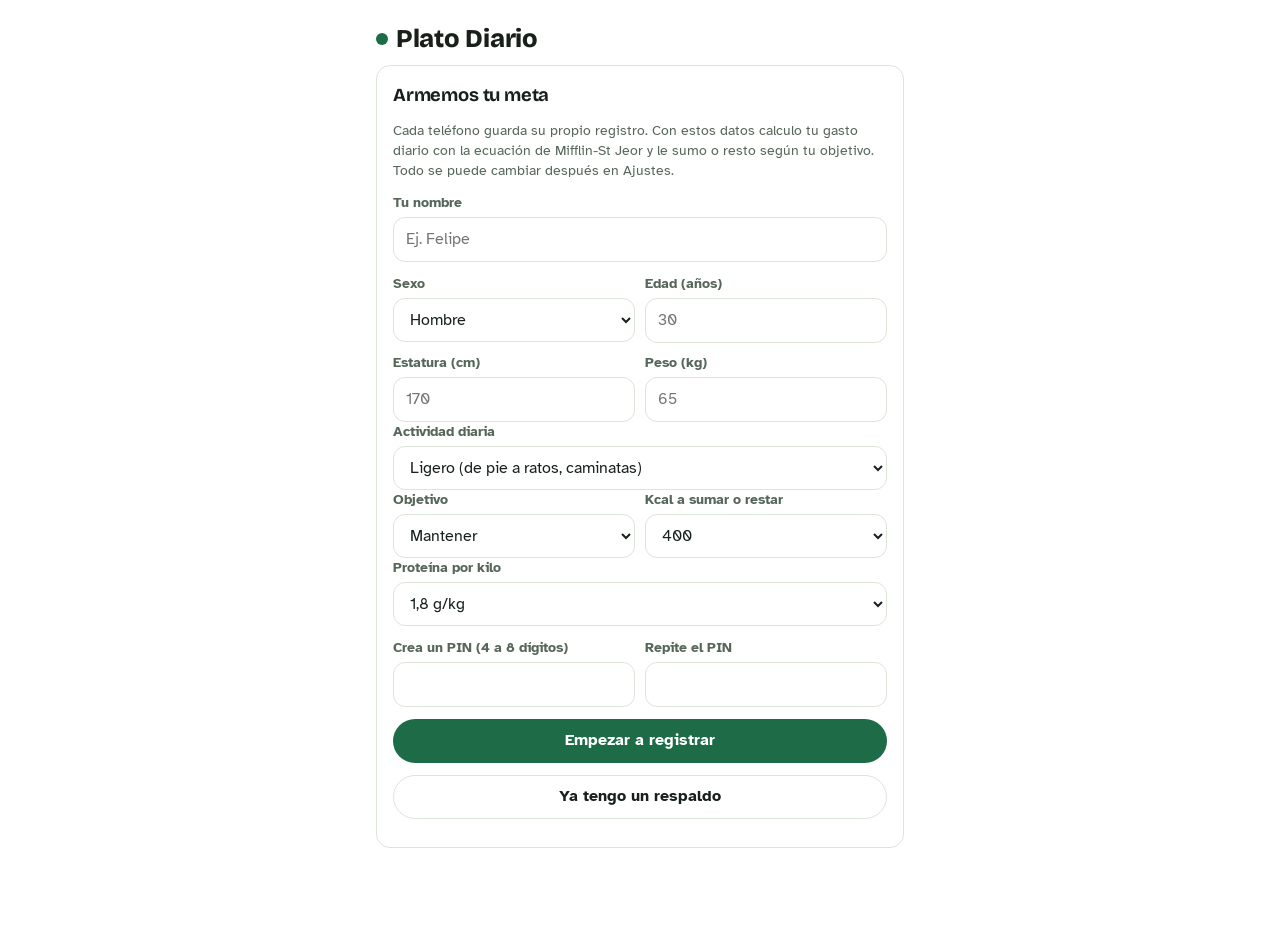
==== commit 7a508a11: "Plato Diario 2.1: marcas con etiqueta, frutas, tema claro, despensa, compras y menú semanal Co-Autho" ====
--- a/index.html
+++ b/index.html
@@ -5,8 +5,8 @@
 <meta name="viewport" content="width=device-width,initial-scale=1,viewport-fit=cover">
 <title>Plato Diario</title>
 <meta name="description" content="Registro diario de comidas, calorías y proteína, con balance según las Guías Alimentarias chilenas.">
-<meta name="theme-color" content="#f2f5ef" media="(prefers-color-scheme: light)">
-<meta name="theme-color" content="#0e1310" media="(prefers-color-scheme: dark)">
+<meta name="theme-color" content="#ffffff">
+<meta name="color-scheme" content="light only">
 <meta name="apple-mobile-web-app-capable" content="yes">
 <meta name="mobile-web-app-capable" content="yes">
 <meta name="apple-mobile-web-app-title" content="Plato Diario">
@@ -26,24 +26,14 @@
 
 /* Layout: una columna tipo libreta de feria, angosta (máx 560px), anillo de calorías arriba, comidas por tiempo chileno, barra de pestañas fija abajo */
 :root{
-  --bg:#f2f5ef; --surface:#ffffff; --surface-2:#e6ece2; --ink:#17201a; --muted:#566659; --line:#d3dccf;
-  --accent:#1d6b47; --accent-ink:#ffffff; --accent-soft:#d7eadf;
+  --bg:#ffffff; --surface:#ffffff; --surface-2:#f0f3ee; --ink:#17201a; --muted:#566659; --line:#dde4da; color-scheme:light;
+  --accent:#1d6b47; --accent-ink:#ffffff; --accent-soft:#e3f1e8;
   --prot:#a8345b; --carb:#b07a12; --fat:#5f7d17; --veg:#21804f; --fruit:#cc6a12; --water:#256fa6; --dairy:#6a5aa8;
   --ok:#21804f; --warn:#a5560f; --bad:#b3261e;
   --display:"Bricolage Grotesque","Atkinson Hyperlegible",system-ui,-apple-system,"Segoe UI",sans-serif;
   --body:"Atkinson Hyperlegible",system-ui,-apple-system,"Segoe UI",Roboto,sans-serif;
   --r:14px;
 }
-@media (prefers-color-scheme: dark){:root:not([data-theme="light"]){
-  --bg:#0e1310; --surface:#161f19; --surface-2:#1e2a22; --ink:#e4ece5; --muted:#97a99b; --line:#2b3a30;
-  --accent:#4cc388; --accent-ink:#04200f; --accent-soft:#183a28;
-  --prot:#e47b9e; --carb:#e2b04a; --fat:#a8c449; --veg:#5ccc8b; --fruit:#f19a48; --water:#5eaee6; --dairy:#a99bec;
-  --ok:#5ccc8b; --warn:#eaa25a; --bad:#f08a80; color-scheme:dark}}
-:root[data-theme="dark"]{
-  --bg:#0e1310; --surface:#161f19; --surface-2:#1e2a22; --ink:#e4ece5; --muted:#97a99b; --line:#2b3a30;
-  --accent:#4cc388; --accent-ink:#04200f; --accent-soft:#183a28;
-  --prot:#e47b9e; --carb:#e2b04a; --fat:#a8c449; --veg:#5ccc8b; --fruit:#f19a48; --water:#5eaee6; --dairy:#a99bec;
-  --ok:#5ccc8b; --warn:#eaa25a; --bad:#f08a80; color-scheme:dark}
 *{box-sizing:border-box}
 [hidden]{display:none!important}
 body{background:var(--bg);color:var(--ink);font-family:var(--body);font-size:16px;line-height:1.45;-webkit-text-size-adjust:100%}
@@ -159,8 +149,8 @@
 
 /* pestañas */
 .tabs{position:fixed;left:0;right:0;bottom:0;z-index:8;background:var(--surface);border-top:1px solid var(--line);padding-bottom:env(safe-area-inset-bottom,0px);padding-left:env(safe-area-inset-left,0px);padding-right:env(safe-area-inset-right,0px)}
-.tabs .in{max-width:560px;margin:0 auto;display:grid;grid-template-columns:repeat(4,1fr)}
-.tabs button{min-height:58px;display:flex;flex-direction:column;align-items:center;justify-content:center;gap:2px;font-size:.78rem;font-weight:700;color:var(--muted)}
+.tabs .in{max-width:560px;margin:0 auto;display:grid;grid-template-columns:repeat(5,1fr)}
+.tabs button{min-height:58px;display:flex;flex-direction:column;align-items:center;justify-content:center;gap:2px;font-size:.72rem;font-weight:700;color:var(--muted)}
 .tabs button[aria-current="page"]{color:var(--accent)}
 .tabs svg{width:22px;height:22px;fill:none;stroke:currentColor;stroke-width:2;stroke-linecap:round;stroke-linejoin:round}
 
@@ -195,6 +185,24 @@
 .seg button{min-height:34px;padding:0 12px;border-radius:999px;border:1px solid var(--line);font-weight:700;font-size:.86rem}
 .seg button[aria-pressed="true"]{background:var(--ink);color:var(--bg);border-color:var(--ink)}
 .update{position:fixed;left:50%;top:calc(env(safe-area-inset-top,0px) + 8px);transform:translateX(-50%);z-index:45;background:var(--accent);color:var(--accent-ink);border-radius:999px;padding:10px 16px;font-weight:700;box-shadow:0 4px 18px rgba(0,0,0,.2)}
+.sellos{display:flex;gap:4px;flex-wrap:wrap;margin-top:4px}
+.sello{display:inline-flex;align-items:center;justify-content:center;text-align:center;width:46px;height:46px;background:#111;color:#fff;font-size:.5rem;line-height:1.05;font-weight:800;letter-spacing:.01em;clip-path:polygon(30% 0,70% 0,100% 30%,100% 70%,70% 100%,30% 100%,0 70%,0 30%);padding:4px;outline:1px solid var(--line)}
+.altsel{margin-top:6px;min-height:34px!important;padding:4px 8px!important;font-size:.85rem;width:100%}
+.pan{display:flex;flex-direction:column}
+.prow{display:grid;grid-template-columns:auto 1fr auto;gap:10px;align-items:center;padding:10px 0;border-bottom:1px solid var(--line)}
+.prow:last-child{border-bottom:0}
+.prow .nm{font-weight:700;min-width:0;overflow-wrap:anywhere}
+.st{min-height:30px;padding:0 10px;border-radius:999px;font-size:.78rem;font-weight:700;border:1px solid var(--line);background:var(--surface)}
+.st.hay{background:var(--accent-soft);color:var(--ok);border-color:transparent}
+.st.poco{background:#fdf1e4;color:var(--warn);border-color:transparent}
+.chk{width:24px;height:24px;accent-color:var(--accent)}
+.prow.done .nm{text-decoration:line-through;color:var(--muted)}
+.xbtn{width:34px;height:34px;border-radius:999px;background:var(--surface-2);font-weight:800;color:var(--muted)}
+.dayplan{display:flex;flex-direction:column;gap:6px}
+.dayplan .ml{display:grid;grid-template-columns:84px 1fr;gap:8px;font-size:.9rem;padding:6px 0;border-top:1px solid var(--line)}
+.dayplan .ml:first-of-type{border-top:0}
+.have{color:var(--ok);font-weight:700}
+.miss{color:var(--warn);font-weight:700}
 .linkbtn{color:var(--accent);font-weight:700;text-decoration:underline;padding:6px}
 </style>
 </head>
@@ -272,6 +280,42 @@
     <div class="stack" id="meals"></div>
   </section>
 
+  <!-- DESPENSA -->
+  <section id="vDesp" class="stack" hidden>
+    <div class="seg" id="dSeg" role="tablist">
+      <button data-d="tengo" aria-pressed="true">Lo que tengo</button><button data-d="compras" aria-pressed="false">Compras</button><button data-d="menu" aria-pressed="false">Menú de la semana</button>
+    </div>
+    <div id="dTengo" class="stack">
+      <div class="card stack">
+        <h2>Despensa y refrigerador</h2>
+        <p class="small muted">Escribe lo que tienes, como "pechuga de pollo, arroz, brócoli, leche protein soprole". El planificador arma tus comidas con esto primero.</p>
+        <textarea id="dIn" placeholder="Ej. huevos, marraqueta, palta, avena, yogurt protein soprole"></textarea>
+        <div class="row"><select id="dLoc" aria-label="Dónde lo guardas" style="width:auto"><option value="auto">Ubicación automática</option><option value="despensa">Despensa</option><option value="refri">Refrigerador</option><option value="congelador">Congelador</option></select><button class="btn pri" id="dAdd">Agregar</button></div>
+        <p class="small muted" id="dMsg"></p>
+      </div>
+      <div id="dList" class="stack"></div>
+    </div>
+    <div id="dCompras" class="stack" hidden>
+      <div class="card stack">
+        <h2>Lista de compras</h2>
+        <textarea id="cIn" placeholder="Ej. 1 kg de pechuga, 12 huevos, espinaca, yogurt protein soprole"></textarea>
+        <div class="row"><button class="btn pri" id="cAdd">Agregar</button><button class="btn ghost" id="cDone">Pasar lo marcado a la despensa</button><button class="btn ghost" id="cClear">Borrar lo marcado</button></div>
+        <p class="small muted" id="cMsg"></p>
+      </div>
+      <div id="cList" class="stack"></div>
+    </div>
+    <div id="dMenu" class="stack" hidden>
+      <div class="card stack">
+        <h2>Menú de la semana</h2>
+        <p class="small muted">Arma 7 días de comidas para tus metas, usando primero lo que tienes. Lo que falte lo puedes mandar a la lista de compras.</p>
+        <label class="row" for="mStrict"><input type="checkbox" id="mStrict" style="width:22px;height:22px"> Solo con lo que tengo</label>
+        <div class="row"><button class="btn pri" id="mGo">Armar menú</button><button class="btn ghost" id="mShop" hidden>Agregar lo que falta a compras</button></div>
+        <p class="small muted" id="mMsg"></p>
+      </div>
+      <div id="mList" class="stack"></div>
+    </div>
+  </section>
+
   <!-- HISTORIAL -->
   <section id="vHist" class="stack" hidden>
     <div class="card stack">
@@ -298,10 +342,10 @@
   <section id="vAlim" class="stack" hidden>
     <div class="card stack">
       <h2>Alimentos</h2>
-      <p class="small muted">Porciones típicas chilenas. Lo que agregas a mano o corriges queda como tuyo y la app lo reconoce la próxima vez que lo escribas.</p>
+      <p class="small muted">Porciones típicas chilenas y productos de marca con los valores de su etiqueta. Lo que agregas a mano o corriges queda como tuyo y la app lo reconoce la próxima vez que lo escribas.</p>
       <input id="fSearch" type="text" placeholder="Buscar: marraqueta, pechuga, brócoli…" aria-label="Buscar alimento">
       <div class="seg" id="fFilter">
-        <button data-f="all" aria-pressed="true">Todos</button><button data-f="mio" aria-pressed="false">Míos</button><button data-f="learn" aria-pressed="false">Palabras aprendidas</button>
+        <button data-f="all" aria-pressed="true">Todos</button><button data-f="marca" aria-pressed="false">Marcas</button><button data-f="mio" aria-pressed="false">Míos</button><button data-f="learn" aria-pressed="false">Palabras aprendidas</button>
       </div>
       <div id="foodList"></div>
     </div>
@@ -367,6 +411,7 @@
 <nav class="tabs" aria-label="Secciones">
   <div class="in">
     <button data-tab="hoy" aria-current="page"><svg viewBox="0 0 24 24"><circle cx="12" cy="12" r="8"/><path d="M12 8v4l3 2"/></svg>Hoy</button>
+    <button data-tab="desp"><svg viewBox="0 0 24 24"><path d="M5 8h14l-1.2 11.2a2 2 0 0 1-2 1.8H8.2a2 2 0 0 1-2-1.8zM9 8V6a3 3 0 0 1 6 0v2"/></svg>Despensa</button>
     <button data-tab="hist"><svg viewBox="0 0 24 24"><path d="M4 20V10M10 20V4M16 20v-7M22 20H2"/></svg>Historial</button>
     <button data-tab="alim"><svg viewBox="0 0 24 24"><path d="M3 11h18a9 9 0 0 1-18 0zM12 3c0 3 3 3 3 6M8 5c0 2 2 2 2 4"/></svg>Alimentos</button>
     <button data-tab="ajus"><svg viewBox="0 0 24 24"><circle cx="12" cy="12" r="3"/><path d="M12 2v3M12 19v3M2 12h3M19 12h3M4.9 4.9l2.1 2.1M17 17l2.1 2.1M4.9 19.1 7 17M17 7l2.1-2.1"/></svg>Ajustes</button>
@@ -461,7 +506,7 @@
 Zapallo|zapallo,zapallo camote|1 taza cocido (200 g)|200|80|1.8|20|0.2|5|1|0|0|
 Espinaca|espinaca|1 taza cocida (180 g)|180|41|5.3|6.8|0.5|4.3|2|0|0|sV
 Acelga|acelga|1 taza cocida (175 g)|175|35|3.3|7|0.1|3.7|2|0|0|
-Betarraga|betarraga|1/2 taza (85 g)|85|37|1.4|8.5|0.2|1.7|1|0|0|
+Betarraga|betarraga,ensalada de betarraga|1/2 taza (85 g)|85|37|1.4|8.5|0.2|1.7|1|0|0|
 Pepino|pepino,ensalada de pepino|1 taza (120 g)|120|18|0.8|4.3|0.1|0.6|1|0|0|sV
 Porotos verdes|porotos verdes,vainitas|1 taza cocida (125 g)|125|44|2.4|10|0.3|4|2|0|0|sV
 Pimentón|pimenton|1/2 unidad (80 g)|80|22|0.8|4.8|0.2|1.7|1|0|0|
@@ -471,17 +516,18 @@
 Apio|apio|1 taza (100 g)|100|16|0.7|3|0.2|1.6|1|0|0|
 Verduras salteadas|verduras salteadas,salteado de verduras,wok de verduras,verduras al vapor,verduras|1 taza (150 g)|150|90|3|10|4.5|3.5|1.5|0|0|sV
 Palta|palta,aguacate|1/4 de palta (40 g)|40|64|0.8|3.4|5.9|2.7|0|0|0|cnt4
-Manzana|manzana|1 unidad (150 g)|150|78|0.4|21|0.3|3.6|0|1|0|sF
-Plátano|platano,banana|1 unidad (120 g)|120|107|1.3|27|0.4|3.1|0|1|0|sF
+Manzana|manzana,manzana verde,manzana roja|1 unidad (150 g)|150|78|0.4|21|0.3|3.6|0|1|0|sF
+Plátano|platano,banana,banano|1 unidad (120 g)|120|107|1.3|27|0.4|3.1|0|1|0|sF
 Naranja|naranja|1 unidad (150 g)|150|71|1.4|18|0.2|3.6|0|1|0|sF
 Mandarina|mandarina,clementina|1 unidad (80 g)|80|43|0.7|11|0.2|1.4|0|0.5|0|
 Pera|pera|1 unidad (170 g)|170|97|0.6|26|0.2|5.3|0|1|0|sF
-Kiwi|kiwi|1 unidad (75 g)|75|46|0.9|11|0.4|2.3|0|1|0|sF
+Kiwi|kiwi,kiwi gold|1 unidad (75 g)|75|46|0.9|11|0.4|2.3|0|1|0|sF
 Frutillas|frutillas,frutilla|1 taza (150 g)|150|48|1|11.5|0.5|3|0|1|0|sF
-Uvas|uvas,uva|1 taza (150 g)|150|104|1.1|27|0.2|1.4|0|1|0|
+Uvas|uvas,uva,uva verde,uva morada|1 taza (150 g)|150|104|1.1|27|0.2|1.4|0|1|0|
 Durazno|durazno,nectarin|1 unidad (150 g)|150|59|1.4|14|0.4|2.3|0|1|0|
 Arándanos|arandanos,arandano|1 taza (140 g)|140|80|1|20|0.5|3.4|0|1|0|sF
-Sandía o melón|sandia,melon|1 taza (160 g)|160|50|1|12.5|0.2|0.7|0|1|0|
+Sandía|sandia|1 taza (150 g)|150|46|0.9|11.5|0.2|0.6|0|1|0|
+Melón|melon,melon calameno,melon tuna|1 taza (160 g)|160|54|1.3|13|0.3|1.4|0|1|0|
 Jugo natural|jugo,jugo natural,jugo de naranja|1 vaso (200 ml)|200|90|1.4|21|0.4|0.4|0|0|0|
 Jugo en caja o néctar|jugo en caja,nectar|1 vaso (200 ml)|200|90|0|22|0|0|0|0|0|
 Nueces|nueces,nuez|1 puñado (30 g)|30|196|4.6|4.1|19.5|2|0|0|0|sC
@@ -615,6 +661,269 @@
 Linaza|linaza|1 cucharada (10 g)|10|53|1.8|2.9|4.2|2.7|0|0|0|
 Aceitunas|aceitunas,aceituna|5 unidades (20 g)|20|30|0.2|0.8|3|0.6|0|0|0|
 Salsa de tomate|salsa de tomate,salsa pomarola,pomarola|1/2 taza (125 g)|125|45|1.5|9|0.4|2|0.5|0|0|
+Frambuesas|frambuesa,frambuesas|1 taza (125 g)|125|65|1.5|15|0.8|8|0|1|0|
+Moras|mora,moras,zarzamora|1 taza (145 g)|145|62|2|14|0.7|7.6|0|1|0|
+Mix de berries|berries,mix de berries,frutos rojos,berries congelados|1 taza (140 g)|140|70|1.2|16|0.5|5.5|0|1|0|
+Calafate|calafate|1/2 taza (50 g)|50|40|0.6|9|0.3|3|0|0.5|0|
+Maqui|maqui|1/2 taza (50 g)|50|40|0.6|9|0.4|3|0|0.5|0|
+Murta|murta,murtilla,uñi|1/2 taza (50 g)|50|40|0.4|9|0.3|3|0|0.5|0|
+Membrillo|membrillo|1 unidad (150 g)|150|86|0.6|23|0.2|2.9|0|1|0|
+Dulce de membrillo|dulce de membrillo|1 trozo (30 g)|30|80|0.1|20|0|0.5|0|0|0|
+Granada|granada|1/2 unidad (140 g)|140|116|2.3|26|1.6|5.6|0|1|0|
+Higos|higo,higos,breva,brevas|2 unidades (100 g)|100|74|0.8|19|0.3|2.9|0|1|0|
+Caqui|caqui,kaki|1 unidad (170 g)|170|119|1|31|0.3|6|0|1|0|
+Maracuyá|maracuya,fruta de la pasion|2 unidades (40 g de pulpa)|40|39|0.9|9|0.3|4|0|0.5|0|
+Nísperos|nispero,nisperos|4 unidades (120 g)|120|56|0.5|14|0.2|2|0|1|0|
+Lúcuma|lucuma|1/2 taza (100 g)|100|99|1.5|25|0.5|1.3|0|1|0|
+Pepino dulce|pepino dulce|1 unidad (150 g)|150|33|0.6|8|0.1|1.5|0|1|0|
+Limón|limon,jugo de limon|1 unidad (60 g)|60|17|0.6|5.4|0.2|1.6|0|0|0|
+Coco rallado|coco,coco rallado|2 cucharadas (15 g)|15|54|0.5|2.3|5|1.4|0|0|0|
+Dátiles|datil,datiles|3 unidades (24 g)|24|67|0.6|18|0|1.9|0|0|0|
+Ciruelas secas|ciruelas secas,ciruela seca,ciruela deshidratada|4 unidades (40 g)|40|96|0.9|25|0.2|2.8|0|0.5|0|
+Huesillos|huesillo,huesillos|2 unidades (30 g)|30|72|1|19|0.2|2.5|0|0.5|0|
+Fruta deshidratada|damascos secos,orejones,fruta deshidratada,fruta seca|1/4 taza (40 g)|40|96|1.4|25|0.2|2.9|0|0.5|0|
+Duraznos en conserva|durazno en conserva,duraznos en conserva,duraznos en almibar,conserva de durazno|2 mitades con jugo (120 g)|120|65|0.5|17|0|1.3|0|0.5|0|
+Compota de manzana|compota,compota de manzana,pure de manzana|1 unidad (100 g)|100|68|0.2|17|0.1|1.2|0|0.5|0|
+Rabanitos|rabanito,rabanitos,rabano|1/2 taza (60 g)|60|10|0.4|2|0.1|1|0.5|0|0|
+Puerro|puerro,puerros|1/2 taza cocido (50 g)|50|16|0.4|4|0.1|0.5|0.5|0|0|
+Kale|kale,col rizada|1 taza cruda (20 g)|20|10|0.9|1|0.3|0.8|0.5|0|0|
+Repollitos de Bruselas|repollitos de bruselas,coles de bruselas,repollito de bruselas|1 taza cocida (155 g)|155|56|4|11|0.8|4|2|0|0|
+Pepinillos|pepinillos,pepinillo|3 unidades (45 g)|45|5|0.2|1|0.1|0.5|0.25|0|0|
+`;
+
+/* Productos de marca con valores de etiqueta (por porción de consumo).
+   Marca | Producto | alias | porción | g/ml | kcal | prot | carb | grasa | fibra | lácteo | fruta | sellos (A,G,S,C) | fuente */
+const PROD_TXT=`
+Soprole|Yoghurt Protein|yogurt protein,yogur proteina,yoghurt proteina,protein frutilla,protein vainilla,protein natural|1 unidad (155 g)|155|105|10.2|9.8|2.8|0|1|0||https://www.jumbo.cl/yoghurt-protein-frutilla-155-g/p
+Soprole|Yoghurt Protein con trozos|yogurt protein trozos,yogur proteina trozos,protein trozos frutilla,protein trozos mango maracuya|1 unidad (155 g)|155|116|10.2|13.2|2.5|0|1|0||https://www.jumbo.cl/yoghurt-protein-trozos-de-frutilla-155-g/p
+Soprole|Yoghurt Protein Power|protein power,yogurt protein power,yogur proteina power,protein power frutilla|1 pote (155 g)|155|130|16.1|11|2.3|0|1|0||https://www.jumbo.cl/yogurt-fruti-155g-2063989/p
+Soprole|Yoghurt Proteína Frutos Secos|yogurt protein frutos secos,protein frutos secos,yogur proteina frutos secos|1 unidad (150 g)|150|204|12.3|14.4|10.8|0|1|0||https://www.jumbo.cl/yoghurt-cereal-1-1-pro-frutos-secos-140-g/p
+Soprole|Yoghurt con cereal 1+1 Zucaritas|yogurt con cereal,uno mas uno,soprole mix,yogurt zucaritas,yogur con cereal,yogur 1 1|1 unidad (140 g)|140|179|5|25.8|6.2|0|1|0||https://www.jumbo.cl/yoghurt-1-1-soprole-140-g-zucaritas-con-cuchara/p
+Soprole|Yoghurt batido 165 g|yogurt batido,yogur batido,batido frutilla,yoghurt batido grande|1 unidad (165 g)|165|150|5.8|21.8|4.5|0|1|0||https://www.jumbo.cl/yoghurt-batido-soprole-165-g-frutilla/p
+Soprole|Yoghurt batido 120 g|yogurt batido,yogur batido,batido mora,batido frutilla,batido vainilla,batido chico|1 unidad (120 g)|120|101|3.7|15.5|2.6|0|1|0||https://www.jumbo.cl/yog-batido-soprole-120gr-mora-728541006/p
+Soprole|Yoghurt natural aflanado|yogurt natural,yogur natural,yoghurt natural|1 unidad (155 g)|155|107|6.5|9.9|4.7|0|1|0||https://www.jumbo.cl/yoghurt-batido-soprole-155-g-natural/p
+Soprole|Probiótico Uno|uno,uno probiotico,bebida lactea uno,uno frutilla,uno multifruta|1 unidad (80 ml)|80|23|1.1|4.1|0.2|0|0.4|0||https://www.jumbo.cl/bebida-lactea-soprole-uno-frutilla-multifruta-18-unid-80-ml-c-u/p
+Soprole|Leche entera natural|leche entera,leche entera soprole|1 vaso (200 ml)|200|120|6.4|9.6|6.2|0|1|0||https://www.jumbo.cl/leche-soprole-natural-1-litro/p
+Soprole|Leche entera cremosa|leche entera cremosa,leche cremosa|1 vaso (200 ml)|200|146|6.6|9.6|9|0|1|0||https://www.jumbo.cl/leche-entera-4-5-mg-soprole-1l-1881647/p
+Soprole|Leche semidescremada|leche semidescremada,leche semi,leche semidescremada natural|1 vaso (200 ml)|200|90|6.4|9.2|3|0|1|0||https://www.jumbo.cl/leche-soprole-semi-descremada-1-litro/p
+Soprole|Leche sin lactosa semidescremada|leche sin lactosa,zerolacto,leche zerolacto,leche semidescremada sin lactosa|1 vaso (200 ml)|200|92|6.4|9.8|3|0|1|0||https://www.jumbo.cl/leche-semi-descremada-zerolacto-soprole-1-l/p
+Soprole|Leche chocolate semidescremada 200 ml|leche chocolate,leche con chocolate,chocolatada,leche chocolatada cajita|1 caja (200 ml)|200|100|5.8|11.8|3.2|0|1|0||https://www.jumbo.cl/leche-chocolate-soprole-caja-200-ml-semidescremada/p
+Soprole|Leche chocolate En Simple|leche chocolate en simple,en simple chocolate,leche chocolatada|1 vaso (200 ml)|200|92|6|9.6|3.2|0|1|0||https://www.jumbo.cl/leche-choc-1l-2063902/p
+Soprole|Leche Proteína natural|leche protein,leche proteina,leche protein natural,leche proteina blanca|1 vaso (200 ml)|200|110|12|9.8|2.6|0|1|0||https://www.jumbo.cl/leche-protein-soprole-blanca-semidesc-1l/p
+Soprole|Leche Proteína chocolate|leche protein chocolate,leche proteina chocolate,protein chocolate bebible|1 vaso (200 ml)|200|126|12|12|3.8|0|1|0||https://www.jumbo.cl/leche-soprole-proteina-chocolate-1-l/p
+Soprole|Leche Protein+ Power natural|protein,protein plus,protein mas,leche protein power,leche proteina power,protein bebible|1 vaso (200 ml)|200|136|16|11.2|3|0|1|0||https://www.jumbo.cl/leche-protein-1l-2086162/p
+Soprole|Leche Protein+ Power peanut butter chocolate|protein plus mani,protein power peanut butter,leche proteina mani chocolate,protein chocolate|1 caja (200 ml)|200|138|16|11.2|3.2|0|1|0||https://www.jumbo.cl/leche-prote-200ml-2086164/p
+Soprole|Leche cultivada Proteína natural|leche cultivada protein,cultivada protein,leche cultivada proteina|1 vaso (200 ml)|200|118|12.2|10.8|2.8|0|1|0||https://www.jumbo.cl/l-cult-prot-soprole-1l-natural-1855213004/p
+Soprole|Quesillo|quesillo,quesillo soprole,quesillo sin lactosa,quesillo zerolacto|1 rebanada (30 g)|30|42|3.9|1.4|2.3|0|0.75|0||https://www.jumbo.cl/quesillo-soprole-con-sal-pote-300-g/p
+Soprole|Queso mantecoso Quilque laminado|queso mantecoso,mantecoso,quilque,queso quilque|30 g|30|105|6.2|0.8|8.7|0|0.75|0|S|https://www.jumbo.cl/queso-mantecoso-quilque-granel/p
+Soprole|Mantequilla Quilque|mantequilla,mantequilla quilque,mantequilla receta de campo|1 cucharadita (7 g)|7|53|0|0.1|5.8|0|0|0|G,S,C|https://www.jumbo.cl/manteq-soprole-receta-de-campo-pan-250g/p
+Soprole|Manjar|manjar,dulce de leche,manjar soprole|1 cucharada (30 g)|30|94|2.4|15.6|2.4|0|0|0|A,G,C|https://www.jumbo.cl/manjar-soprole-bolsa-1-kg-2/p
+Soprole|Postre Manjarate original|manjarate,postre manjarate,manjar con chocolate|1 unidad (80 g)|80|239|4.4|26.6|12.8|0|0.5|0|A,G,C|https://www.jumbo.cl/manjarate-soprole-manjar-chocolate-80-g/p
+Soprole|Postre Leche asada|leche asada,postre leche asada,flan|1 unidad (120 g)|120|181|4.2|29.6|4.9|0|0.5|0|A|https://www.jumbo.cl/leche-asada-soprole-pote-120-g-2/p
+Soprole|Postre Protein|postre protein,postre proteina,protein snack,postre protein chocolate,postre protein caramelo|1 unidad (130 g)|130|99|11.1|8.5|2.3|0|1|0||https://www.jumbo.cl/postre-protein-snack-soprole-choco-130gr-2051066/p
+Soprole|Postre Arroz con leche|arroz con leche,postre arroz con leche|1 unidad (130 g)|130|108|4|18.5|2|0|0.5|0||https://www.jumbo.cl/arroz-con-leche-soprole-pote-130-g-2/p
+Soprole|Postre Sémola con leche caramelo|semola con leche,semola caramelo,postre semola|1 unidad (140 g)|140|154|3.9|26.5|3.6|0|0.5|0||https://www.jumbo.cl/semola-con-leche-soprole-con-salsa-de-caramelo-pote-140-g-2/p
+Soprole|Postre Gozzo vainilla manjar|gozzo,postre gozzo,gozzo manjar|1 unidad (100 g)|100|175|4.9|25.3|6|0|0.5|0|A,G|https://www.jumbo.cl/postre-sopro-100gr-2087329/p
+Soprole|Postre Gold Creme Caramel|creme caramel,soprole gold,flan caramelo,postre gold|1 unidad (120 g)|120|224|3.2|34.8|8|0|0.5|0|A,G|https://www.jumbo.cl/postre-creme-caramel-soprole-gold-120-g/p
+Colún|Yoghurt Protein Plus sin azúcar|yogurt protein plus,yogur proteina colun,protein plus frutilla,protein plus natural,protein plus sin azucar|1 sachet (150 g)|150|84|11.1|8.9|0.5|0|1|0||https://www.jumbo.cl/yog-colun-prot-plus-s-a-frutilla-150g-2007945/p
+Colún|Yoghurt Protein Plus bebible 190 g|protein plus bebible,yogurt protein plus botella,protein plus frutilla 190,yogur proteina bebible|1 botella (190 g)|190|165|18.1|19|1.9|0|1|0||https://www.jumbo.cl/yoghurt-protein-plus-frutilla-190-gr-1871251001/p
+Colún|Yoghurt Origen|yogurt origen,yogur origen,origen frutilla,yoghurt colun|1 vaso (120 g)|120|125|3.7|13.4|6.2|0|1|0||https://www.jumbo.cl/yoghurt-colun-origen-120g-frutilla-1959602003/p
+Colún|Yoghurt Light|yogurt light,yogur light,light frutilla|1 vaso (120 g)|120|64|4.8|10.2|0.4|0|1|0||https://www.jumbo.cl/yog-colun-light-120gr-frutilla-1970302003/p
+Colún|Yoghurt sin azúcar|yogurt sin azucar,yogur sin azucar,sin azucar frutilla|1 vaso (120 g)|120|52|4.4|7.7|0.4|0|1|0||https://www.jumbo.cl/yoghurt-colun-sin-azucar-120g-frutilla/p
+Colún|Yoghurt Kéfir|kefir,yogurt kefir,yogur kefir,kefir frutilla|1 vaso (120 g)|120|103|3.7|13.6|3.7|0|1|0||https://www.jumbo.cl/yoghurt-kefir-colun-120g-frutilla-1961117003/p
+Colún|Leche entera|leche entera,leche entera colun,leche entera sin lactosa|1 vaso (200 ml)|200|118|6.2|9.2|6.2|0|1|0||https://www.jumbo.cl/leche-entera-colun-caja-1-l-natural/p
+Colún|Leche semidescremada|leche semidescremada,leche semi,leche semidescremada sin lactosa,leche sin lactosa|1 vaso (200 ml)|200|84|6.4|9.2|2.4|0|1|0||https://www.jumbo.cl/leche-colun-semi-descremada-1-litro/p
+Colún|Leche descremada|leche descremada,leche descremada sin lactosa,leche light|1 vaso (200 ml)|200|68|6.6|9.4|0.2|0|1|0||https://www.jumbo.cl/leche-descremada-colun-1-l-2/p
+Colún|Leche chocolate receta original|leche chocolate,leche con chocolate,chocolatada,leche chocolate original,cajita chocolate|1 vaso (200 ml)|200|156|6.2|25.6|3.2|0|1|0|A,C|https://www.jumbo.cl/leche-colun-original-chocolate-1l/p
+Colún|Leche semidescremada chocolate|leche chocolate semidescremada,leche chocolate liviana|1 vaso (200 ml)|200|94|6.4|11.2|2.6|0|1|0||https://www.jumbo.cl/leche-colun-semi-descremada-chocolate-1-litro/p
+Colún|Leche Origen chocolate|leche origen chocolate,origen chocolate|1 vaso (200 ml)|200|138|6|23.6|2.2|0|1|0|A|https://www.jumbo.cl/leche-choc-1l-2040263/p
+Colún|Leche semidescremada frutilla|leche frutilla,leche con frutilla,leche sabor frutilla|1 caja (200 ml)|200|92|6.2|11|2.6|0|1|0||https://www.jumbo.cl/pack-leche-colun-frutilla-200-cc/p
+Colún|Leche cultivada light 0% + fibra|leche cultivada,leche cultivada light,cultivada frutilla|1 vaso (200 ml)|200|60|5.6|8.6|0.3|3|1|0||https://www.jumbo.cl/leche-cultivada-descremada-light-colun-botella-1-l-frutilla/p
+Colún|Queso gauda laminado|queso gauda,gauda,gouda,queso laminado,lamina de queso|1 rebanada (33 g)|33|114|7.6|0|9.2|0|0.8|0|S|https://www.jumbo.cl/queso-gouda-colun-500-g-2/p
+Colún|Queso gauda Ranco laminado|queso ranco,ranco,gauda ranco|2 rebanadas (34 g)|34|112|8.2|0|8.8|0|0.85|0|S|https://www.jumbo.cl/queso-ranco-colun-laminado-al-vacio-250-g-2/p
+Colún|Queso gauda light laminado|queso light,gauda light,queso laminado light|2 rebanadas (34 g)|34|87|10.2|0|5.1|0|0.85|0||https://www.jumbo.cl/queso-light-colun-semirigidolaminado500-g-2/p
+Colún|Quesillo|quesillo,quesillo colun|1 rebanada (30 g)|30|41|3.9|1.4|2.3|0|0.75|0||https://www.jumbo.cl/quesillo-colun-pack-2-unidades-potes-de-160-g-c-u/p
+Colún|Quesillo light|quesillo light,quesillo descremado|1 rebanada (30 g)|30|26|4.2|1.3|0.4|0|0.75|0||https://www.jumbo.cl/quesillo-light-colun-2-unidades-160-g-cu/p
+Colún|Queso fresco|queso fresco,queso fresco colun|1 rebanada (30 g)|30|53|3.8|1.4|3.6|0|0.75|0||https://www.jumbo.cl/queso-fresco-colun-pack-2-unidades-potes-de-160-g-c-u/p
+Colún|Queso crema|queso crema,queso crema colun,queso untable|1 cucharadita (15 g)|15|36|2.4|0.6|2.6|0|0|0|G,S|https://www.jumbo.cl/queso-crema-colun-200-g/p
+Colún|Mantequilla con sal|mantequilla,mantequilla colun,mantequilla con sal|1 cucharadita (7 g)|7|53|0|0.1|5.8|0|0|0|G,C|https://www.jumbo.cl/mantequilla-con-sal-colun-250-g/p
+Colún|Manjar tradicional|manjar,dulce de leche,manjar colun|2 cucharadas (30 g)|30|87|2.6|16.1|1.4|0|0|0|A,C|https://www.jumbo.cl/manjar-colun-bolsa-1-kg/p
+Colún|Crema de leche|crema,crema de leche,crema colun|2 cucharadas (15 ml)|15|48|0.3|0.7|5|0|0|0||https://www.jumbo.cl/crema-de-leche-colun-caja-200-ml/p
+Colún|Crema light|crema light,crema de leche light|2 cucharadas (15 ml)|15|22|0.4|0.8|2|0|0|0||https://www.jumbo.cl/crema-colun-light-200-cc/p
+Colún|Postre del Sur chocolate|postre del sur,postre chocolate colun,postre colun|1 unidad (110 g)|110|180|3.7|24.4|5.7|0|0.5|0|A|https://www.jumbo.cl/postre-del-sur-colun-110gr-choco-1965565001/p
+Loncoleche|Yoghurt Proteína|yogurt proteina,yogur protein,lonco protein,proteina frutilla,proteina natural,proteina vainilla|1 envase (140 g)|140|91|12.3|8.3|1|0|1|0||https://www.jumbo.cl/yoghurt-loncoleche-proteina-frutilla-140-g/p
+Loncoleche|Yoghurt Proteína con trozos|yogurt proteina trozos,yogur proteina trozos,proteina trozos frutilla|1 envase (140 g)|140|91|10.9|11.2|0.3|0|1|0||https://www.jumbo.cl/yog-prot-loncoleche-trozos-140g-frutill-1836029004/p
+Loncoleche|Yoghurt sin lactosa|yogurt sin lactosa,yogur sin lactosa,sin lactosa frutilla|1 pote (140 g)|140|108|4.9|15.8|2.8|0|1|0||https://www.jumbo.cl/yog-s-l-loncoleche-140g-frutilla-1960294001/p
+Loncoleche|Leche semidescremada sin lactosa|leche sin lactosa,leche semidescremada,leche semi sin lactosa|1 vaso (200 ml)|200|90|6.4|10.6|2.4|0|1|0||https://www.jumbo.cl/leche-semidescremada-loncoleche-1-l-sin-lactosa-natural-caja-tapa-rosca/p
+Loncoleche|Leche descremada sin lactosa|leche descremada,leche descremada sin lactosa|1 vaso (200 ml)|200|66|6.6|9.6|0.2|0|1|0||https://www.jumbo.cl/leche-descremada-loncoleche-1-l-sin-lactosa-caja-tapa-rosca/p
+Loncoleche|Leche sin lactosa chocolate|leche chocolate,leche chocolate sin lactosa,chocolatada sin lactosa|1 vaso (200 ml)|200|86|5.8|9.4|2.8|0|1|0||https://www.jumbo.cl/leche-semidescremada-loncoleche-1-l-chocolate-sin-lactosa-caja-tapa-rosca/p
+Loncoleche|Leche Extra Proteína|leche extra proteina,leche protein,leche proteina|1 vaso (200 ml)|200|82|9.2|10.2|0.4|0|1|0||https://www.jumbo.cl/leche-loncoleche-extra-proteina-1-l/p
+Loncoleche|Leche Proteína capuccino|leche proteina capuccino,protein capuccino,leche protein cafe|1 envase (200 ml)|200|84|9.2|11|0.4|0|1|0||https://www.jumbo.cl/leche-loncoleche-proteina-200ml-cappuc-1892375/p
+Loncoleche|Leche Full Proteína|leche full proteina,leche full pro,full protein|1 vaso (200 ml)|200|110|16|10.8|0.4|0|1|0||https://www.jumbo.cl/leche-prot-1-lt-2080067/p
+Nestlé|Yoghurt Goodnes Protein|goodnes protein,yogurt nestle protein,nestle protein,yogur proteina nestle,goodnes frutilla|1 unidad (140 g)|140|113|10.1|12.3|2.7|0|1|0||https://www.jumbo.cl/yog-goodnes-protein-140g-frutilla-1993776001/p
+Nestlé|Manjar clásico|manjar,manjar nestle,dulce de leche|1 cucharada (30 g)|30|90|2|15|2.4|0|0|0|A,C|https://www.jumbo.cl/manjar-nestle-bolsa-1-kg/p
+Nestlé|Crema de leche tarro|crema,crema nestle,crema de leche,crema tarro|2 cucharadas (25 g)|25|58|0.6|1|5.8|0|0|0||https://www.jumbo.cl/crema-de-leche-nestle-lata-157-g-2/p
+Nestlé|Crema de leche light tarro|crema light,crema nestle light|2 cucharadas (25 g)|25|48|0.7|1.2|4.5|0|0|0||https://www.jumbo.cl/crema-nestle-light-tarro-157-g/p
+Nestlé|Postre Goodnes Protein|postre goodnes,postre protein nestle,postre proteina chocolate,goodnes postre|1 unidad (115 g)|115|98|10|9.8|2.1|0|1|0||https://www.jumbo.cl/postre-goodnes-protein-115gr-choco-2009189001/p
+Nestlé|Postre Leche asada|leche asada,leche asada nestle,flan|1 unidad (120 g)|120|146|4.2|26|2.9|0|0.5|0|A|https://www.jumbo.cl/leche-asada-120-g/p
+Nestlé|Postre Chandelle chocolate|chandelle,postre chandelle,chandelle chocolate|1 unidad (120 g)|120|187|4|28.8|6.2|0|0.5|0|A|https://www.jumbo.cl/postre-chand-120gr-2037539/p
+Danone|Yoghurt griego Oikos natural endulzado|oikos,yogurt griego,yogur griego,griego natural,oikos natural|1 envase (110 g)|110|105|5.3|10.9|4.4|0|1|0||https://www.jumbo.cl/yoghurt-griego-sin-trozos-danone-natural-110-g/p
+Danone|Yoghurt griego Oikos con trozos|oikos trozos,yogurt griego frutilla,yogur griego trozos,oikos frutilla|1 envase (110 g)|110|98|4.4|11.8|3.7|0|1|0||https://www.jumbo.cl/yoghurt-con-trozos-de-fruta-danone-110-g-frutilla/p
+Quillayes|Yoghurt griego light con trozos|yogurt griego,yogur griego light,griego quillayes,griego frutilla|1 unidad (110 g)|110|79|4.4|10.5|2.2|0|1|0||https://www.jumbo.cl/yoghurt-light-quillayes-griego-con-trozos-de-frutilla-110-g/p
+Quillayes|Yoghurt griego Proteína con trozos|griego proteina,yogurt griego protein,yogur griego proteina|1 unidad (110 g)|110|83|8.8|6.4|2.4|0|1|0||https://www.jumbo.cl/yog-griego-prot-quillayes-tr-frutillas-1865068001/p
+Surlat|Leche entera|leche entera,leche entera surlat|1 taza (200 ml)|200|118|6.2|9.8|6.2|0|1|0||https://www.jumbo.cl/leche-entera-surlat-b-a-1l-1991554/p
+Surlat|Leche semidescremada|leche semidescremada,leche semi|1 taza (200 ml)|200|86|6.4|9.8|2.4|0|1|0||https://www.jumbo.cl/leche-semidesc-surlat-b-a-1l-1991553/p
+Surlat|Leche descremada sin lactosa|leche descremada,leche sin lactosa,leche descremada sin lactosa|1 taza (200 ml)|200|66|6.6|9.8|0.2|0|1|0||https://www.jumbo.cl/leche-descremada-surlat-caja-1-l-sin-lactosa/p
+Philadelphia|Queso crema original|queso crema,philadelphia,queso filadelfia,queso untable|1 cucharadita (15 g)|15|37|0.8|0.5|3.6|0|0|0|G|https://www.jumbo.cl/queso-crema-philadelphia-150-g/p
+Wild Protein|Barra Proteína Chocolate|barra wild,wild protein,wild chocolate,barra proteica chocolate,barrita proteina chocolate,barra proteina|1 barra (45 g)|45|167.9|15|17.5|4.2|0|0|0||https://www.jumbo.cl/barra-protein-wild-chocolate-5-un-x-45g/p
+Wild Protein|Barra Proteína Chocolate Maní|wild choco mani,wild mani,barra wild mani,barra proteica mani,barrita proteina chocolate mani|1 barra (45 g)|45|179.6|15|16.1|6.1|0|0|0||https://www.jumbo.cl/barra-protein-wild-choco-mani-5-un-x-45g/p
+Wild Protein|Barra Proteína Caramelo|wild caramelo,barra wild caramelo,barra proteica caramelo,barrita proteina caramelo|1 barra (45 g)|45|173.7|15|17|5|0|0|0||https://www.jumbo.cl/barra-wild-protein-caramelo-5un-1939070/p
+Wild Protein|Barra Proteína Lemon Pie|wild lemon pie,barra wild limon,barra proteica limon,barrita proteina lemon pie|1 barra (45 g)|45|136.4|14.5|11|3.9|0|0|0||https://www.jumbo.cl/barra-wild-protein-lemon-pie-5un-2002966/p
+Wild Protein|Barra Proteína Vegana|wild vegana,barra vegana,wild chocolate naranja,wild choco naranja,wild chocolate bitter,wild bitter,barra proteica vegana|1 barra (45 g)|45|173.3|14|17.4|5.3|0|0|0||https://www.jumbo.cl/barra-wild-protein-vegan-choconaranj-5un-1939073/p
+Wild Protein|Munchy Choco Chips|munchy,munchy chocolate chips,wild munchy,barrita munchy chips,barra proteica chica|1 barra (30 g)|30|88.8|10|3.6|3.8|0|0|0||https://www.jumbo.cl/barra-wild-protein-munchy-choc-chips-4un-1990100/p
+Wild Protein|Munchy Choco Maní|munchy mani,munchy chocolate mani,wild munchy mani,barrita munchy mani|1 barra (30 g)|30|97.8|10|3.8|4.7|0|0|0||https://www.jumbo.cl/barra-wild-protein-munchu-choc-mani-4un-1990101/p
+Wild Protein|Barra Proteína Pro|wild pro,wild protein pro,barra wild pro,wild pro cookies and cream,wild pro cookies,wild pro chocolate,barra proteica 21 g|1 barra (60 g)|60|232.2|21|21.7|6.8|0|0|0||https://www.jumbo.cl/barra-wild-protein-pro-cookies-and-cream-4un-1954466/p
+Nature Valley|Barra Protein|nature valley protein,nature valley proteina,barra nature valley proteina,nature valley caramelo mani,nature valley almendra chocolate,barra proteica nature valley|1 barra (40 g)|40|188|10|10|12|5.2|0|0|A,G,C|https://www.jumbo.cl/cereal-en-barra-nature-valley-201-g-proteina-almendra-y-chocolate/p
+Quest|Protein Bar|quest,quest bar,barra quest,quest protein,quest chocolate,quest cookies,barra proteica quest|1 barra (60 g)|60|190|21|10|9|10|0|0||https://allnutrition.cl/products/quest-bar-60g
+Quest|Hero Bar|quest hero,hero bar,barra quest hero,quest hero chocolate caramel pecan|1 barra (60 g)|60|160|16|20|7|10|0|0||https://allnutrition.cl/products/quest-hero-bar-60g
+Your Goal|Twenty's Chocolate Fudge|twentys,twenty s,twentys fudge,barra your goal,your goal chocolate fudge,barra proteica twentys|1 barra (60 g)|60|129.6|18.8|1.8|5.3|15.3|0|0||https://www.jumbo.cl/barra-twentys-your-chocolate-fudge-4un-1901615/p
+Your Goal|Bite Caramel|bite caramel,your goal bite,barra bite,bite caramelo,barra proteica bite|1 barra (55 g)|55|158.4|19.9|3|7.4|5.9|0|0|G,C|https://www.jumbo.cl/barra-protein-your-bite-caramel-4un-1901614/p
+Your Goal|Twenty's Mini Fudge|twentys mini,mini fudge,your goal mini,barrita mini proteina|1 barra (25 g)|25|56|8.1|1|2.2|6.1|0|0||https://www.jumbo.cl/barra-your-goal-twentys-mini-fudge-5un-1977062/p
+Your Goal|Protein Snack Chocolate Crispis|protein snack,your goal snack,chocolate crispis,barra crispis proteina|1 barra (42 g)|42|115.5|14.8|8.7|2.4|8.4|0|0||https://www.jumbo.cl/barra-protein-snack-choco-crispis-5x42g/p
+Underfive|Barra Proteína Salted Peanut|underfive,underfive mani,salted peanut,barra underfive,barra proteica mani salado|1 barra (45 g)|45|157.2|14.1|14.1|4.9|4.7|0|0||https://www.jumbo.cl/barra-cereal-underfive-salted-peanut-5un-2003261/p
+Underfive|Barra Proteína Almendra|underfive almendra,barra datil almendra,barra underfive almendra|1 barra (45 g)|45|160.8|14|16.9|4|2.8|0|0||https://www.jumbo.cl/barrita-datil-almendra-5un-underfive-1906446/p
+NotCo|NotProtein Bar Lemon Cake|notprotein,not protein bar,notco barra,notco lemon cake,barra proteica notco limon|1 barra (45 g)|45|150.8|15.8|9.9|4.3|5.9|0|0||https://www.jumbo.cl/notsnacksbar-lemon-cake-5un-1996660/p
+NotCo|NotProtein Bar Chocolate Fudge Brownie|notprotein brownie,notco brownie,notco chocolate,not protein chocolate|1 barra (45 g)|45|140.9|15.8|10.4|3.3|6.8|0|0||https://www.jumbo.cl/barra-notco-proteina-chocolate-5un-1967017/p
+NotCo|NotSquare Peanut Butter|notsquare,not square,notsquare mani,notco mani chocolate,barrita notsquare|1 barra (30 g)|30|138|6.3|6.6|7.8|4.5|0|0||https://www.jumbo.cl/barra-notsquare-mantequilla-de-mani-2014566/p
+Vivo|Barra Proteína Chocolate|vivo proteina,barra vivo,vivo chocolate,barra proteica vivo|1 barra (40 g)|40|144.4|15|15.8|2.4|0|0|0||https://www.jumbo.cl/barra-vivo-proteina-chocolate-5un-1960290/p
+Vivo|Barra Proteína Coco|vivo coco,barra vivo coco,barra proteica coco|1 barra (40 g)|40|152|15|14.6|3.7|0|0|0||https://www.jumbo.cl/barra-vivo-proteina-coco-5-un-1983947/p
+En Línea|Barra Proteína Chocolate|en linea proteina,barra en linea,en linea chocolate,barra proteica en linea|1 barra (40 g)|40|140.4|15.2|13.2|2.9|3|0|0||https://www.jumbo.cl/barra-proteina-chocolate-5-un/p
+Marley Coffee|Barra Proteína Caramelo|marley,marley coffee,barra con cafeina,marley caramelo,barra proteica cafe|1 barra (45 g)|45|145.4|12.7|11.4|3|0|0|0||https://www.jumbo.cl/prot-caram-marley-2033096/p
+Cuisine & Co|Barra Proteína Vegana Chocolate Maní|cuisine and co proteina,barra jumbo proteina,cuisine vegana mani,barra proteica cuisine|1 barra (45 g)|45|166|17.2|14|4.6|3.1|0|0||https://www.jumbo.cl/barra-de-prote-choc-mani-c-and-co-5un-1970672/p
+JustProtein|Barra Isolate Brownie Maní|justprotein,just protein,isolate brownie mani,barra just protein|1 barra (50 g)|50|166|18|19|5.1|8.5|0|0||https://www.jumbo.cl/barra-justprotein-isolat-brown-mani-5un-1973299/p
+Corny|Barra Protein Coco|corny,corny protein,corny coco,barra corny|1 barra (50 g)|50|189.5|15|14|9.5|0|0|0|G,C|https://www.jumbo.cl/barra-proteina-corny-sabor-coco-50g-1955116/p
+Ecoterra|Barra Proteína Maní Cacao|ecoterra,ecoterra mani cacao,barra ecoterra|1 barra (42 g)|42|178.1|9.7|17.3|8.1|0|0|0||https://www.jumbo.cl/barras-ecoterra-c-cacao-5un-1959611/p
+Nakd|Protein Cacao Avellana|nakd,nakd protein,nakd cacao avellana,barra nakd|1 barra (45 g)|45|192.2|7.7|14.9|9.9|0|0|0||https://www.jumbo.cl/cereal-nakd-prot-2038687/p
+Costa|Cereal Bar Golden / Chococereal|cereal bar,cerealbar,cereal bar golden,golden cereal,chococereal,cereal bar chocolate,barra de cereal costa,barrita costa|1 barra (18 g)|18|68.9|0.8|13.2|1.5|0.3|0|0|A,C|https://www.jumbo.cl/barra-de-cereal-cereal-bar-caja-8-unid-golden-mas-leche/p
+Costa|Cereal Bar Frutos Rojos + Yogurt|cereal bar frutos rojos,cerealbar yogurt,cereal bar berries,barrita costa frutos rojos|1 barra (21 g)|21|79.4|1.1|15.1|1.7|0.5|0|0|A,C|https://www.jumbo.cl/barra-de-cereal-cereal-bar-caja-8-unid-frutos-rojos-mas-yoghurt/p
+Costa|Cereal Bar Nuts Maní|cereal bar nuts,cerealbar mani,costa nuts,barra cereal mani|1 barra (30 g)|30|150.6|3.6|14|8.9|1.2|0|0|A,G,C|https://www.jumbo.cl/barra-cereal-costa-nuts-mani-5un-1995039/p
+Nature Valley|Crunchy Almendras|nature valley,nature valley crunchy,crujiente almendras,barra nature valley,barra de avena|2 barras (42 g)|42|184|3|25.2|8|2.9|0|0|A,C|https://www.jumbo.cl/barra-de-cereal-nature-valley-caja-12-unid-crujiente-sabor-almendras/p
+Nature Valley|Chocolate y Frutos Secos|nature valley chocolate,nature valley frutos secos,barra nature valley chocolate|1 barra (35 g)|35|140.4|2|23.1|4.6|0|0|0|A,C|https://www.jumbo.cl/barra-de-cereal-nature-valley-caja-6-unid-chocolate-y-frutos-secos/p
+En Línea|Barra de Cereal Chocolate|en linea barra cereal,barrita en linea,barra cereal sin azucar|1 barra (15 g)|15|40.2|0.8|9.2|0.6|2.7|0|0||https://www.jumbo.cl/barra-de-cereal-en-linea-chocolate-6-unid/p
+Cuisine & Co|Barra de Cereal Chocolate|cuisine and co barra cereal,barra cereal jumbo,barrita cereal chocolate|1 barra (20 g)|20|57.4|1.5|9.1|0.7|3.7|0|0||https://www.jumbo.cl/barra-cereal-choco-2041986/p
+Wild Soul|Soul Bar Maní|soul bar,wild soul,soul bar mani,barra natural mani|1 barra (35 g)|35|149.1|4.6|14.9|7.9|1.4|0|0||https://www.jumbo.cl/barra-cereal-soul-bar-mani-5un-1939077/p
+Loncoleche|Leche Proteína Full Pro Chocolate|full pro,loncoleche full pro,leche proteina chocolate,batido proteina loncoleche|1 envase (250 ml)|250|135|20|12|0.8|0|1|0||https://www.jumbo.cl/leche-l-leche-prot-250ml-full-pro-choc-1892381/p
+Loncoleche|Shot Proteína|shot protein,shot proteina,loncoleche shot,shot vainilla,shot berries|1 unidad (100 ml)|100|55|8|4.7|0.5|0|0|0||https://www.jumbo.cl/bebida-lactea-shot-protein-100ml-vainilla/p
+Loncoleche|Leche Cultivada Proteína Berries|leche cultivada proteina,loncoleche protein berries,yogur bebible proteina|1 vaso (200 ml)|200|90|12|8.8|0.8|0|1|0||https://www.jumbo.cl/l-cult-loncoleche-protein-900g-berries-1921104002/p
+Soprole|Leche Proteína Vainilla|soprole protein vainilla,leche proteina vainilla,soprole nitro vainilla,leche protein vainilla|1 vaso (200 ml)|200|112|12|9.8|2.8|0|1|0||https://www.jumbo.cl/leche-soprole-prot-nitro-vainilla-1lt-1983593001/p
+Colún|Leche Descremada Protein Plus|colun protein,leche protein,leche protein plus,leche proteina colun,leche colun proteina|1 vaso (200 ml)|200|92|13|10|0.3|0|1|0||https://www.jumbo.cl/leche-prot-desc-1l-2086993/p
+Spartan|Shake de Proteína Frutilla|spartan,shake spartan,batido proteina frutilla,shake proteina|1 botella (330 ml)|330|149.5|30.1|2.5|2.1|0|0|0||https://www.jumbo.cl/shake-fruti-330ml-2036259/p
+Ensure|Advance|ensure,ensure advance,ensure vainilla,ensure chocolate,suplemento ensure|1 botella (220 ml)|220|237.6|12.1|29.7|7.5|0|0|0||https://www.jumbo.cl/alimento-nutricional-ensure-237-ml-advance/p
+Winkler Nutrition|Agua Protein Frutos Rojos|agua protein,agua proteina,winkler agua,protein water|1 botella (500 ml)|500|95|20|0.5|0|0|0|0||https://www.jumbo.cl/agua-protein-500cc-2070607/p
+Isopro|Bebida Isotónica Blue|isopro,isopro blue,isotonica proteina|1 botella (500 ml)|500|45|10|0.5|0|0|0|0||https://www.jumbo.cl/beb-isotonica-isopro-blue-500ml-1973990/p
+Surlat|Yogurt Whey Protein Natural|surlat whey,yogurt whey,surlat protein,yogurt protein|1 unidad (140 g)|140|102.2|12|8|2.4|0|1|0||https://www.jumbo.cl/yogurt-whey-140g-2062273/p
+Winkler Nutrition|Whey Pro Win|prowin,pro win,whey,whey winkler,winkler,proteina winkler|1 porción (33 g)|33|126|25|2.3|1.9|0|0|0||https://allnutrition.cl/products/whey-pro-win-2-2-lb
+MuscleTech|Nitro-Tech 100% Whey Gold|nitro tech,nitrotech,nitro tech gold,whey,whey gold,proteina muscletech|1 medida (33 g)|33|120|24|2|2|0|0|0||https://www.allnutrition.cl/products/nitro-tech-100-whey-gold-2-2-lb
+MuscleTech|Nitro-Tech Performance Hidrolizada|nitro tech performance,nitro tech hidrolizada,proteina hidrolizada|1 scoop (44 g)|44|160|30|4|2.5|0|0|0||https://allnutrition.cl/products/nitro-tech-perform-2-lb
+Gatorade|Bebida Isotónica 500 cc|gatorade,gatorade naranja,gatorade tropical,gatorade chico,isotonica|1 botella (500 ml)|500|120|0|30|0|0|0|0||https://www.jumbo.cl/bebida-isotonica-gatorade-naranja-desechable-500-cc/p
+Gatorade|Bebida Isotónica 750 cc|gatorade 750,gatorade limon,gatorade cool blue,gatorade tapa deportiva,gatorade grande|1 botella (750 ml)|750|180|0|45|0|0|0|0||https://www.jumbo.cl/bebida-isot-750cc-2089199/p
+Gatorade|Zero|gatorade zero,gatorade sin azucar,gatorade blue berry zero,isotonica zero|1 botella (500 ml)|500|0|0|0|0|0|0|0||https://www.jumbo.cl/beb-isotonica-gatorade-bl-berry-zero-1l-1973060/p
+Powerade|Bebida Isotónica|powerade,powerade naranja,powerade rojo,isotonica powerade|1 botella (500 ml)|500|105|0|24.5|0|0|0|0||https://www.jumbo.cl/beb-isot-powerade-naranja-des-1-1-lt-1937684/p
+Electrolit|Bebida Hidratante|electrolit,electrolit maracuya,electrolit naranja,suero hidratante|1 botella (625 ml)|625|125|0|31.3|0|0|0|0||https://www.jumbo.cl/beb-hidrat-electrolit-sab-maracuya-625ml-1970577/p
+Suerox|Zero|suerox,suerox zero,suero oral,suerox arandano pomelo|1 botella (630 ml)|630|9.8|0.9|1.6|0|0|0|0||https://www.jumbo.cl/bebida-suerox-630m-2068204/p
+Marco Polo|Maní Sin Sal|mani sin sal,mani tostado,mani natural marco polo|2 cucharadas (28 g)|28|170.8|7.2|4.6|13.8|0|0|0|G,C|https://www.jumbo.cl/mani-sin-sal-marco-polo-150gr-2000510/p
+Marco Polo|Maní Salado|mani salado,mani con sal,mani marco polo|2 cucharadas (28 g)|28|166.9|7.9|4.6|13|0|0|0|G,C|https://www.jumbo.cl/mani-salado-marco-polo-380gr-2000507/p
+Marco Polo|Mix Frutos Secos|mix frutos secos,frutos secos,mix nueces,frutos secos marco polo|2 cucharadas (28 g)|28|171.9|6.2|5.8|13.8|0|0|0|G,C|https://www.jumbo.cl/mix-frutos-secos-1-2054233/p
+Marco Polo|Mix Nuts|mix nuts,nuts,mix de nueces,mix nuts marco polo|2 cucharadas (28 g)|28|187|5.6|5.9|15.7|0|0|0|A,G,C|https://www.jumbo.cl/mix-nuts-marco-polo-350-g/p
+Millantú|Mix Frutos Secos|millantu,mix millantu,frutos secos con pasas,mix frutos secos y pasas|1/4 taza (30 g)|30|144.3|4.3|13.7|9.1|2.1|0|0|G,C|https://www.jumbo.cl/mix-frutos-secos-millantu-120-g/p
+Cuisine & Co|Almendras Saladas|almendras saladas,almendras tostadas cuisine|2 cucharadas (28 g)|28|168.6|5.7|2.1|15.3|0|0|0|G,C|https://www.jumbo.cl/almendras-saladas-80-g-cuisine-and-co-1787036/p
+Tucapel|Galletas de Arroz Dulces|galletas de arroz,galleta de arroz,tortitas de arroz,galletas arroz tucapel|8 galletas (18 g)|18|66.6|1.7|14.1|0.4|0.3|0|0||https://www.jumbo.cl/galletas-de-arroz-tucapel-dulces-150-g/p
+Ricecrisps|Galletas de Arroz Sal de Mar|ricecrisps,rice crisps,galletas arroz sal de mar,galletas de arroz saladas|10 galletas (20 g)|20|82.6|1.3|16.9|1.1|0.1|0|0|C|https://www.jumbo.cl/galletas-sal-de-mar-100-g/p
+Ricecrisps|Galletas de Arroz Integral Multigrano|ricecrisps multigrano,galletas arroz integral,galletas multigrano|10 galletas (20 g)|20|83.8|1.4|14.2|2|1.6|0|0|C|https://www.jumbo.cl/galletas-de-arroz-integral-multigrano-100-g/p
+Mizos|Galletas de Arroz Chocolate|mizos,mizos chocolate,galleta de arroz con chocolate,mizos individual|1 envase (20 g)|20|75.8|1.2|13.6|1.8|0|0|0|G,C|https://www.jumbo.cl/galleta-mizos-envase-20-g-de-arroz-mizos-chocolate/p
+Ideal|Pan Blanco|pan blanco,pan de molde,pan de molde blanco,pan molde,rebanada de pan blanco|2 rebanadas (58 g)|58|149|5.7|27.3|1.9|0|0|0||https://www.jumbo.cl/pan-molde-ideal-blanco-580g-2011236/p
+Ideal|Pan Blanco XL|pan blanco xl,pan de molde blanco xl,pan molde xl,pan molde grande|2 rebanadas (56 g)|56|144|5.5|26.3|1.9|0|0|0||https://www.jumbo.cl/m-ideal-bco-xl-750/p
+Ideal|Pan Integral XL|pan integral,pan de molde integral,pan molde integral,rebanada integral|2 rebanadas (57 g)|57|132|6.8|22.2|1.8|3.6|0|0||https://www.jumbo.cl/pan-integral-770g-2058350/p
+Ideal|Pan Cero Cero Integral|pan cero cero integral,pan integral cero cero,pan 00 integral,pan integral sin azucar|2 rebanadas (67 g)|67|149|8|26.8|1.1|4.7|0|0||https://www.jumbo.cl/pan-molde-ideal-cero-cero-integral-600g-1940568/p
+Ideal|Pan Cero Cero Blanco|pan cero cero,pan cero cero blanco,pan 00,pan blanco sin azucar|2 rebanadas (64 g)|64|139|7|26.2|0.6|3.7|0|0||https://www.jumbo.cl/pan-molde-ideal-cero-cero-blanco-580g-1940567/p
+Ideal|Pan Integral Protein 10|pan protein,pan proteico,pan con proteina,pan integral protein,pan de proteina|2 rebanadas (72 g)|72|171|10.1|28.1|2.1|2.7|0|0||https://www.jumbo.cl/pan-molde-ideal-integral-protein-10-650g-1934535/p
+Ideal|Pan Blanco Sin Borde|pan sin borde,pan sin orilla,pan sin orillas,pan de molde sin borde,pan miga|2 rebanadas (53 g)|53|140|5.8|23.9|2.4|0|0|0||https://www.jumbo.cl/pan-molde-ideal-blanco-sin-bordes-400g/p
+Ideal|Pan Hot Dog|pan hot dog,pan de hot dog,pan de completo,pan completo,pan de vienesa|1 unidad (60 g)|60|154|5.9|28.8|1.7|0|0|0||https://www.jumbo.cl/pan-hot-dog-ideal-8-un-480-gr/p
+Ideal|Pan de Completo XL|pan completo xl,pan de completo grande,pan hot dog xl,pan de completo xl|1 unidad (88 g)|88|228|8.7|42.2|2.6|0|0|0||https://www.jumbo.cl/pan-completo-ideal-xl-8-unid-528-gr/p
+Ideal|Pan de Hamburguesa|pan hamburguesa,pan de hamburguesa,pan para hamburguesa|1 unidad (63 g)|63|157|6|29|1.9|0|0|0||https://www.jumbo.cl/pan-hamburguesa-8u-2075127/p
+Ideal|Pan de Hamburguesa Brioche Artesano|pan brioche,brioche,pan hamburguesa brioche,pan de hamburguesa brioche|1 unidad (88 g)|88|233|8.7|43.1|2.9|0|0|0||https://www.jumbo.cl/hamburguesa-ideal-brioche-4un-352g-1995699/p
+Castaño|Pan Integral XL|pan integral,pan de molde integral,pan integral xl,rebanada integral|2 rebanadas (55 g)|55|137|7|23.4|1.8|3.5|0|0||https://www.jumbo.cl/molde-castano-integral-xl-770g-1992834/p
+Castaño|Pan Blanco XL Sin Lactosa|pan blanco sin lactosa,pan de molde blanco sin lactosa,pan blanco xl|2 rebanadas (55 g)|55|141|5|25.4|2.1|1.4|0|0||https://www.jumbo.cl/pan-molde-castano-blanco-s-lactosa-770g-1932111/p
+Castaño|Pan Miga Dúo|pan miga duo,pan miga,pan duo,pan de molde duo|2 rebanadas (49 g)|49|133|5.8|21|2.7|2.9|0|0||https://www.jumbo.cl/pan-molde-castano-miga-duo-440-g/p
+Castaño|Pan Integral Multigrano Light Colágeno|pan multigrano,pan multigrano light,pan light,pan colageno,pan integral multigrano|2 rebanadas (60 g)|60|149|9.6|23.1|1.9|3.9|0|0||https://www.jumbo.cl/molde-multigrano-light-colageno-400g-2052051/p
+Fuchs|Pan Multigrano|pan multigrano,pan de molde multigrano,pan con semillas,pan semillas|2 rebanadas (65 g)|65|146|8.5|25.4|1.2|3.6|0|0||https://www.jumbo.cl/pan-molde-fuchs-multigrano-620g-2003311/p
+Ideal|Pan Pita Blanco|pan pita,pita,pita blanca,pan pita blanco|1 unidad (43 g)|43|105|4.2|21.1|0.4|0|0|0||https://www.jumbo.cl/pan-pita-blanco-ideal-bolsa-300-g-8-unid/p
+Ideal|Pan Pita Integral|pita integral,pitas integrales,pan pita integral|1 unidad (43 g)|43|101|3.7|20.2|0.7|3.1|0|0||https://www.jumbo.cl/pan-pita-integral-ideal-bolsa-300-g-8-unid/p
+Ideal|Pan Pita Light Linaza|pita light,pita linaza,pan pita light,pita diet|1 unidad (43 g)|43|97|4.2|17.6|1.1|2.7|0|0||https://www.jumbo.cl/pan-pita-diet-ideal-bolsa-300-g-8-unid-linaza/p
+Ideal|Pan Pita Blanco Cero Cero|pita cero cero,pita 00,pita sin azucar|1 unidad (43 g)|43|102|4|20.6|0.4|3.1|0|0||https://www.jumbo.cl/pan-pita-ideal-blanco-cero-cero-8un-1996649/p
+Ideal|Tortillas Rapiditas|rapidita,rapiditas,tortilla,tortilla de trigo,wrap|2 unidades (50 g)|50|137|4.6|24.5|2.3|0|0|0||https://www.jumbo.cl/tortillas-rapiditas-ideal-200-gr/p
+Ideal|Tortillas Rapiditas XL Clásica|rapiditas xl,rapidita xl,tortilla xl,tortilla grande,wrap grande|1 unidad (52 g)|52|142|4.7|25.5|2.4|0|0|0||https://www.jumbo.cl/tortilla-r-xl-clas-2037346/p
+Ideal|Tortillas Rapiditas XL Integral|rapiditas integrales,rapidita integral,tortilla integral,tortillas integrales,wrap integral|1 unidad (52 g)|52|138|4.4|25|2.2|3|0|0||https://www.jumbo.cl/tortilla-r-xl-inte-2037345/p
+Ideal|Tortillas Rapiditas Cero Cero|rapiditas cero cero,rapidita cero cero,tortilla cero cero,rapiditas 00|2 unidades (50 g)|50|135|4.5|24|2.3|0|0|0||https://www.jumbo.cl/tortillas-rapidita-2055739/p
+Nestlé|Chocapic|chocapic,cereal chocapic,cereal de chocolate|3/4 taza (30 g)|30|111|2.5|22.1|1.4|2.4|0|0|A,C|https://www.jumbo.cl/cereal-chocapic-receta-original-310-g/p
+Nestlé|Fitness|fitness,fitnes,cereal fitness|3/4 taza (30 g)|30|98|2.9|20.3|0.7|4.1|0|0||https://www.jumbo.cl/cereal-fitness-nestle-630-g/p
+Nestlé|Fitness Miel y Almendras|fitness miel,fitness almendras,fitness miel y almendras|3/4 taza (30 g)|30|102|2.9|19.1|1.7|4.5|0|0||https://www.jumbo.cl/cereal-nestle-fitness-miel-y-almendras-380-g/p
+Nestlé|Milo Cereal|milo cereal,cereal milo,cereal de milo|3/4 taza (30 g)|30|109|3.2|21.7|1|2.4|0|0|A,C|https://www.jumbo.cl/cereal-milo-700-gr-1860646/p
+Nestlé|Trix|trix,cereal trix|3/4 taza (30 g)|30|115|1.4|23.8|1.6|1.7|0|0|A,C|https://www.jumbo.cl/cereal-trix-300-g/p
+Nestlé|Zucosos|zucosos,zucoso,cereal zucosos|3/4 taza (30 g)|30|111|1.6|24.3|0.8|1.7|0|0|A,C|https://www.jumbo.cl/cereal-zucosos-700gr-1927108/p
+Nestlé|Corn Flakes|corn flakes,cornflakes,copos de maiz,hojuelas de maiz|3/4 taza (30 g)|30|108|2.1|23.1|0.8|2|0|0|C|https://www.jumbo.cl/cereal-corn-flakes-nestle-480gr/p
+Kellogg's|Zucaritas|zucaritas,zucarita,cereal zucaritas|3/4 taza (30 g)|30|113|1.2|26.7|0.1|0.5|0|0|A,C|https://www.jumbo.cl/cereal-zucaritas-610-gr-2051605/p
+Kellogg's|Corn Flakes|corn flakes,cornflakes,copos de maiz,hojuelas de maiz|1 taza (30 g)|30|109|1.8|24.9|0.2|1.4|0|0|C|https://www.jumbo.cl/cereal-corn-flakes-410-gr-2051606/p
+Kellogg's|Choco Krispis|choco krispis,chocokrispis,choco krispies,chococrispis|1 taza (30 g)|30|114|1.6|25.8|0.5|1|0|0|A,C|https://www.jumbo.cl/cereal-choco-krispis-kelloggs-200gr-1993226/p
+Kellogg's|Froot Loops|froot loops,fruit loops,frootloops,fruitloops|3/4 taza (30 g)|30|119|1.5|25.8|1.1|0.6|0|0|A,C|https://www.jumbo.cl/cereal-froot-loops-450gr-2051604/p
+Quaker|Avena Tradicional|avena,avena tradicional,avena en hojuelas,hojuelas de avena|1/2 taza (30 g)|30|121|3.9|19.9|2.5|2.9|0|0||https://www.jumbo.cl/avena-tradicional-quaker-750-g-2/p
+Quaker|Avena Instantánea|avena instantanea,avena rapida|1/2 taza (30 g)|30|121|3.9|19.9|2.5|2.9|0|0||https://www.jumbo.cl/avena-instantanea-quaker-900-g-2/p
+Quaker|Granola Avena Miel y Almendras|granola,granola miel,granola almendras,granola miel y almendras|1/2 taza (40 g)|40|148|4|22.4|4|4.8|0|0|C|https://www.jumbo.cl/granola-quaker-380-g-miel-y-almendras-2/p
+McKay|Soda Clásica|galletas soda,soda,galleta soda,galletas de soda|6 galletas (29 g)|29|124|2.9|22.5|2.5|0|0|0|C|https://www.jumbo.cl/galletas-soda-mckay-180-g/p
+McKay|Soda Light|soda light,galletas soda light|6 galletas (29 g)|29|122|2.9|23.1|2|0|0|0|C|https://www.jumbo.cl/galletas-soda-light-mckay-180-g/p
+McKay|Galletas de Agua|galletas de agua,galleta de agua|6 galletas (29 g)|29|124|2.5|22.1|2.9|0|0|0|C|https://www.jumbo.cl/galletas-de-agua-mckay-205-g/p
+Selz|Galletas Soda Bajo en Sodio|selz,galletas selz,soda selz,soda bajo en sodio|7 galletas (34 g)|34|145|3.7|23.5|3.7|0.8|0|0|C|https://www.jumbo.cl/galletas-soda-selz-180-g-bajo-en-sodio/p
+McKay|Galletas de Vino|galletas de vino,galleta de vino|5 galletas (30 g)|30|135|2|23.6|3.7|0|0|0|A,C|https://www.jumbo.cl/galletas-vino-mckay-155-g/p
+McKay|Kuky Clásica|kuky,kukys,kuki,galletas kuky,galletas con chips|3 galletas (26 g)|26|133|1.7|18|6|0|0|0|A,G,C|https://www.jumbo.cl/galletas-mckay-120-g-kuky-clasica-sabor-chocolate-con-chips-de-chocolate/p
+McKay|Morocha|morocha,morochas,galletas morocha|8 galletas (25 g)|25|122|1.5|18.5|4.7|0|0|0|A,G,C|https://www.jumbo.cl/galleta-morocha-family-120-gr-1961768/p
+McKay|Tritón Mini Vainilla|triton,tritones,triton vainilla,mini triton,triton mini|1 bolsa (40 g)|40|196|2|29.4|7.8|0|0|0|A,G,C|https://www.jumbo.cl/galletas-triton-mckay-bolsa-40-g-minis-vainilla/p
+McKay|Tritón Mini Chocolate|triton chocolate,triton de chocolate,mini triton chocolate|1 bolsa (40 g)|40|199|2.3|28.9|8.2|0|0|0|A,G,C|https://www.jumbo.cl/galleta-triton-mini-chocolate-40gr-2004851/p
+McKay|Criollitas|criollita,criollitas,galletas criollitas|6 galletas (24 g)|24|98|2|19.3|1.4|0|0|0|A,C|https://www.jumbo.cl/galletas-criollitas-mckay-bolsa-100-g-criollitas-sabor-vainilla/p
+McKay|Galletas de Mantequilla|galletas de mantequilla,galleta de mantequilla|5 galletas (30 g)|30|139|1.8|22.5|4.7|0|0|0|A,G,C|https://www.jumbo.cl/galletas-mckay-140-g-mantequilla/p
+McKay|Niza|niza,galletas niza|5 galletas (30 g)|30|137|2|24.4|3.5|0|0|0|A,C|https://www.jumbo.cl/galletas-mckay-150-g-niza-con-cristales-de-azucar/p
+McKay|Maravilla|maravilla,galletas maravilla|5 galletas (27 g)|27|124|1.8|21.1|3.7|0|0|0|A,C|https://www.jumbo.cl/galleta-mckay-maravilla-120-gr-1932761/p
+McKay|Galletas de Coco|galletas de coco,galleta de coco|4 galletas (30 g)|30|148|1.8|20.4|6.5|0|0|0|A,G,C|https://www.jumbo.cl/galletas-mckay-120-g-coco/p
+McKay|Grill Clásica|grill,galletas grill,galletitas grill|39 galletas (35 g)|35|158|3.2|26.4|4.4|0|0|0|S,C|https://www.jumbo.cl/galleta-grill-bolsa-mckay-140-g/p
+Costa|Frac Clásica|frac,fracs,galletas frac,frac vainilla|3 galletas (34 g)|34|169|1.6|23.5|7.6|0|0|0|A,G,C|https://www.jumbo.cl/galleta-frac-clasica-110-gr-2004368/p
+Costa|Frac Chocolate|frac chocolate,frac de chocolate|3 galletas (34 g)|34|170|1.6|23.7|7.6|0|0|0|A,G,C|https://www.jumbo.cl/galleta-frac-chocolate-110gr-2004369/p
+Costa|Gretel Chocolate|gretel,gretels,gretel chocolate|4 galletas (30 g)|30|157|1.5|20.8|7.5|0|0|0|A,G,C|https://www.jumbo.cl/galletas-gretel-costa-85-g-rellenas-con-crema-de-chocolate-2/p
+Costa|Gretel Yogurt Frutilla|gretel frutilla,gretel yogurt,gretel yogur frutilla|4 galletas (30 g)|30|154|1.4|20.4|7.4|0|0|0|A,G,C|https://www.jumbo.cl/galletas-gretel-costa-85-g-rellenas-con-crema-de-yoghurt-frutilla-2/p
+Costa|Tuareg Coco|tuareg,tuaregs,galletas tuareg|3 galletas (38 g)|38|195|1.4|26.6|9.2|0|0|0|A,G,C|https://www.jumbo.cl/galletas-dulces-costa-120-g-tuareg/p
+Costa|Galletas de Vino|galletas de vino,galleta de vino|5 galletas (33 g)|33|151|2.1|25.8|4.4|0|0|0|A,C|https://www.jumbo.cl/galletas-de-vino-costa-160-g-dulces/p
+Costa|Obsesión|obsesion,galletas obsesion|6 galletas (34 g)|34|164|1|26.7|6.1|0|0|0|A,G,C|https://www.jumbo.cl/galletas-dulces-costa-85-g-obsesion/p
+Costa|Mini Choco Chips|mini chips,mini choco chips,choco chips,galletas chips mini|1 bolsa (35 g)|35|180|1.5|23.8|8.8|0|0|0|A,G,C|https://www.jumbo.cl/galletas-con-chips-de-chococolate-costa-35-g/p
+Costa|Galletas de Soda|galletas soda,soda,galleta soda,galletas de soda|5 galletas (30 g)|30|125|2.5|22.3|2.9|0|0|0|C|https://www.jumbo.cl/galleta-de-soda-160-gr-1972585/p
+Costa|Nik Bocado|nik,niks,galletas nik,nik bocado|7 galletas (34 g)|34|180|1|23.5|9.1|0|0|0|A,G,C|https://www.jumbo.cl/galletas-dulces-costa-71-g-bocado-nik/p
+Costa|Galletas de Mantequilla|galletas de mantequilla,galleta de mantequilla|4 galletas (38 g)|38|181|2|26.8|7.3|0|0|0|A,G,C|https://www.jumbo.cl/galletas-de-mantequilla-costa-140-g/p
+Costa|Galletas de Agua Line|galletas de agua,galleta de agua,agua line|6 galletas (33 g)|33|135|2.5|27.1|1.9|0|0|0|C|https://www.jumbo.cl/galleta-agua-line-costa-175-gr-1939231/p
+Costa|Galletas de Chocolate|galletas de chocolate,galleta de chocolate|4 galletas (38 g)|38|182|2|25.6|8.1|0|0|0|A,G,C|https://www.jumbo.cl/galletas-chocolate-costa-140-g-sabor-chocolate/p
+Tucapel|Arroz Grado 1 Gran Selección|arroz,arroz blanco,arroz grado 1,arroz crudo,arroz grano largo|1/4 taza crudo (50 g)|50|169|3.1|38|0.5|0|0|0||https://www.jumbo.cl/arroz-grado-1-tucapel-gran-seleccion-grano-largo-y-ancho-1-kg/p
+Tucapel|Arroz Integral|arroz integral,arroz integral crudo|1/4 taza crudo (50 g)|50|166|3.4|34.5|1.6|3|0|0||https://www.jumbo.cl/arroz-integral-tucapel-1-kg-grado-1/p
+Tucapel|Arroz Pregraneado|arroz pregraneado,arroz que no se pega|1/4 taza crudo (50 g)|50|145|3.5|31.7|0.4|0|0|0||https://www.jumbo.cl/arroz-grado-1-tucapel-1-kg-pregraneado-grano-largo/p
+Miraflores|Arroz Grado 1|arroz,arroz blanco,arroz grado 1,arroz crudo|1/4 taza crudo (50 g)|50|168|3.4|37|0.7|0|0|0||https://www.jumbo.cl/arroz-grado-1-miraflores-1-kg-grano-largo-y-ancho/p
+Miraflores|Arroz Pregraneado|arroz pregraneado,arroz que no se pega|1/4 taza crudo (50 g)|50|177|3.7|38.9|0.7|0|0|0||https://www.jumbo.cl/arroz-miraflores-1-kg-pregraneado-grado-1-grano-largo/p
+Carozzi|Spaghetti N°5|spaghetti,espagueti,tallarines,fideos,fideos largos,spaghetti 5|1/5 paquete crudo (80 g)|80|270|8.8|55.2|1.6|3.1|0|0||https://www.jumbo.cl/spaghetti-n-5-carozzi-bolsa-400-g-2/p
+Carozzi|Espirales N°49|espirales,espiral,fideos espirales,fideos cortos|1/5 paquete crudo (80 g)|80|270|8.8|55.2|1.6|3.1|0|0||https://www.jumbo.cl/espirales-carozzi-bolsa-400-g/p
+Carozzi|Spaghetti Integral|spaghetti integral,fideos integrales,tallarines integrales,espagueti integral|1/5 paquete crudo (80 g)|80|250|10|47|2.5|8.1|0|0||https://www.jumbo.cl/spaghetti-n-5-integral-400-g/p
+Lucchetti|Spaghetti N°5|spaghetti,espagueti,tallarines,fideos|1/5 paquete crudo (80 g)|80|270|8|56|2.4|2.8|0|0||https://www.jumbo.cl/spaghetti-n-5-lucchetti-bolsa-400-g/p
+Wasil|Porotos Blancos Listos|porotos,porotos blancos,porotos en caja,porotos listos|1/2 envase (190 g)|190|143|11|21.5|1.3|0|0|0||https://www.jumbo.cl/porotos-wasil-caja-380-g-blancos-listos-para-servir-2/p
+Wasil|Porotos Negros|porotos negros,frijoles negros,porotos negros en caja|1/2 envase (190 g)|190|152|11.2|23.8|1.3|0|0|0||https://www.jumbo.cl/porotos-negros-wasil-caja-380-g-2/p
+Wasil|Porotos Rojos Listos|porotos rojos,frijoles rojos,porotos rojos en caja|1/2 envase (190 g)|190|169|10.3|27.9|1.7|0|0|0||https://www.jumbo.cl/porotos-rojos-wasil-listo-para-servir-380-g/p
+Wasil|Garbanzos|garbanzos,garbanzo,garbanzos en caja,garbanzos listos|1/2 envase (190 g)|190|190|11.2|26.8|4.2|0|0|0||https://www.jumbo.cl/garbanzos-wasil-caja-380-g-2/p
+Wasil|Lentejas Listas para Servir|lentejas,lenteja,lentejas en caja,lentejas listas|1/2 envase (190 g)|190|139|10.3|22.2|1|0|0|0||https://www.jumbo.cl/lentejas-wasil-caja-380-g-listas-para-servir-2/p
+Wasil|Porotos Granados|porotos granados,granados,porotos granados en caja|1 envase (380 g)|380|239|14.1|42.2|1.5|0|0|0||https://www.jumbo.cl/porotos-granados-wasil-caja-380-g-2/p
+Lucchetti|Salsa de Tomates Natural|salsa de tomate,salsa de tomates,salsa tomate,salsa natural|2 cucharadas (40 g)|40|24|0.5|5|0|0|0|0||https://www.jumbo.cl/salsa-de-tomate-lucchetti-doypack-200-g-natural/p
+Lucchetti|Salsa de Tomates Italiana|salsa italiana,salsa de tomate italiana|2 cucharadas (40 g)|40|25|0.5|5|0|0|0|0||https://www.jumbo.cl/salsa-de-tomate-lucchetti-doypack-200-g-italiana/p
 `;
 
 /* ====================== MOTOR LOCAL ======================
@@ -640,6 +949,29 @@
 const BYNAME={}; BASE.forEach(f=>BYNAME[f.n]=f);
 const HUEVO="Huevo (revuelto en agua, duro o a la copa)";
 
+/* ---- productos de marca ---- */
+const BRAND_EXTRA={"mcdonald s":["mcdonalds","mc donalds","mcdonald","mc donald","mac donalds","mcdonals","mc"],"burger king":["bk","burguer king","burger"],"coca cola":["coca cola","cocacola"],"nestle":["nestle"],"colun":["colun"],"loncoleche":["lonco leche","lonco"],"mckay":["mc kay","mckay","mackay"],"van camp s":["van camps","vancamps","van camp"],"san jose":["san jose"],"wild protein":["wild","wild protein"],"kellogg s":["kelloggs","kellogs","kellog"],"domino s":["dominos"],"papa john s":["papa johns","papajohns"],"hellmann s":["hellmanns","hellmans"],"watt s":["watts"],"juan maestro":["juan maestro"],"super pollo":["superpollo"],"super cerdo":["supercerdo"],"pf":["pf"],"kfc":["kfc","kentucky"],"starbucks":["starbucks","starbuck"],"lay s":["lays"],"pepsico":["pepsi co"],"red bull":["redbull"],"robinson crusoe":["robinson"],"minuto verde":["minuto verde"]};
+const FLAVOR=new Set("frutilla vainilla chocolate durazno mora platano natural manjar mani coco berries frambuesa limon naranja pina cereza arandano arandanos guinda lucuma sin lactosa light zero original clasico clasica sabor de del griego descremada descremado entera semidescremada".split(" "));
+function parseProducts(txt){
+  if(!txt||!txt.trim()) return [];
+  const seen=new Set();
+  return txt.trim().split("\n").map(ln=>ln.split("|")).filter(a=>a.length>=13&&+a[5]>=0&&a[0]&&a[1]).map(a=>{
+    let name=a[1].trim(), pes=0; if(/\(pescado\)\s*$/i.test(name)){ pes=1; name=name.replace(/\s*\(pescado\)\s*$/i,""); }
+    const brand=a[0].trim(), id="p:"+slug(brand+" "+name); if(seen.has(id)) return null; seen.add(id);
+    const f={id,n:brand+" · "+name,brand,bn:norm(brand),pn:norm(name),al:a[2].split(",").map(norm).filter(Boolean),q:a[3].trim(),gr:+a[4]||0,src:"marca",x:{},
+      k:+a[5]||0,p:+a[6]||0,c:+a[7]||0,g:+a[8]||0,fi:+a[9]||0,v:0,fr:+a[11]||0,l:+a[10]||0,
+      se:(a[12]||"").replace(/\s/g,"").toUpperCase(),url:(a[13]||"").trim(),leg:/poroto|lenteja|garbanzo|hummus/i.test(name)?1:0,pes:pes||(/atun|jurel|salmon|sardina|camaron|surimi/.test(norm(name))?1:0),fry:0,cnt:0};
+    return f; }).filter(Boolean);
+}
+const PRODUCTS=parseProducts(typeof PROD_TXT!=="undefined"?PROD_TXT:"");
+const BRANDS={}; // forma escrita -> nombre normalizado de marca
+PRODUCTS.forEach(f=>{ const b=f.bn; const forms=new Set([b,b.replace(/\s/g,""),b.replace(/ s$/,"s"),b.replace(/ s\b/g,"s"),b.replace(/[^a-z0-9 ]/g,"")]);
+  (BRAND_EXTRA[b]||[]).forEach(x=>forms.add(x)); forms.forEach(x=>{ x=x.trim(); if(x.length>=2) BRANDS[x]=b; }); });
+const BY_BRAND={}; PRODUCTS.forEach(f=>(BY_BRAND[f.bn]=BY_BRAND[f.bn]||[]).push(f));
+// palabras de la base que en realidad son marcas: si un producto de marca las usa, gana el producto
+const BRANDY=new Set("coca cocacola trencito sahne nuss oreo triton chocapic monster milo colacao doritos cheetos philadelphia zuko fanta sprite energetica suflitos ramitas".split(" "));
+const SELLOS={A:"ALTO EN AZÚCARES",G:"ALTO EN GRASAS SATURADAS",S:"ALTO EN SODIO",C:"ALTO EN CALORÍAS"};
+
 const QW={un:1,una:1,uno:1,dos:2,tres:3,cuatro:4,cinco:5,seis:6,siete:7,ocho:8,nueve:9,diez:10,medio:.5,media:.5,cuarto:.25,doble:2,par:2};
 const SIZE={grande:1.3,grandes:1.3,chico:.7,chica:.7,chicos:.7,chicas:.7,pequeno:.7,pequena:.7,harto:1.5,harta:1.5,hartos:1.5,hartas:1.5,abundante:1.5,poco:.5,poquito:.4,poca:.5};
 const UNITS="g gr grs gramos ml cc kg litro litros taza tazas vaso vasos cucharada cucharadas cucharadita cucharaditas cda cdas cdta cdtas unidad unidades porcion porciones trozo trozos rebanada rebanadas lamina laminas lata latas bolsa bolsas punado punados pedazo pedazos plato platos pocillo botella botellas caja cajas copa copas jarro rodaja rodajas filete filetes presa presas".split(" ");
@@ -668,13 +1000,20 @@
 
 /* Índice de alias: base + alimentos propios + palabras aprendidas */
 function buildIndex(mis,learned){
-  const foods=(mis||[]).concat(BASE,[WATER]); const byId={}; foods.forEach(f=>byId[f.id]=f);
+  const foods=(mis||[]).concat(BASE,[WATER],PRODUCTS); const byId={}; foods.forEach(f=>byId[f.id]=f);
   const list=[], vocab=new Set();
   const add=(a,f)=>{ if(!a)return; list.push({a,f}); a.split(" ").forEach(w=>vocab.add(w));
     if(!/\s/.test(a)&&!/s$/.test(a)){ list.push({a:a+"s",f}); if(/[^aeiou]$/.test(a)) list.push({a:a+"es",f}); } };
-  foods.forEach(f=>{ const set=new Set(f.al&&f.al.length?f.al:[]); set.add(norm(f.n).replace(/\s*\(.*$/,"")); [...set].forEach(a=>add(a,f)); });
+  foods.filter(f=>f.src!=="marca").forEach(f=>{ const set=new Set(f.al&&f.al.length?f.al:[]); set.add(norm(f.n).replace(/\s*\(.*$/,"")); [...set].forEach(a=>add(a,f)); });
+  const baseVocab=new Set(vocab); const baseAl=new Set(list.map(x=>x.a));
+  // alias de marca con una palabra propia (coca, trencito, whopper) también sirven sin nombrar la marca
+  PRODUCTS.forEach(f=>{ f.al.concat([f.pn]).forEach(a=>{ const toks=a.split(" ");
+    if(toks.some(w=>w.length>=4&&(!baseVocab.has(w)||BRANDY.has(w))&&!STOP.has(w)&&!FLAVOR.has(w)&&!/^\d/.test(w))) add(a,f); }); });
+  PRODUCTS.forEach(f=>{ f.al.concat([f.pn]).forEach(a=>a.split(" ").forEach(w=>{ if(w.length>=3) vocab.add(w); })); });
+  Object.keys(BRANDS).forEach(b=>b.split(" ").forEach(w=>{ if(w.length>=3) vocab.add(w); }));
   Object.entries(learned||{}).forEach(([w,id])=>{ if(byId[id]) add(norm(w),byId[id]); });
-  list.sort((x,y)=>y.a.length-x.a.length || (x.f.src==="mio"?-1:1));
+  const rank=f=>f.src==="mio"?0:f.src==="marca"?1:2;
+  list.sort((x,y)=>y.a.length-x.a.length || rank(x.f)-rank(y.f));
   return {list,vocab,byId,foods};
 }
 
@@ -704,12 +1043,53 @@
   return {t:out.join(" "),fixes};
 }
 
+/* Busca marcas en el texto y elige el producto de esa marca que mejor calza con las palabras cercanas */
+function wordsOf(t){ const ws=[]; const re=/\d+,\d+|[a-z0-9.\/%]+|,/g; let m; while((m=re.exec(t))) ws.push({w:m[0],s:m.index,e:m.index+m[0].length}); return ws; }
+const SEP=new Set(["y","e",",","+","ademas","luego","despues","tambien","mas"]);
+function tokMatch(a,b){ if(a===b) return true; if(a.length>=5&&b.length>=5&&(a.startsWith(b.slice(0,5))||b.startsWith(a.slice(0,5)))) return true; return false; }
+function brandPass(t,taken,found){
+  if(!PRODUCTS.length) return;
+  const ws=wordsOf(t); const forms=Object.keys(BRANDS).sort((a,b)=>b.length-a.length);
+  const usedW=new Array(ws.length).fill(false);
+  forms.forEach(form=>{
+    const fw=form.split(" "); if(form.length<3&&form!=="pf"&&form!=="bk"&&form!=="mc") return;
+    for(let i=0;i+fw.length<=ws.length;i++){
+      if(usedW.slice(i,i+fw.length).some(Boolean)) continue;
+      let ok=true; for(let j=0;j<fw.length;j++) if(ws[i+j].w!==fw[j]){ok=false;break}
+      if(!ok) continue;
+      const bn=BRANDS[form], prods=BY_BRAND[bn]||[]; if(!prods.length) continue;
+      // ventana: palabras antes y después hasta un separador
+      let lo=i, hi=i+fw.length-1;
+      for(let k=i-1;k>=0&&i-k<=7;k--){ if(SEP.has(ws[k].w)||usedW[k]) break; lo=k; }
+      for(let k=i+fw.length;k<ws.length&&k-hi<=6;k++){ if(SEP.has(ws[k].w)||usedW[k]) break; hi=k; }
+      const win=[]; for(let k=lo;k<=hi;k++) if(k<i||k>=i+fw.length) win.push(k);
+      const scored=prods.map((f,pi)=>{ const keys=new Set(); f.al.concat([f.pn]).forEach(a=>a.split(" ").forEach(w=>{ if(w.length>=3&&!STOP.has(w)&&!fw.includes(w)) keys.add(w); }));
+        let sc=0; const hit=[]; win.forEach(k=>{ const w=ws[k].w; if(STOP.has(w)&&!FLAVOR.has(w)) return; for(const key of keys){ if(tokMatch(w,key)){ sc+=FLAVOR.has(key)?0.5:1; hit.push(k); break; } } });
+        const wtxt=" "+win.map(k=>ws[k].w).join(" ")+" ";
+        f.al.forEach(a=>{ if(wtxt.includes(" "+a+" ")) sc+=a.includes(" ")?1.5:.8; });
+        return {f,sc,hit,pi}; }).sort((a,b)=>b.sc-a.sc||a.pi-b.pi);
+      const best=scored[0]; if(!best) continue;
+      const hits=best.sc>0?best.hit:[];
+      let s0=Math.min(i,...hits), e0=Math.max(i+fw.length-1,...hits);
+      while(s0-1>=lo&&ws[s0-1].w!=="con"&&!QW[ws[s0-1].w]&&!isNumTok(ws[s0-1].w)&&!UNITS.includes(ws[s0-1].w)) s0--;
+      while(s0<i&&(ws[s0].w==="de"||STOP.has(ws[s0].w))&&!FLAVOR.has(ws[s0].w)) s0++;
+      while(e0+1<=hi&&FLAVOR.has(ws[e0+1].w)) e0++;
+      const cs=ws[s0].s, ce=ws[e0].e; let free=true; for(let j=cs;j<ce;j++) if(taken[j]){free=false;break}
+      if(!free) continue;
+      for(let j=cs;j<ce;j++) taken[j]=true; for(let k=s0;k<=e0;k++) usedW[k]=true;
+      const alts=(best.sc>0?scored.slice(1,7).filter(x=>x.sc>0):scored.slice(1,10)).map(x=>x.f.id);
+      found.push({s:cs,e:ce,f:best.f,alts});
+    }
+  });
+}
+
 /* Lee el texto y devuelve alimentos con cantidad */
 function parseText(text,IX){
-  let raw=" "+norm(text)+" ";
+  let raw=" "+norm(text).replace(/,(?!\d)/g," , ").replace(/\s+/g," ")+" ";
   raw=raw.replace(/ y medi[oa](?= )/g," ymedia").replace(/ (en|con) agua(?= )/g," ").replace(/ cocid[oa]s? en agua /g," ");
   const cor=correct(raw.trim(),IX); const t=" "+cor.t+" ";
   const taken=new Array(t.length).fill(false), found=[];
+  brandPass(t,taken,found);
   IX.list.forEach(({a,f})=>{
     let i=t.indexOf(a);
     while(i>=0){ const e=i+a.length;
@@ -722,7 +1102,7 @@
   found.forEach((m,idx)=>{
     const prevEnd=idx?found[idx-1].e:0, nextStart=idx<found.length-1?found[idx+1].s:t.length;
     let pre=t.slice(prevEnd,m.s); const suf=t.slice(m.e,nextStart); const f=m.f;
-    pre=pre.split(/\s(?:y|e|con|mas|ademas|luego|despues|tambien)\s|[,+;]/).pop();
+    pre=pre.split(/\s(?:y|e|con|mas|ademas|luego|despues|tambien)\s|\s,\s|,\s|[+;]/).pop();
     let fac=1, qtxt="", byAmount=false;
     const gm=pre.match(/(\d+(?:[.,]\d+)?)\s*(g|gr|grs|gramos|ml|cc|kg)\s*(?:de\s+)?$/) || suf.match(/^\s*(?:de\s+)?(\d+(?:[.,]\d+)?)\s*(g|gr|grs|gramos|ml|cc|kg)\b/);
     if(gm && f.gr>0){ let g=parseNum(gm[1]); if(gm[2]==="kg") g*=1000; fac=g/f.gr; byAmount=true; qtxt=Math.round(g)+" "+(/ml|cc/.test(gm[2])?"ml":"g"); }
@@ -742,7 +1122,7 @@
     let name=f.n, b={}; FIELDS.forEach(k=>b[k]=f[k]);
     if(f.fry && /frit|apanad/.test(suf.slice(0,24))){ b.k+=60; b.g+=6.5; name+=" (frito)"; }
     if(byAmount){ FIELDS.forEach(k=>b[k]=round2(b[k]*fac)); fac=1; }
-    items.push({n:name,q:qtxt||f.q,f:round2(fac),b,leg:f.leg,pes:f.pes,src:f.src==="mio"?"mio":"base",fid:f.id});
+    items.push({n:name,q:qtxt||f.q,f:round2(fac),b,leg:f.leg,pes:f.pes,src:f.src==="mio"?"mio":f.src==="marca"?"marca":"base",fid:f.id,se:f.se||"",alts:m.alts||null});
   });
   // palabras que no reconocí
   const unknown=[]; let w="", ws=0;
@@ -779,7 +1159,11 @@
   if(ctx.wantLeg&&t.leg) e-=.08; if(ctx.wantPes&&t.pes) e-=.08;
   return e;
 }
-function prefOf(comp,ctx){ let s=0; comp.forEach(([f])=>{ const fq=ctx.freq[f.n]||0; s-=Math.min(.12,Math.log1p(fq)*.03); if(ctx.eaten.has(f.n)) s+=(f.p>10?.35:.15); }); return s; }
+const STAPLE=new Set(["Aceite","Café o té solo"]);
+function prefOf(comp,ctx){ let s=0; comp.forEach(([f])=>{ const fq=ctx.freq[f.n]||0; s-=Math.min(.12,Math.log1p(fq)*.03); if(ctx.eaten.has(f.n)) s+=(f.p>10?.35:.15);
+  if(ctx.use&&ctx.use[f.n]) s+=ctx.use[f.n]*(f.p>8?.16:.07);
+  if(ctx.have&&ctx.have.size&&!STAPLE.has(f.n)) s+=ctx.have.has(f.n)?-.16:.06; }); return s; }
+function okStrict(comp,ctx){ return !ctx.strict||!ctx.have||comp.every(([f])=>STAPLE.has(f.n)||ctx.have.has(f.n)); }
 const F=n=>BYNAME[n];
 function qround(f,x){ return /^(1|2) (unidad|lamina|lámina|rebanada|clara|rodaja)/.test(f.q)||f.n===HUEVO ? Math.max(1,Math.round(x)) : Math.max(.5,Math.round(x*2)/2); }
 function bestTemplates(tpls,tg,ctx,top){
@@ -790,20 +1174,24 @@
     let best=null;
     [.75,1,1.25,1.5,2].forEach(g=>[1,1.5,2].forEach(pb=>{
       const comp=comp0.map(([f,x],i)=>{ const scal=f.k>15&&!f.fr; return [f,scal?qround(f,Math.min(x*2,x*g*(i===pi?pb:1))):x]; });
+      if(!okStrict(comp,ctx)) return;
       const t=sumComp(comp); const s=score(t,tg,ctx)+prefOf(comp,ctx)+((ti*13+ctx.seed)%7)*.004;
       if(!best||s<best.s) best={s,comp,t}; }));
-    res.push(best);
+    if(best) res.push(best);
   });
   return res.sort((a,b)=>a.s-b.s).slice(0,top);
 }
 function bestMains(tg,ctx,top){
   const byP={};
   MP.forEach(([pn,px],pi)=>{ const P=F(pn); if(!P) return;
-    const [vn,vx]=MV[(pi*3+ctx.seed)%MV.length]; let V=F(vn); if(ctx.eaten.has(vn)) V=F(MV[(pi*3+ctx.seed+1)%MV.length][0]);
+    let vi0=(pi*3+ctx.seed)%MV.length;
+    if(ctx.have&&ctx.have.size){ const hv=MV.findIndex((m,j)=>ctx.have.has(m[0])&&!ctx.eaten.has(m[0])&&j>=0); if(hv>=0) vi0=(ctx.have.has(MV[vi0][0])&&!ctx.eaten.has(MV[vi0][0]))?vi0:hv; }
+    const [vn,vx]=MV[vi0]; let V=F(vn); if(ctx.eaten.has(vn)&&!(ctx.strict&&ctx.have)) V=F(MV[(vi0+1)%MV.length][0]);
     const vf=Math.min(2,Math.max(1,Math.ceil((tg.v||0)/Math.max(V.v,.5)*2)/2));
     MC.forEach(([cn,cx],ci)=>{ const C=cn?F(cn):null; if(cn&&!C) return; if(!C&&!P.leg) return;
       [.67,1,1.33,1.67].forEach(pf=>(C?[.5,.75,1,1.5,2]:[1]).forEach(cf=>[0,1,2,3].forEach(oil=>{
         const comp=[[P,qround(P,px*pf)]]; if(C) comp.push([C,qround(C,cx*cf)]); comp.push([V,vx*vf]); if(oil) comp.push([F("Aceite"),oil]);
+        if(!okStrict(comp,ctx)) return;
         const t=sumComp(comp); const s=score(t,tg,ctx)+prefOf(comp,ctx)+((pi*7+ci*3+ctx.seed)%11)*.003;
         if(!byP[pn]||s<byP[pn].s) byP[pn]={s,comp,t}; }))); }); });
   return Object.values(byP).sort((a,b)=>a.s-b.s).slice(0,top);
@@ -820,7 +1208,7 @@
   const wsum=rem.reduce((a,i)=>a+SLOTS[i][3],0);
   const vegSlots=rem.filter(i=>[2,4].includes(i)), frSlots=rem.filter(i=>[0,1,3].includes(i));
   const eaten=new Set(ctx.dayItems.map(i=>i.n));
-  const c2={freq:ctx.freq||{},eaten,wantLeg:ctx.weekLeg<2,wantPes:ctx.weekPes<2,seed:ctx.seed||0};
+  const c2={freq:ctx.freq||{},eaten,wantLeg:ctx.weekLeg<2,wantPes:ctx.weekPes<2,seed:ctx.seed||0,have:ctx.have||null,strict:!!ctx.strict,use:ctx.use||null};
   const meals=[]; let left={...gap};
   rem.forEach((i,ord)=>{
     const w=SLOTS[i][3]/rem.slice(ord).reduce((a,j)=>a+SLOTS[j][3],0);
@@ -828,13 +1216,58 @@
       v:vegSlots.length?(vegSlots.includes(i)?Math.max(0,left.v)/vegSlots.filter(j=>rem.indexOf(j)>=ord).length:0):Math.max(0,left.v)*w,
       fr:frSlots.includes(i)?Math.max(0,left.fr)/Math.max(1,frSlots.filter(j=>rem.indexOf(j)>=ord).length):0};
     const key=SLOTS[i][0];
-    const opts=key==="desayuno"?bestTemplates(T_DES,tg,c2,3):key==="colacion"?bestTemplates(T_COL,tg,c2,3):key==="once"?bestTemplates(T_ONCE,tg,c2,3):bestMains(tg,c2,3);
-    meals.push({slot:key,tg,opts});
+    const pick3=c=>key==="desayuno"?bestTemplates(T_DES,tg,c,3):key==="colacion"?bestTemplates(T_COL,tg,c,3):key==="once"?bestTemplates(T_ONCE,tg,c,3):bestMains(tg,c,3);
+    let opts=pick3(c2), relaxed=false;
+    if(!opts.length&&c2.strict){ opts=pick3({...c2,strict:false}); relaxed=true; }
+    meals.push({slot:key,tg,opts,relaxed});
     const pick=opts[0]; if(pick){ left.k-=pick.t.k; left.p-=pick.t.p; left.v-=pick.t.v; left.fr-=pick.t.fr; pick.comp.forEach(([f])=>c2.eaten.add(f.n)); }
   });
   return {done:false,gap,meals};
 }
-function compToItems(comp){ return comp.map(([f,x])=>{ const b={}; FIELDS.forEach(k=>b[k]=f[k]); return {n:f.n,q:f.q,f:x,b,leg:f.leg,pes:f.pes,src:"plan",fid:f.id}; }); }
+/* swap: nombre base -> producto de marca que tienes en la despensa */
+function compToItems(comp,swap){ return comp.map(([f,x])=>{ let g=f, xx=x;
+    const pr=swap&&swap[f.n]; if(pr&&pr.k>0){ g=pr; xx=(f.gr>0&&pr.gr>0)?Math.max(.5,Math.round(f.gr*x/pr.gr*2)/2):x; }
+    const b={}; FIELDS.forEach(k=>b[k]=g[k]); return {n:g.n,q:g.q,f:xx,b,leg:g.leg,pes:g.pes,src:g.src==="marca"?"marca":"plan",fid:g.id,se:g.se||""}; }); }
+
+/* Menú de varios días con lo que hay en la despensa */
+function weekMenu(ctx,days){
+  const out=[]; const use={}; const T0={k:0,p:0,v:0,fr:0};
+  for(let d=0;d<(days||7);d++){
+    const r=planRest({...ctx,T:T0,dayItems:[],hour:5,seed:(ctx.seed||0)+d*7,use});
+    const meals=r.meals.map(m=>({slot:m.slot,relaxed:m.relaxed,comp:m.opts[0]?m.opts[0].comp:[],t:m.opts[0]?m.opts[0].t:null})).filter(m=>m.comp.length);
+    out.push(meals); meals.forEach(m=>m.comp.forEach(([f])=>{ if(!STAPLE.has(f.n)) use[f.n]=(use[f.n]||0)+1; }));
+  }
+  return out;
+}
+
+/* ¿A qué alimento genérico corresponde un producto de marca? (palabras raras pesan más) */
+let _DF=null;
+function baseOf(f){
+  if(!f) return null; if(f.src!=="marca") return f.src==="base"?f.n:null;
+  if(!_DF){ _DF={}; BASE.forEach(b=>{ new Set((b.al.join(" ")+" "+norm(b.n)).split(" ").filter(w=>w.length>=3)).forEach(w=>_DF[w]=(_DF[w]||0)+1); }); }
+  const words=[...new Set((f.pn+" "+f.al.slice(0,2).join(" ")).split(" ").filter(w=>w.length>=3&&!STOP.has(w)))];
+  let best=null,bs=0;
+  BASE.forEach(b=>{ const bw=[...new Set((b.al.join(" ")+" "+norm(b.n)).split(" ").filter(w=>w.length>=3))]; let sc=0;
+    words.forEach(w=>{ let hit=null; for(const x of bw){ if(x===w){hit=x;break;} if(!hit&&tokMatch(w,x)) hit=x; } if(hit) sc+=(hit===w?1:.7)/Math.log(2+(_DF[hit]||1)); });
+    if(sc>0&&(b.l>0)===(f.l>0)) sc+=.05;
+    if(sc>bs){bs=sc;best=b;} });
+  return bs>=.35?best.n:null;
+}
+/* Sección del supermercado */
+const SECCIONES=["Frutas y verduras","Carnes y pescados","Fiambrería y quesos","Lácteos y huevos","Panadería","Abarrotes","Congelados","Bebidas","Snacks y dulces","Otros"];
+function sectionOf(f,n){
+  const t=norm(((f&&f.n)||n||"")+" "+((f&&f.src==="marca"&&baseOf(f))||""));
+  if(/congelad|nugget|hamburguesa de|minuto verde/.test(t)) return "Congelados";
+  if(/huevo|clara|yogur|yoghurt|leche|mantequilla|crema|kefir|postre|manjar|cultivad|cottage/.test(t)) return "Lácteos y huevos";
+  if(/jamon|queso|quesillo|salame|mortadela|arrollado|vienesa|longaniza|chorizo|prieta/.test(t)) return "Fiambrería y quesos";
+  if(/pollo|pavo|carne|bistec|posta|asado|lomo|cerdo|chuleta|salmon|merluza|pescado|reineta|congrio|camaron|chorito|macha|molida|pernil|filete|trutro/.test(t)&&!/lata|atun|jurel/.test(t)) return "Carnes y pescados";
+  if(/pan |^pan|hallulla|marraqueta|ciabatta|pita|tortilla|tostada|amasado|rapidita/.test(t)) return "Panadería";
+  if(/bebida|jugo|cerveza|vino|pisco|gatorade|powerade|energetica|agua |^agua|coca|sprite|fanta|nectar|isotonica/.test(t)) return "Bebidas";
+  if(/chocolate|galleta|papas fritas de bolsa|chips|alfajor|helado|barra|mani confitado|dulce/.test(t)) return "Snacks y dulces";
+  if(f&&(f.v>0||f.fr>0)||/palta|papa|camote|choclo|limon|cebolla|ajo|zapallo|lechuga|tomate|fruta/.test(t)) return "Frutas y verduras";
+  if(/cereal|chocapic|zucaritas|arroz|fideo|tallarin|spaghetti|espiral|avena|quinoa|lenteja|poroto|garbanzo|aceite|azucar|sal|harina|atun|jurel|nuez|nueces|almendra|cereal|granola|mermelada|miel|salsa|chia|linaza|pasas|cafe|te |mote|semola|ketchup|mayonesa|mostaza/.test(t)) return "Abarrotes";
+  return "Otros";
+}
 
 /* ====================== CONSEJOS ====================== */
 function coach(ctx){
@@ -852,7 +1285,7 @@
   return out.slice(0,2);
 }
 
-if(typeof module!=="undefined") module.exports={BASE,BYNAME,buildIndex,parseText,correct,suggestFoods,planRest,compToItems,coach,norm,FIELDS,slotNow,SLOTS};
+if(typeof module!=="undefined") module.exports={weekMenu,baseOf,sectionOf,PRODUCTS,SELLOS,BASE,BYNAME,buildIndex,parseText,correct,suggestFoods,planRest,compToItems,coach,norm,FIELDS,slotNow,SLOTS};
 
 /* "1 taza (140 g)" × 2 → "2 tazas (280 g)" */
 function fmtQ(n){ const fr={0.25:"1/4",0.5:"1/2",0.75:"3/4"}; if(fr[n]) return fr[n]; const r=Math.round(n*100)/100; return String(r).replace(".",","); }
@@ -870,17 +1303,17 @@
 if(typeof module!=="undefined") module.exports.scaleQ=scaleQ;
 
 /* ====================== ESTADO (solo en este teléfono) ====================== */
-const VERSION="2.0.0";
+const VERSION="2.1.0";
 const LS="plato-diario-v1";
 const MEALS=[["desayuno","Desayuno"],["colacion","Colación"],["almuerzo","Almuerzo"],["once","Once"],["cena","Cena"]];
 const MEAL_ORDER=MEALS.map(m=>m[0]);
 const mealName=k=>(MEALS.find(m=>m[0]===k)||[k,k])[1];
-function blank(){return {v:2,perfil:null,pin:null,mis:[],alias:{},freq:{},pesos:[],cfg:{},upd:0,bkLast:0,dias:{}}}
+function blank(){return {v:2,perfil:null,pin:null,mis:[],alias:{},freq:{},pesos:[],cfg:{},upd:0,bkLast:0,dias:{},desp:[],compras:[],menu:null}}
 function lsGet(k){try{return localStorage.getItem(k)}catch(e){return null}}
 function lsSet(k,v){try{localStorage.setItem(k,v);return true}catch(e){return false}}
 function ssGet(k){try{return sessionStorage.getItem(k)}catch(e){return null}}
 function ssSet(k,v){try{sessionStorage.setItem(k,v)}catch(e){}}
-function migrate(r){ const s=Object.assign(blank(),r||{}); s.alias=s.alias||{}; s.freq=s.freq||{}; s.mis=(s.mis||[]).map(m=>Object.assign({x:{},al:[norm(m.n)],src:"mio",gr:0},m,{id:m.id&&m.id.startsWith("m")?m.id:"m"+uid()})); return s; }
+function migrate(r){ const s=Object.assign(blank(),r||{}); s.alias=s.alias||{}; s.freq=s.freq||{}; s.desp=s.desp||[]; s.compras=s.compras||[]; s.cfg=s.cfg||{}; s.mis=(s.mis||[]).map(m=>Object.assign({x:{},al:[norm(m.n)],src:"mio",gr:0},m,{id:m.id&&m.id.startsWith("m")?m.id:"m"+uid()})); return s; }
 let S=(()=>{try{const r=JSON.parse(lsGet(LS)||"null"); if(r&&r.dias) return migrate(r);}catch(e){} return blank();})();
 function save(){ if(!lsSet(LS,JSON.stringify(S))) toast("No pude guardar. Revisa el espacio del teléfono."); }
 const uid=()=>Math.random().toString(36).slice(2,9)+Date.now().toString(36).slice(-4);
@@ -952,6 +1385,8 @@
 function dayLabel(k){ const t=TODAY(); if(k===t) return "Hoy"; if(k===addDays(t,-1)) return "Ayer";
   return fromKey(k).toLocaleDateString("es-CL",{weekday:"long",day:"numeric",month:"long"}); }
 function qLabel(it){ return scaleQ(it.q,it.f); }
+function sellosHtml(se){ if(!se) return ""; return `<span class="sellos">${se.split(",").filter(x=>SELLOS[x]).map(x=>`<span class="sello" title="${SELLOS[x]}">${SELLOS[x].replace("ALTO EN ","ALTO EN<br>")}</span>`).join("")}</span>`; }
+function itemFromFood(f,x){ const b={}; FIELDS.forEach(k=>b[k]=f[k]); return {n:f.n,q:f.q,f:x||1,b,leg:f.leg,pes:f.pes,src:f.src,fid:f.id,se:f.se||""}; }
 
 /* ====================== VISTAS ====================== */
 let TAB="hoy", PREV=[], PREV_NOTE="", PREV_UNK=[], PREV_FIX=[], SHOW_ALL_PLAN=false, FFILTER="all";
@@ -959,12 +1394,12 @@
   const setupNeeded=!S.perfil;
   $("vSetup").hidden=!setupNeeded;
   document.querySelector(".tabs").hidden=setupNeeded;
-  const V={hoy:"vHoy",hist:"vHist",alim:"vAlim",ajus:"vAjus"};
+  const V={hoy:"vHoy",desp:"vDesp",hist:"vHist",alim:"vAlim",ajus:"vAjus"};
   Object.keys(V).forEach(t=>$(V[t]).hidden=setupNeeded||TAB!==t);
   document.querySelectorAll(".tabs button").forEach(b=>b.setAttribute("aria-current",b.dataset.tab===TAB?"page":"false"));
   $("hello").textContent=S.perfil&&S.perfil.nombre?S.perfil.nombre:"";
   if(setupNeeded){ renderSetup(); return; }
-  if(TAB==="hoy") renderHoy(); else if(TAB==="hist") renderHist(); else if(TAB==="alim") renderAlim(); else renderAjus();
+  if(TAB==="hoy") renderHoy(); else if(TAB==="desp") renderDesp(); else if(TAB==="hist") renderHist(); else if(TAB==="alim") renderAlim(); else renderAjus();
 }
 
 function perfilFields(p,pre){
@@ -1022,7 +1457,7 @@
   $("meals").innerHTML= d.items.length? groups.filter(g=>g[1].length).map(([m,its])=>{ const tt=tot(its);
     return `<div class="meal"><div class="meal-h"><h3>${mealName(m)}</h3><span class="small num"><b>${fk(tt.k)}</b> kcal · <span style="color:var(--prot);font-weight:700">${fk(tt.p)} g prot</span></span></div>
       ${its.map(it=>`<button class="entry" data-edit="${it.id}"><span class="nm">${esc(it.n)}</span><span class="k num">${fk(it.b.k*it.f)} kcal</span>
-        <span class="small muted">${esc(qLabel(it))}</span><span class="small num" style="text-align:right;color:var(--prot)">${fg(it.b.p*it.f)} g</span></button>`).join("")}</div>`;}).join("")
+        <span class="small muted">${esc(qLabel(it))}${it.se?" · "+it.se.split(",").map(x=>(SELLOS[x]||"").replace("ALTO EN ","alto en ").toLowerCase()).join(", "):""}</span><span class="small num" style="text-align:right;color:var(--prot)">${fg(it.b.p*it.f)} g</span></button>`).join("")}</div>`;}).join("")
     : `<div class="empty">Todavía no hay nada registrado ${CUR===TODAY()?"hoy":"este día"}. Escribe arriba lo que comiste, por ejemplo "un pan ciabatta con palta y un café con leche".</div>`;
 }
 function renderRecents(){
@@ -1047,7 +1482,8 @@
   box.innerHTML=`<div class="preview">
     <div class="row between"><span class="label">Por agregar a ${esc(mealName($("mealSel").value))}</span><span class="num small"><b>${fk(T.k)} kcal</b> · ${fk(T.p)} g prot</span></div>
     ${PREV.map((it,i)=>`<div class="pitem">
-      <div class="nm">${esc(it.n)}<div class="small muted" style="font-weight:400">${esc(it.water?"vasos de 250 ml":scaleQ(it.q,it.f))}</div></div>
+      <div class="nm">${esc(it.n)}<div class="small muted" style="font-weight:400">${esc(it.water?"vasos de 250 ml":scaleQ(it.q,it.f))}</div>${sellosHtml(it.se)}
+        ${it.alts&&it.alts.length?`<select class="altsel" data-alt="${i}" aria-label="Cambiar producto"><option value="">Otra variante de ${esc((ix().byId[it.fid]||{}).brand||"la marca")}…</option>${it.alts.map(id=>ix().byId[id]).filter(Boolean).map(f=>`<option value="${esc(f.id)}">${esc(f.n.replace(/^.*? · /,""))} · ${fk(f.k)} kcal</option>`).join("")}</select>`:""}</div>
       <div class="stepper"><button data-pm="${i}" aria-label="Menos">−</button><span class="num">${nf2.format(it.f)}×</span><button data-pp="${i}" aria-label="Más">+</button></div>
       <div class="macline num">${it.water?`<span>Suma ${nf1.format(it.f)} ${it.f===1?"vaso":"vasos"} al agua del día</span>`:`<span><b>${fk(it.b.k*it.f)}</b> kcal</span><span class="p">P ${fg(it.b.p*it.f)}</span><span>C ${fg(it.b.c*it.f)}</span><span>G ${fg(it.b.g*it.f)}</span>${it.b.v?`<span class="v">verd ${fp(it.b.v*it.f)}</span>`:""}${it.b.fr?`<span class="f">fruta ${fp(it.b.fr*it.f)}</span>`:""}`}</div>
       <button class="btn sm ghost" data-px="${i}">Quitar</button>
@@ -1058,6 +1494,8 @@
   bindPreview(box);
 }
 function bindPreview(box){
+  box.onchange=e=>{ const sel=e.target.closest("[data-alt]"); if(!sel||!sel.value) return; const i=+sel.dataset.alt, old=PREV[i], f=ix().byId[sel.value]; if(!f) return;
+    const others=[old.fid].concat(old.alts||[]).filter(id=>id&&id!==f.id); const nw=itemFromFood(f,old.f); nw.alts=others; PREV[i]=nw; renderPreview(); };
   box.onclick=e=>{ const b=e.target.closest("button"); if(!b)return;
     if(b.dataset.pm!=null){ const it=PREV[+b.dataset.pm]; it.f=Math.max(0.25,round2(it.f-(it.f>1?0.5:0.25))); renderPreview(); }
     else if(b.dataset.pp!=null){ const it=PREV[+b.dataset.pp]; it.f=round2(it.f+(it.f>=1?0.5:0.25)); renderPreview(); }
@@ -1070,7 +1508,7 @@
   const d=ensureDay(CUR), t=$("mealSel").value; let n=0;
   PREV.forEach(it=>{
     if(it.water){ d.agua=(d.agua||0)+Math.round(it.f); return; }
-    d.items.push({id:uid(),t,n:it.n,q:it.q,f:it.f,b:it.b,leg:it.leg||0,pes:it.pes||0,src:it.src||"base",ts:Date.now()}); n++;
+    d.items.push({id:uid(),t,n:it.n,q:it.q,f:it.f,b:it.b,leg:it.leg||0,pes:it.pes||0,src:it.src||"base",se:it.se||"",ts:Date.now()}); n++;
     S.freq[it.n]=(S.freq[it.n]||0)+1;
   });
   PREV=[]; PREV_NOTE=""; PREV_UNK=[]; PREV_FIX=[]; $("inTxt").value="";
@@ -1106,7 +1544,7 @@
     <div class="row"><button class="btn" id="rsManual">No está, lo agrego a mano</button><button class="btn ghost" id="rsSkip">Ignorar esta palabra</button></div>`,
   e=>{ const b=e.target.closest("button"); if(!b) return;
     if(b.dataset.pick){ const f=ix().byId[b.dataset.pick]; if(!f) return; S.alias[word]=f.id; ixDirty(); touchPerfil();
-      const bb={}; FIELDS.forEach(k=>bb[k]=f[k]); PREV.push({n:f.n,q:f.q,f:1,b:bb,leg:f.leg,pes:f.pes,src:f.src});
+      PREV.push(itemFromFood(f,1));
       PREV_UNK.splice(i,1); closeSheet(); renderPreview(); toast(`Aprendido: "${word}" es ${f.n}`); }
     if(b.id==="rsManual"){ closeSheet(); openManual(word,()=>{ PREV_UNK.splice(i,1); renderPreview(); }); }
     if(b.id==="rsSkip"){ PREV_UNK.splice(i,1); closeSheet(); renderPreview(); } });
@@ -1114,13 +1552,14 @@
 }
 
 /* ---- planificador y consejos ---- */
-function planCtx(M,T,d){ return {M,T,dayItems:d.items,hour:hourNow(),freq:S.freq,weekLeg:weekCount("leg"),weekPes:weekCount("pes"),seed:fromKey(CUR).getDate(),obj:S.perfil.obj,dow:(new Date().getDay()+6)%7}; }
-function optHtml(o,mi,oi){
-  return `<div class="opt"><ul>${o.comp.map(([f,x])=>`<li>${esc(scaleQ(f.q,x))} <b>${esc(f.n)}</b></li>`).join("")}</ul>
+function planCtx(M,T,d){ const H=pantry(); return {M,T,dayItems:d.items,hour:hourNow(),freq:S.freq,weekLeg:weekCount("leg"),weekPes:weekCount("pes"),seed:fromKey(CUR).getDate(),obj:S.perfil.obj,dow:(new Date().getDay()+6)%7,have:H.have.size?H.have:null,strict:!!S.cfg.soloDesp&&H.have.size>0}; }
+function optHtml(o,mi,oi,label){
+  const H=pantry();
+  return `<div class="opt">${label?`<span class="label">${esc(label)}</span>`:""}<ul>${o.comp.map(([f,x])=>`<li>${esc(scaleQ(f.q,x))} <b>${esc(f.n)}</b>${H.have.size&&!STAPLE.has(f.n)?(H.have.has(f.n)?` <span class="small have">· lo tienes</span>`:` <span class="small miss">· falta</span>`):""}</li>`).join("")}</ul>
     <div class="row between"><span class="small num"><b>${fk(o.t.k)}</b> kcal · <span style="color:var(--prot);font-weight:700">${fk(o.t.p)} g prot</span>${o.t.v?` · <span style="color:var(--veg);font-weight:700">verd ${fp(o.t.v)}</span>`:""}</span>
     <button class="btn sm" data-opt="${mi}:${oi}">Registrar esto</button></div></div>`;
 }
-let PLAN=null;
+let PLAN=null, MENU_TODAY=null;
 function renderPlan(M,T,d){
   const gk=M.kcal-T.k, gp=M.prot-T.p, gv=M.v-T.v, gf=M.fr-T.fr; const lines=[];
   if(gk>0) lines.push(`<b class="num">${fk(gk)} kcal</b>`);
@@ -1134,8 +1573,11 @@
     coach(ctx).forEach(t=>html+=`<div class="tip">${esc(t)}</div>`);
     PLAN=planRest(ctx);
     if(!PLAN.done&&PLAN.meals.length){
-      const m0=PLAN.meals[0];
+      const m0=PLAN.meals[0]; const fromMenu=menuMeal(CUR,m0.slot);
+      MENU_TODAY=fromMenu?{slot:m0.slot,opt:fromMenu}:null;
       html+=`<div class="plan"><div class="row between"><span class="label">Próxima comida: ${esc(mealName(m0.slot))}</span><span class="small muted num">apunta a ~${fk(m0.tg.k)} kcal y ${fk(m0.tg.p)} g</span></div>
+        ${fromMenu?optHtml(fromMenu,-1,0,"De tu menú de la semana"):""}
+        ${m0.relaxed?`<p class="small muted">Con lo que tienes no alcanza para esta comida; estas opciones usan algo que falta.</p>`:""}
         ${m0.opts.map((o,oi)=>optHtml(o,0,oi)).join("")}</div>`;
       if(PLAN.meals.length>1){
         html+= SHOW_ALL_PLAN? PLAN.meals.slice(1).map((m,mi)=>`<div class="plan"><span class="label">${esc(mealName(m.slot))}</span>${m.opts[0]?optHtml(m.opts[0],mi+1,0):""}</div>`).join("")+`<button class="btn ghost" id="planLess">Ocultar el resto del día</button>`
@@ -1146,8 +1588,8 @@
   html+=`<p class="small muted">Esta semana: legumbres ${ctx.weekLeg} de 2 días · pescado ${ctx.weekPes} de 2 días.</p>`;
   $("gapCard").innerHTML=html;
   $("gapCard").onclick=e=>{ const b=e.target.closest("button"); if(!b)return;
-    if(b.dataset.opt){ const [mi,oi]=b.dataset.opt.split(":").map(Number); const m=PLAN.meals[mi], o=m.opts[oi];
-      PREV=PREV.concat(compToItems(o.comp)); $("mealSel").value=m.slot; PREV_NOTE="Ajusta las porciones si comiste otra cantidad."; renderPreview(); $("preview").scrollIntoView({behavior:"smooth",block:"center"}); }
+    if(b.dataset.opt){ const [mi,oi]=b.dataset.opt.split(":").map(Number); const m=mi<0?MENU_TODAY:PLAN.meals[mi], o=mi<0?MENU_TODAY.opt:m.opts[oi];
+      PREV=PREV.concat(compToItems(o.comp,pantry().swap)); $("mealSel").value=m.slot; PREV_NOTE="Ajusta las porciones si comiste otra cantidad."; renderPreview(); $("preview").scrollIntoView({behavior:"smooth",block:"center"}); }
     if(b.id==="planMore"){ SHOW_ALL_PLAN=true; renderPlan(M,T,d); }
     if(b.id==="planLess"){ SHOW_ALL_PLAN=false; renderPlan(M,T,d); } };
 }
@@ -1194,6 +1636,84 @@
     if(b.id==="eok"||b.id==="emine"){ it.n=$("en").value.trim()||it.n; it.t=$("et").value; it.b=readMacros(); it.q=qLabel(it); it.f=1;
       if(b.id==="emine") learnFood(it); touchDay(CUR); closeSheet(); render(); toast(b.id==="emine"?"Guardado y recordado":"Cambios guardados"); }
     if(b.id==="edel"){ d.items=d.items.filter(x=>x.id!==id); touchDay(CUR); closeSheet(); render(); toast("Eliminado"); } });
+}
+
+/* ---- despensa, compras y menú ---- */
+let DSEG="tengo";
+const LOCS=[["refri","Refrigerador"],["congelador","Congelador"],["despensa","Despensa"]];
+function pantry(){
+  const have=new Set(), swap={};
+  (S.desp||[]).forEach(e=>{ if(e.st==="nada") return; const f=e.fid?ix().byId[e.fid]:null; const bn=e.base||(f?baseOf(f):null); if(bn){ have.add(bn); if(f&&f.src==="marca"&&!swap[bn]) swap[bn]=f; } });
+  return {have,swap};
+}
+function autoLoc(f,n){ const sec=sectionOf(f,n); return /Lácteos|Carnes|Fiambrería|Frutas/.test(sec)?"refri":sec==="Congelados"?"congelador":"despensa"; }
+function textToEntries(txt){
+  const r=parseText(txt,ix()); const out=[];
+  r.items.filter(it=>!it.water).forEach(it=>{ const f=it.fid?ix().byId[it.fid]:null; out.push({n:it.n,fid:it.fid||null,base:f?baseOf(f):null,x:it.f,q:it.q,f}); });
+  r.unknown.forEach(w=>out.push({n:w.charAt(0).toUpperCase()+w.slice(1),fid:null,base:null,x:1,q:"",f:null}));
+  return out;
+}
+function addToPantry(list,loc){
+  let n=0; list.forEach(e=>{ const ex=S.desp.find(d=>(e.fid&&d.fid===e.fid)||norm(d.n)===norm(e.n));
+    if(ex){ ex.st="hay"; ex.upd=Date.now(); } else S.desp.push({id:uid(),n:e.n,fid:e.fid,base:e.base,loc:loc&&loc!=="auto"?loc:autoLoc(e.f,e.n),st:"hay",upd:Date.now()}); n++; });
+  return n;
+}
+function addToShop(list){
+  let n=0; list.forEach(e=>{ const ex=S.compras.find(c=>!c.done&&((e.fid&&c.fid===e.fid)||norm(c.n)===norm(e.n)));
+    if(ex){ ex.x=round2((ex.x||1)+(e.x||1)); } else S.compras.push({id:uid(),n:e.n,fid:e.fid,q:e.q||"",x:e.x||1,sec:sectionOf(e.f,e.n),done:false}); n++; });
+  return n;
+}
+function menuMeal(k,slot){
+  if(!S.menu||!S.menu.days) return null; const i=Math.round((fromKey(k)-fromKey(S.menu.start))/864e5); const d=S.menu.days[i]; if(!d) return null;
+  const m=d.find(x=>x.slot===slot); if(!m) return null; const comp=m.comp.map(([id,x])=>[ix().byId[id],x]).filter(c=>c[0]); if(!comp.length) return null;
+  const t={k:0,p:0,v:0,fr:0}; comp.forEach(([f,x])=>{ t.k+=f.k*x; t.p+=f.p*x; t.v+=f.v*x; t.fr+=f.fr*x; }); return {comp,t};
+}
+function renderDesp(){
+  document.querySelectorAll("#dSeg button").forEach(b=>b.setAttribute("aria-pressed",b.dataset.d===DSEG?"true":"false"));
+  $("dTengo").hidden=DSEG!=="tengo"; $("dCompras").hidden=DSEG!=="compras"; $("dMenu").hidden=DSEG!=="menu";
+  if(DSEG==="tengo"){
+    const by=LOCS.map(([k,t])=>[k,t,S.desp.filter(e=>e.loc===k)]).filter(g=>g[2].length);
+    $("dList").innerHTML= by.length? by.map(([k,t,list])=>`<div class="card"><div class="row between"><h3>${t}</h3><span class="small muted">${list.length}</span></div><div class="pan">
+      ${list.sort((a,b)=>a.n.localeCompare(b.n,"es")).map(e=>`<div class="prow"><button class="st ${e.st}" data-st="${e.id}" aria-label="Cambiar estado de ${esc(e.n)}">${e.st==="poco"?"Queda poco":"Hay"}</button>
+        <span class="nm">${esc(e.n)}${e.base&&e.base!==e.n?`<span class="small muted" style="font-weight:400"> · cuenta como ${esc(e.base.replace(/\s*\(.*$/,""))}</span>`:""}${!e.fid?`<span class="small muted" style="font-weight:400"> · sin datos nutricionales</span>`:""}</span>
+        <button class="xbtn" data-out="${e.id}" aria-label="Se acabó ${esc(e.n)}" title="Se acabó: pasa a compras">✓</button></div>`).join("")}</div></div>`).join("")
+      +`<p class="small muted">Toca "Hay" para marcar que queda poco. El ✓ indica que se acabó y lo pasa a la lista de compras.</p>`
+      : `<div class="empty">Todavía no anotas lo que tienes. Escribe arriba lo que hay en tu despensa y refrigerador, y el planificador lo usará primero.</div>`;
+  }
+  if(DSEG==="compras"){
+    const pend=S.compras.filter(c=>!c.done).length;
+    const by=SECCIONES.map(sec=>[sec,S.compras.filter(c=>c.sec===sec)]).filter(g=>g[1].length);
+    $("cList").innerHTML= by.length? by.map(([sec,list])=>`<div class="card"><h3>${esc(sec)}</h3><div class="pan">
+      ${list.map(c=>`<label class="prow${c.done?" done":""}" for="ck_${c.id}"><input type="checkbox" class="chk" id="ck_${c.id}" data-ck="${c.id}"${c.done?" checked":""}>
+        <span class="nm">${esc(c.n)}${c.q?`<span class="small muted" style="font-weight:400"> · ${esc(scaleQ(c.q,c.x))}</span>`:""}</span>
+        <button class="xbtn" data-cx="${c.id}" aria-label="Quitar ${esc(c.n)}">×</button></label>`).join("")}</div></div>`).join("")
+      : `<div class="empty">La lista está vacía. Agrega cosas aquí, marca algo como acabado en la despensa o arma el menú de la semana y manda lo que falte.</div>`;
+    $("cMsg").textContent=S.compras.length?`${pend} por comprar · ${S.compras.length-pend} en el carro`:"";
+  }
+  if(DSEG==="menu"){
+    $("mStrict").checked=!!S.cfg.soloDesp;
+    const H=pantry(); $("mShop").hidden=!S.menu;
+    if(!S.menu){ $("mList").innerHTML=`<div class="empty">Aún no armas un menú. ${H.have.size?`Usaré los ${H.have.size} alimentos de tu despensa primero.`:"Si anotas tu despensa, la uso primero."}</div>`; return; }
+    $("mList").innerHTML=S.menu.days.map((d,i)=>{ const k=addDays(S.menu.start,i); let tk=0,tp=0;
+      const rows=d.map(m=>{ const comp=m.comp.map(([id,x])=>[ix().byId[id],x]).filter(c=>c[0]); comp.forEach(([f,x])=>{tk+=f.k*x;tp+=f.p*x;});
+        return `<div class="ml"><b>${esc(mealName(m.slot))}</b><span>${comp.map(([f,x])=>`${esc(scaleQ(f.q,x))} ${esc(f.n.replace(/\s*\(.*$/,""))}${H.have.size&&!STAPLE.has(f.n)&&!H.have.has(f.n)?` <span class="miss">*</span>`:""}`).join(" · ")}</span></div>`; }).join("");
+      return `<div class="card dayplan"><div class="row between"><h3>${esc(dayLabel(k))}</h3><span class="small num"><b>${fk(tk)}</b> kcal · <span style="color:var(--prot);font-weight:700">${fk(tp)} g prot</span></span></div>${rows}</div>`; }).join("")
+      + (H.have.size?`<p class="small muted"><span class="miss">*</span> no está en tu despensa.</p>`:"");
+  }
+}
+function buildMenu(){
+  const M=metas(); const H=pantry(); const strict=!!S.cfg.soloDesp&&H.have.size>0;
+  const wk=weekMenu({M,freq:S.freq,weekLeg:0,weekPes:0,seed:new Date().getDate(),have:H.have.size?H.have:null,strict},7);
+  S.menu={start:TODAY(),strict,days:wk.map(d=>d.map(m=>({slot:m.slot,comp:m.comp.map(([f,x])=>[f.id,x])})))};
+  touchPerfil(); const relaxed=wk.some(d=>d.some(m=>m.relaxed));
+  $("mMsg").textContent=strict&&relaxed?"Con lo que tienes no alcanzó para todas las comidas; en algunas agregué lo que falta.":"Menú listo. Cada comida aparece también en Hoy como primera opción.";
+  renderDesp();
+}
+function menuToShop(){
+  if(!S.menu) return; const H=pantry(); const need={};
+  S.menu.days.forEach(d=>d.forEach(m=>m.comp.forEach(([id,x])=>{ const f=ix().byId[id]; if(!f||STAPLE.has(f.n)||H.have.has(f.n)) return; need[id]=(need[id]||0)+x; })));
+  const list=Object.entries(need).map(([id,x])=>{ const f=ix().byId[id]; return {n:f.n,fid:id,q:f.q,x:round2(x),f}; });
+  const n=addToShop(list); touchPerfil(); toast(n?`Agregué ${n} ${n===1?"producto":"productos"} a compras`:"Ya tienes todo lo del menú"); if(n){ DSEG="compras"; renderDesp(); }
 }
 
 /* ---- historial ---- */
@@ -1245,17 +1765,18 @@
       :`<div class="empty">Cuando me enseñes una palabra que no reconocí, aparece aquí.</div>`;
   } else {
     const q=norm($("fSearch").value);
-    const src=FFILTER==="mio"?(S.mis||[]):(S.mis||[]).concat(BASE);
-    const list=src.filter(f=>!q||norm(f.n).includes(q)||(f.al||[]).some(a=>a.includes(q))).slice(0,q?80:260);
-    $("foodList").innerHTML=list.map(f=>`<div class="food"><div style="min-width:0"><b>${esc(f.n)}</b> ${f.src==="mio"?`<span class="tag">mío</span>`:""}${f.leg?` <span class="tag">legumbre</span>`:""}${f.pes?` <span class="tag">pescado</span>`:""}
-        <div class="small muted">${esc(f.q)}</div>
+    const src=FFILTER==="mio"?(S.mis||[]):FFILTER==="marca"?PRODUCTS:(S.mis||[]).concat(BASE,PRODUCTS);
+    const qs=q.split(" ").filter(Boolean);
+    const list=src.filter(f=>{ if(!qs.length) return true; const hay=norm(f.n)+" "+(f.al||[]).join(" "); return qs.every(w=>hay.includes(w)); }).slice(0,q?100:400);
+    $("foodList").innerHTML=list.map(f=>`<div class="food"><div style="min-width:0"><b>${esc(f.n)}</b> ${f.src==="mio"?`<span class="tag">mío</span>`:f.src==="marca"?`<span class="tag">etiqueta</span>`:""}${f.leg?` <span class="tag">legumbre</span>`:""}${f.pes?` <span class="tag">pescado</span>`:""}
+        <div class="small muted">${esc(f.q)}${f.url&&/^https:\/\//.test(f.url)?` · <a href="${esc(f.url)}" target="_blank" rel="noopener">fuente</a>`:""}</div>${sellosHtml(f.se)}
         <div class="macline num"><span><b>${fk(f.k)}</b> kcal</span><span class="p">P ${fg(f.p)}</span><span>C ${fg(f.c)}</span><span>G ${fg(f.g)}</span>${f.v?`<span class="v">verd ${fp(f.v)}</span>`:""}${f.fr?`<span class="f">fruta ${fp(f.fr)}</span>`:""}</div></div>
         <div class="row" style="flex-wrap:nowrap">${f.src==="mio"?`<button class="btn sm ghost" data-del="${f.id}" aria-label="Quitar ${esc(f.n)}">Quitar</button>`:""}<button class="btn sm" data-add="${f.id}">+ Hoy</button></div></div>`).join("")
       || `<div class="empty">${FFILTER==="mio"?"Todavía no guardas alimentos propios. Se agregan al usar \"A mano\" o \"Guardar y recordar\".":`No encontré "${esc($("fSearch").value)}". Agrégalo con "A mano" en la pestaña Hoy.`}</div>`;
   }
   $("foodList").onclick=e=>{ const b=e.target.closest("button"); if(!b)return;
-    if(b.dataset.add){ const f=ix().byId[b.dataset.add]; if(!f) return; const bb={}; FIELDS.forEach(k=>bb[k]=f[k]);
-      PREV.push({n:f.n,q:f.q,f:1,b:bb,leg:f.leg,pes:f.pes,src:f.src}); CUR=TODAY(); TAB="hoy"; render(); window.scrollTo(0,0); toast("Listo para agregar. Revisa y confirma"); }
+    if(b.dataset.add){ const f=ix().byId[b.dataset.add]; if(!f) return;
+      PREV.push(itemFromFood(f,1)); CUR=TODAY(); TAB="hoy"; render(); window.scrollTo(0,0); toast("Listo para agregar. Revisa y confirma"); }
     if(b.dataset.del){ S.mis=S.mis.filter(x=>x.id!==b.dataset.del); Object.keys(S.alias).forEach(w=>{ if(S.alias[w]===b.dataset.del) delete S.alias[w]; }); ixDirty(); touchPerfil(); renderAlim(); }
     if(b.dataset.unlearn){ delete S.alias[b.dataset.unlearn]; ixDirty(); touchPerfil(); renderAlim(); } };
 }
@@ -1300,6 +1821,7 @@
   Object.entries(D.dias||{}).forEach(([k,d])=>{ const cur=ensureDay(k); const ids=new Set(cur.items.map(i=>i.id));
     (d.items||[]).forEach(it=>{ if(!ids.has(it.id)) cur.items.push(it); }); cur.agua=Math.max(cur.agua||0,d.agua||0); cur.upd=Date.now(); });
   (D.mis||[]).forEach(m=>{ if(!S.mis.some(x=>norm(x.n)===norm(m.n))) S.mis.push(m); });
+  (D.desp||[]).forEach(e=>{ if(!S.desp.some(x=>norm(x.n)===norm(e.n))) S.desp.push(e); }); (D.compras||[]).forEach(c=>{ if(!S.compras.some(x=>x.id===c.id)) S.compras.push(c); });
   Object.assign(S.alias,D.alias||{}); (D.pesos||[]).forEach(p=>{ if(!S.pesos.some(x=>x.f===p.f)) S.pesos.push(p); });
 }
 function importBk(file,box,fromSetup){
@@ -1388,6 +1910,23 @@
   else { const h=+ssGet("pd-hid")||0; if(S.pin&&h&&Date.now()-h>10*60*1000){ ssSet("pd-ok",""); showLock(); }
     if(CUR!==TODAY()&&render.lastDay&&CUR===render.lastDay){ CUR=TODAY(); } render.lastDay=TODAY(); if(!$("lock").hidden) return; render(); } });
 
+$("dSeg").onclick=e=>{ const b=e.target.closest("[data-d]"); if(!b)return; DSEG=b.dataset.d; renderDesp(); };
+$("dAdd").onclick=()=>{ const t=$("dIn").value.trim(); if(!t) return; const n=addToPantry(textToEntries(t),$("dLoc").value); touchPerfil(); $("dIn").value=""; $("dMsg").textContent=`Agregué ${n} a tu despensa.`; renderDesp(); };
+$("dList").onclick=e=>{ const b=e.target.closest("button"); if(!b) return;
+  if(b.dataset.st){ const it=S.desp.find(x=>x.id===b.dataset.st); if(!it) return; it.st=it.st==="hay"?"poco":"hay"; touchPerfil(); renderDesp(); }
+  if(b.dataset.out){ const it=S.desp.find(x=>x.id===b.dataset.out); if(!it) return; S.desp=S.desp.filter(x=>x!==it); const f=it.fid?ix().byId[it.fid]:null;
+    addToShop([{n:it.n,fid:it.fid,q:f?f.q:"",x:1,f}]); touchPerfil(); renderDesp(); toast(`${it.n} pasó a la lista de compras`); } };
+$("cAdd").onclick=()=>{ const t=$("cIn").value.trim(); if(!t) return; const n=addToShop(textToEntries(t)); touchPerfil(); $("cIn").value=""; renderDesp(); toast(`Agregué ${n} a compras`); };
+$("cList").onchange=e=>{ const c=e.target.closest("[data-ck]"); if(!c) return; const it=S.compras.find(x=>x.id===c.dataset.ck); if(it){ it.done=c.checked; touchPerfil(); renderDesp(); } };
+$("cList").onclick=e=>{ const b=e.target.closest("[data-cx]"); if(!b) return; e.preventDefault(); S.compras=S.compras.filter(x=>x.id!==b.dataset.cx); touchPerfil(); renderDesp(); };
+$("cDone").onclick=()=>{ const done=S.compras.filter(c=>c.done); if(!done.length){ toast("Marca primero lo que compraste"); return; }
+  addToPantry(done.map(c=>{ const f=c.fid?ix().byId[c.fid]:null; return {n:c.n,fid:c.fid,base:f?baseOf(f):null,f}; }),"auto");
+  S.compras=S.compras.filter(c=>!c.done); touchPerfil(); renderDesp(); toast(`${done.length} ${done.length===1?"cosa pasó":"cosas pasaron"} a la despensa`); };
+$("cClear").onclick=()=>{ const n=S.compras.filter(c=>c.done).length; S.compras=S.compras.filter(c=>!c.done); touchPerfil(); renderDesp(); toast(n?`Borré ${n}`:"No hay nada marcado"); };
+$("mStrict").onchange=e=>{ S.cfg.soloDesp=e.target.checked; touchPerfil(); };
+$("mGo").onclick=buildMenu;
+$("mShop").onclick=menuToShop;
+
 /* ====================== ARRANQUE ====================== */
 render.lastDay=TODAY();
 if(S.pin && ssGet("pd-ok")!=="1") showLock();
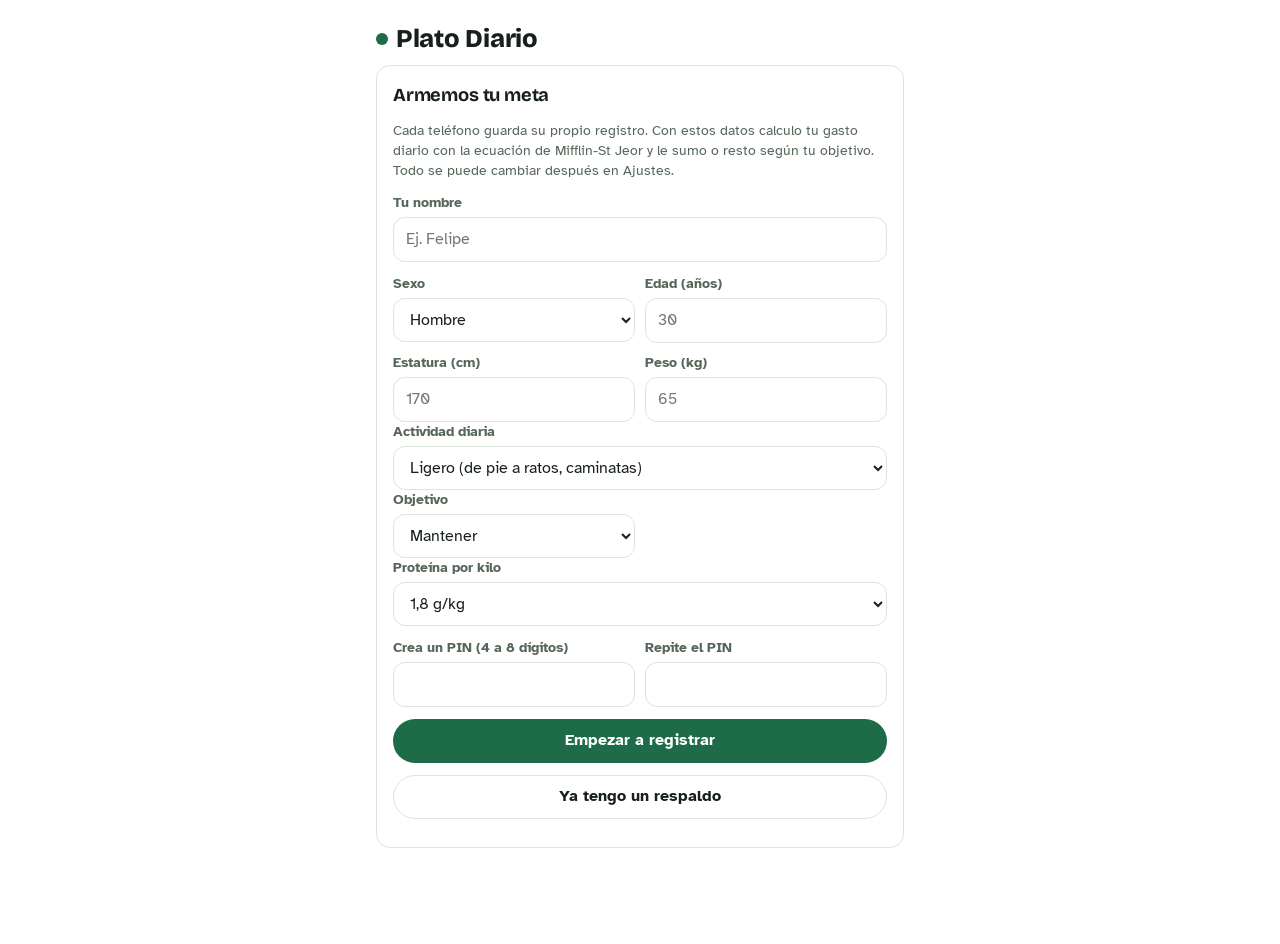
==== commit da4634e6: "Plato Diario 2.2: ejercicio con caminadora (ACSM) y meta con signo visible Co-Authored-By: Claude Op" ====
--- a/index.html
+++ b/index.html
@@ -277,6 +277,25 @@
       </div>
     </div>
 
+    <div class="card stack">
+      <div class="row between"><h2>Ejercicio</h2><span class="small muted num" id="exTot"></span></div>
+      <div class="grid2">
+        <div class="field"><label for="exA">Actividad</label><select id="exA"></select></div>
+        <div class="field"><label for="exMin">Minutos</label><input id="exMin" type="number" inputmode="numeric" min="1" max="600" placeholder="30"></div>
+      </div>
+      <div class="grid2" id="exCinta">
+        <div class="field"><label for="exVel">Velocidad (km/h)</label><input id="exVel" type="text" inputmode="decimal" placeholder="5"></div>
+        <div class="field"><label for="exInc">Inclinación (%)</label><input id="exInc" type="text" inputmode="decimal" placeholder="0"></div>
+      </div>
+      <div class="field" id="exMet" hidden><label for="exInt">Intensidad</label><select id="exInt"></select></div>
+      <div class="field" id="exKf" hidden><label for="exK">Kcal que marcó tu reloj o la máquina</label><input id="exK" type="number" inputmode="numeric" min="1"></div>
+      <p class="small muted" id="exEst"></p>
+      <button class="btn pri" id="exAdd">Registrar ejercicio</button>
+      <div class="examples" id="exSug"></div>
+      <div class="pan" id="exList"></div>
+      <div id="exWeek"></div>
+    </div>
+
     <div class="stack" id="meals"></div>
   </section>
 
@@ -361,6 +380,12 @@
       <button class="btn pri" id="perfSave">Guardar perfil</button>
     </div>
     <div class="card stack">
+      <h2>Ejercicio</h2>
+      <label class="row" for="cfgEjSuma"><input type="checkbox" id="cfgEjSuma" style="width:22px;height:22px"> <span>Sumar lo que quemo con ejercicio a la meta de calorías del día</span></label>
+      <p class="small muted">Si quieres bajar de peso, déjalo apagado. El ejercicio aumenta el déficit y lo acelera, y tu meta ya considera tu actividad diaria. Si quieres subir o mantener, enciéndelo para comer lo que gastaste.</p>
+      <div class="field"><label for="cfgEjMeta">Meta semanal</label><select id="cfgEjMeta"><option value="150">150 minutos</option><option value="200">200 minutos</option><option value="250">250 minutos</option><option value="300">300 minutos</option></select></div>
+    </div>
+    <div class="card stack">
       <h2>PIN</h2>
       <div class="grid2">
         <div class="field"><label for="pOld">PIN actual</label><input id="pOld" type="password" inputmode="numeric" maxlength="8"></div>
@@ -395,6 +420,7 @@
         <p><b>Proteína.</b> 1,6 a 2,2 g por kilo de peso al día cuando la idea es ganar masa. Por defecto uso 1,8 g/kg.</p>
         <p><b>Grasas y carbohidratos.</b> Grasas al 28% de las calorías y el resto, carbohidratos.</p>
         <p><b>Balance.</b> Guías Alimentarias para la Población Chilena (Ministerio de Salud, 2013): 5 porciones de verduras y frutas de distintos colores cada día, 3 porciones de lácteos bajos en grasa, legumbres al menos 2 veces por semana, pescado al menos 2 veces por semana y 6 a 8 vasos de agua.</p>
+        <p><b>Ejercicio.</b> La caminadora se calcula con las ecuaciones metabólicas del American College of Sports Medicine (ACSM), según velocidad, inclinación y tu peso. Las demás actividades usan los METs del Compendio de Actividades Físicas (2011). La meta semanal sigue las Directrices de la OMS sobre actividad física (2020), que recomiendan entre 150 y 300 minutos semanales de actividad moderada, y las Guías Alimentarias, que piden actividad física diaria. Las kcal son estimadas y la pantalla de la máquina puede marcar hasta un 20% más o menos.</p>
         <p><b>Fibra.</b> 14 g por cada 1.000 kcal, con un mínimo de 25 g.</p>
         <p><b>Etiquetas.</b> Para productos envasados, revisa la tabla nutricional que exige el Reglamento Sanitario de los Alimentos (DS 977/96) y los sellos "ALTO EN" de la Ley 20.606 y su reglamento (DS 13/2015). Entre dos productos parecidos, prefiere el que tiene menos sellos.</p>
         <p><b>Cómo calcula.</b> Todo se calcula dentro del teléfono, sin internet. Los valores son aproximados por porción típica y sirven para orientarte. No reemplazan la indicación de un nutricionista.</p>
@@ -1303,7 +1329,7 @@
 if(typeof module!=="undefined") module.exports.scaleQ=scaleQ;
 
 /* ====================== ESTADO (solo en este teléfono) ====================== */
-const VERSION="2.1.0";
+const VERSION="2.2.0";
 const LS="plato-diario-v1";
 const MEALS=[["desayuno","Desayuno"],["colacion","Colación"],["almuerzo","Almuerzo"],["once","Once"],["cena","Cena"]];
 const MEAL_ORDER=MEALS.map(m=>m[0]);
@@ -1348,6 +1374,9 @@
   const c=Math.max(0,Math.round((kcal-prot*4-g*9)/4));
   return {kcal,prot,g,c,fi:Math.max(25,Math.round(kcal*0.014)),v:3,fr:2,l:3,agua:8,tmb:Math.round(tmb),get:Math.round(get),peso};
 }
+function metaCalcTxt(p){ const M=metas(p); if(p.metaKcal>0) return `Meta fijada a mano: ${fk(M.kcal)} kcal al día.`;
+  const op=p.obj==="subir"?"+":p.obj==="bajar"?"−":""; return op?`Meta: ${fk(M.get)} ${op} ${p.sup} = ${fk(M.kcal)} kcal al día`:`Meta: mantener tu gasto, ${fk(M.kcal)} kcal al día`; }
+function metasFor(k){ const M=metas(); const ex=exTot(k); M.ex=ex; if(S.cfg.ejSuma&&ex.net>0){ M.kcal+=Math.round(ex.net); M.c+=Math.round(ex.net/4); M.exAdd=Math.round(ex.net); } return M; }
 function tot(items){const t={k:0,p:0,c:0,g:0,fi:0,v:0,fr:0,l:0,leg:0,pes:0};
   items.forEach(it=>{FIELDS.forEach(k=>t[k]+=(it.b[k]||0)*it.f); if(it.leg)t.leg=1; if(it.pes)t.pes=1;});return t}
 function weekCount(flag,k){
@@ -1416,7 +1445,7 @@
       <option value="subir"${p.obj==="subir"?" selected":""}>Subir de peso</option>
       <option value="mantener"${p.obj==="mantener"?" selected":""}>Mantener</option>
       <option value="bajar"${p.obj==="bajar"?" selected":""}>Bajar de peso</option></select></div>
-    <div class="field"><label for="${pre}sup">Kcal a sumar o restar</label><select id="${pre}sup">${[250,300,400,500].map(v=>`<option value="${v}"${+p.sup===v?" selected":""}>${v}</option>`).join("")}</select></div>
+    <div class="field" id="${pre}supF"${p.obj==="mantener"?" hidden":""}><label for="${pre}sup" id="${pre}supL">${p.obj==="subir"?"Kcal a sumar":"Kcal a restar"}</label><select id="${pre}sup">${[250,300,400,500].map(v=>`<option value="${v}"${+p.sup===v?" selected":""}>${p.obj==="subir"?"+":"−"}${v} kcal</option>`).join("")}</select></div>
   </div>
   <div class="field"><label for="${pre}prot">Proteína por kilo</label><select id="${pre}prot">${[1.2,1.4,1.6,1.8,2.0,2.2].map(v=>`<option value="${v}"${+p.protKg===v?" selected":""}>${nf1.format(v)} g/kg</option>`).join("")}</select></div>`;
 }
@@ -1429,7 +1458,9 @@
   if(!(p.peso>=30&&p.peso<=250)) return "El peso va en kilos, por ejemplo 60.";
   return p;
 }
-function renderSetup(){ if(!$("sedad")) $("setupForm").innerHTML=perfilFields(null,"s"); }
+function syncSup(pre){ const o=$(pre+"obj"); if(!o) return; const obj=o.value; $(pre+"supF").hidden=obj==="mantener"; $(pre+"supL").textContent=obj==="subir"?"Kcal a sumar":"Kcal a restar";
+  [...$(pre+"sup").options].forEach(op=>op.textContent=(obj==="subir"?"+":"−")+op.value+" kcal"); }
+function renderSetup(){ if(!$("sedad")){ $("setupForm").innerHTML=perfilFields(null,"s"); $("sobj").onchange=()=>syncSup("s"); } }
 
 function bar(label,val,goal,color,unit){
   const pct=goal>0?Math.min(100,val/goal*100):0;
@@ -1437,20 +1468,20 @@
     <div class="track"><div class="fill" style="width:${pct}%;background:${color}"></div></div></div>`;
 }
 function renderHoy(){
-  const M=metas(), d=day(CUR), T=tot(d.items);
+  const M=metasFor(CUR), d=day(CUR), T=tot(d.items);
   $("installTip").hidden=!showInstallTip();
   $("dLbl").textContent=dayLabel(CUR); $("dNext").style.visibility=CUR>=TODAY()?"hidden":"visible";
   const R=64, C=2*Math.PI*R, pct=Math.min(1,T.k/M.kcal), over=T.k-M.kcal;
   $("ring").innerHTML=`<svg viewBox="0 0 150 150" aria-hidden="true"><circle cx="75" cy="75" r="${R}" fill="none" stroke="var(--surface-2)" stroke-width="14"/>
     <circle cx="75" cy="75" r="${R}" fill="none" stroke="${over>0?"var(--warn)":"var(--accent)"}" stroke-width="14" stroke-linecap="round" stroke-dasharray="${C*pct} ${C}"/></svg>
-    <div class="c"><span class="big num">${fk(T.k)}</span><span class="small muted num">de ${fk(M.kcal)} kcal</span>
+    <div class="c"><span class="big num">${fk(T.k)}</span><span class="small muted num">de ${fk(M.kcal)} kcal${M.exAdd?`<br>incluye +${fk(M.exAdd)} de ejercicio`:""}</span>
     <span class="small num" style="font-weight:700;color:${over>0?"var(--warn)":"var(--accent)"}">${over>0?"+"+fk(over)+" sobre la meta":"faltan "+fk(-over)}</span></div>`;
   $("ring").setAttribute("aria-label",`${fk(T.k)} de ${fk(M.kcal)} kilocalorías`);
   $("macros").innerHTML=bar("Proteína",T.p,M.prot,"var(--prot)","g")+bar("Carbos",T.c,M.c,"var(--carb)","g")+bar("Grasas",T.g,M.g,"var(--fat)","g")+bar("Fibra",T.fi,M.fi,"var(--veg)","g");
   const chips=[["Proteína",T.p>=M.prot*0.95,`${fk(T.p)}/${M.prot} g`],["Verduras",T.v>=M.v,`${fp(T.v)}/${M.v}`],["Frutas",T.fr>=M.fr,`${fp(T.fr)}/${M.fr}`],["Lácteos",T.l>=M.l,`${fp(T.l)}/${M.l}`],["Agua",(d.agua||0)>=6,`${d.agua||0}/${M.agua}`]];
   $("balance").innerHTML=chips.map(([n,ok,v])=>`<span class="chip${ok?" ok":""}"><span class="pip" aria-hidden="true"></span>${n} <span class="num">${v}</span>${ok?" ✓":""}</span>`).join("");
   const ms=$("mealSel"); if(!ms.dataset.ready){ ms.innerHTML=MEALS.map(([v,t])=>`<option value="${v}">${t}</option>`).join(""); ms.value=mealNow(); ms.dataset.ready="1"; }
-  renderRecents(); renderPreview(); renderPlan(M,T,d);
+  renderRecents(); renderPreview(); renderPlan(M,T,d); renderEx();
   const a=d.agua||0; $("aguaLbl").textContent=`${a} de 6 a 8 vasos`;
   $("glasses").innerHTML=Array.from({length:Math.max(8,a)},(_,i)=>`<span class="glass${i<a?" on":""}" aria-hidden="true"></span>`).join("");
   const groups=MEAL_ORDER.map(m=>[m,d.items.filter(it=>it.t===m)]);
@@ -1638,6 +1669,39 @@
     if(b.id==="edel"){ d.items=d.items.filter(x=>x.id!==id); touchDay(CUR); closeSheet(); render(); toast("Eliminado"); } });
 }
 
+/* ---- ejercicio ----
+   Caminadora y caminata: ecuaciones metabólicas del ACSM (caminar hasta 7 km/h, correr sobre 7 km/h).
+   Otras actividades: METs del Compendio de Actividades Físicas (Ainsworth y col., 2011). */
+const ACTS=[["caminadora","Caminadora","cinta",5,3],["caminata","Caminata","cinta",5,0],["trote","Trote o carrera","cinta",8,0],
+  ["bici","Bicicleta (estática o paseo)","met",[3.5,6.8,8.8]],["eliptica","Elíptica","met",[4,5,7]],["natacion","Natación","met",[5.8,7,9.8]],
+  ["futbol","Fútbol","met",[5,7,10]],["baile","Baile","met",[4.5,5.5,7.8]],["pesas","Pesas o máquinas","met",[3.5,5,6]],["yoga","Yoga o elongación","met",[2.5,3,4]],
+  ["escaleras","Subir escaleras","met",[4,6,8.8]],["otro","Otra (escribo las kcal)","kcal"]];
+const INTS=[["suave","Suave"],["moderado","Moderado"],["intenso","Intenso"]];
+function pesoKg(){ return latestPeso()||(S.perfil&&S.perfil.peso)||70; }
+function cintaKpm(vel,inc,kg){ const Sm=vel*1000/60, G=(inc||0)/100; const vo2=vel<=7?0.1*Sm+1.8*Sm*G+3.5:0.2*Sm+0.9*Sm*G+3.5; return vo2*kg/1000*5; }
+function exCalc(e){ const kg=pesoKg(), A=ACTS.find(a=>a[0]===e.a)||ACTS[0]; const rest=3.5*kg/200*e.min;
+  let k; if(A[2]==="cinta") k=cintaKpm(e.vel||A[3],e.inc||0,kg)*e.min; else if(A[2]==="met") k=A[3][Math.max(0,INTS.findIndex(x=>x[0]===e.int))]*3.5*kg/200*e.min; else k=e.kc||0;
+  return {k:Math.round(k),net:Math.max(0,Math.round(A[2]==="kcal"?k:k-rest))}; }
+function exTot(k){ const L=(S.dias[k]&&S.dias[k].ej)||[]; return L.reduce((a,e)=>({k:a.k+(e.k||0),net:a.net+(e.net||0),min:a.min+(e.min||0)}),{k:0,net:0,min:0}); }
+function weekEx(k){ k=k||TODAY(); const d=fromKey(k), dow=(d.getDay()+6)%7; let r={k:0,min:0,ses:0}; for(let i=0;i<=dow;i++){ const kk=addDays(k,-i); const L=(S.dias[kk]&&S.dias[kk].ej)||[]; L.forEach(e=>{ r.k+=e.k||0; r.min+=e.min||0; r.ses++; }); } return r; }
+function exForm(){ const a=$("exA").value, A=ACTS.find(x=>x[0]===a); return {a,min:+$("exMin").value||0,vel:+String($("exVel").value).replace(",",".")||A[3]||0,inc:+String($("exInc").value).replace(",",".")||0,int:$("exInt").value,kc:+$("exK").value||0}; }
+function exSyncForm(){ const A=ACTS.find(x=>x[0]===$("exA").value); $("exCinta").hidden=A[2]!=="cinta"; $("exMet").hidden=A[2]!=="met"; $("exKf").hidden=A[2]!=="kcal";
+  if(A[2]==="cinta"&&!$("exVel").dataset.touched){ $("exVel").value=String(A[3]).replace(".",","); $("exInc").value=A[4]; }
+  const e=exForm(); const c=e.min>0?exCalc(e):null; $("exEst").textContent=c?`≈ ${fk(c.k)} kcal en total (${fk(c.net)} sobre tu gasto en reposo)`:"Escribe los minutos para ver cuánto quemas."; }
+function exSuggest(){ const kg=pesoKg(); const target=250; const opts=[[5,3],[5,5],[5.5,5],[4.5,8]];
+  return opts.map(([v,i])=>{ const kpm=cintaKpm(v,i,kg); const min=Math.max(15,Math.min(60,Math.round(target/kpm/5)*5)); return {v,i,min,k:Math.round(kpm*min)}; }); }
+function renderEx(){
+  const L=(day(CUR).ej)||[], T=exTot(CUR), W=weekEx(CUR), goal=S.cfg.ejMeta||150;
+  $("exTot").textContent=L.length?`${fk(T.k)} kcal · ${T.min} min`:"";
+  $("exList").innerHTML=L.map(e=>{ const A=ACTS.find(a=>a[0]===e.a)||ACTS[0]; return `<div class="prow"><span class="small num" style="font-weight:700">${e.min} min</span>
+    <span class="nm">${esc(A[1])}<span class="small muted" style="font-weight:400">${A[2]==="cinta"?` · ${nf1.format(e.vel)} km/h${e.inc?`, ${nf1.format(e.inc)}%`:""}`:A[2]==="met"?` · ${(INTS.find(x=>x[0]===e.int)||INTS[1])[1].toLowerCase()}`:""} · ${fk(e.k)} kcal</span></span>
+    <button class="xbtn" data-exx="${e.id}" aria-label="Quitar sesión">×</button></div>`; }).join("");
+  const pct=Math.min(100,W.min/goal*100);
+  $("exWeek").innerHTML=`<div class="bar"><div class="t"><b>Esta semana</b><span class="num">${W.min} / ${goal} min</span></div><div class="track"><div class="fill" style="width:${pct}%;background:var(--water)"></div></div></div>`;
+  if(!$("exA").dataset.ready){ $("exA").innerHTML=ACTS.map(a=>`<option value="${a[0]}">${a[1]}</option>`).join(""); $("exInt").innerHTML=INTS.map(x=>`<option value="${x[0]}"${x[0]==="moderado"?" selected":""}>${x[1]}</option>`).join(""); $("exA").dataset.ready="1"; exSyncForm(); }
+  $("exSug").innerHTML=`<span class="label" style="width:100%">Caminadora para quemar unas 250 kcal</span>`+exSuggest().map((o,i)=>`<button class="chip btnchip" data-exs="${i}">${o.min} min · ${nf1.format(o.v)} km/h · ${o.i}%</button>`).join("");
+}
+
 /* ---- despensa, compras y menú ---- */
 let DSEG="tengo";
 const LOCS=[["refri","Refrigerador"],["congelador","Congelador"],["despensa","Despensa"]];
@@ -1733,7 +1797,7 @@
   const reg=days.filter(x=>x.n);
   const avgK=reg.length?reg.reduce((a,x)=>a+x.T.k,0)/reg.length:0, avgP=reg.length?reg.reduce((a,x)=>a+x.T.p,0)/reg.length:0;
   const protOk=reg.filter(x=>x.T.p>=M.prot*0.95).length, vegOk=reg.filter(x=>x.T.v>=M.v).length;
-  $("weekStats").innerHTML=[["Promedio diario",fk(avgK)+" kcal",`meta ${fk(M.kcal)}`],["Proteína promedio",fk(avgP)+" g",`meta ${M.prot} g`],["Días con proteína",protOk+" de "+reg.length,"de los días registrados"],["Días con verduras",vegOk+" de "+reg.length,`al menos ${M.v} porciones`]]
+  $("weekStats").innerHTML=[["Promedio diario",fk(avgK)+" kcal",`meta ${fk(M.kcal)}`],["Proteína promedio",fk(avgP)+" g",`meta ${M.prot} g`],["Días con proteína",protOk+" de "+reg.length,"de los días registrados"],["Días con verduras",vegOk+" de "+reg.length,`al menos ${M.v} porciones`],["Ejercicio esta semana",weekEx().min+" min",`meta ${S.cfg.ejMeta||150} min`],["Quemado esta semana",fk(weekEx().k)+" kcal",`${weekEx().ses} ${weekEx().ses===1?"sesión":"sesiones"}`]]
     .map(([a,b,c])=>`<div class="stat"><span class="label">${a}</span><span class="v num">${b}</span><span class="small muted">${c}</span></div>`).join("");
   const P=(S.pesos||[]).slice().sort((a,b)=>a.f<b.f?-1:1).slice(-30);
   const dshort=k=>fromKey(k).toLocaleDateString("es-CL",{day:"numeric",month:"short"});
@@ -1783,9 +1847,10 @@
 
 /* ---- ajustes ---- */
 function renderAjus(){
-  if(!$("aedad")){ $("perfForm").innerHTML=perfilFields(S.perfil,"a"); $("aNombre").value=S.perfil.nombre||""; }
+  if(!$("aedad")){ $("perfForm").innerHTML=perfilFields(S.perfil,"a"); $("aNombre").value=S.perfil.nombre||"";
+    $("perfForm").oninput=$("perfForm").onchange=()=>{ syncSup("a"); const p=readPerfil("a",S.perfil); $("metaCalc").textContent=typeof p==="string"?p:metaCalcTxt(Object.assign({},p,{metaKcal:0})); }; }
   const M=metas();
-  $("metaBox").innerHTML=`<div class="grid2">
+  $("metaBox").innerHTML=`<p class="small num" id="metaCalc" style="font-weight:700">${metaCalcTxt(S.perfil)}</p><div class="grid2">
       <div class="stat"><span class="label">Gasto en reposo</span><span class="v num">${fk(M.tmb)}</span><span class="small muted">kcal al día</span></div>
       <div class="stat"><span class="label">Gasto con actividad</span><span class="v num">${fk(M.get)}</span><span class="small muted">kcal al día</span></div>
       <div class="stat"><span class="label">Meta de calorías</span><span class="v num">${fk(M.kcal)}</span><span class="small muted">${S.perfil.metaKcal>0?"fijada a mano":"calculada"}</span></div>
@@ -1797,6 +1862,7 @@
         <div class="field"><label for="aMk">Calorías (vacío = calcular)</label><input id="aMk" type="number" inputmode="numeric" value="${S.perfil.metaKcal>0?S.perfil.metaKcal:""}"></div>
         <div class="field"><label for="aMp">Proteína g (vacío = calcular)</label><input id="aMp" type="number" inputmode="numeric" value="${S.perfil.metaProt>0?S.perfil.metaProt:""}"></div>
       </div></details>`;
+  $("cfgEjSuma").checked=!!S.cfg.ejSuma; $("cfgEjMeta").value=String(S.cfg.ejMeta||150);
   $("bkLast").textContent=S.bkLast?`Último respaldo: ${new Date(S.bkLast).toLocaleDateString("es-CL",{day:"numeric",month:"long"})}.`:"Todavía no haces un respaldo.";
   $("appUrl").textContent=location.origin+location.pathname.replace(/index\.html$/,"");
   $("verLbl").textContent="Plato Diario "+VERSION;
@@ -1927,6 +1993,18 @@
 $("mGo").onclick=buildMenu;
 $("mShop").onclick=menuToShop;
 
+$("exA").onchange=()=>{ $("exVel").dataset.touched=""; exSyncForm(); };
+["exMin","exVel","exInc","exInt","exK"].forEach(id=>$(id).addEventListener("input",()=>{ if(id==="exVel"||id==="exInc") $("exVel").dataset.touched="1"; exSyncForm(); }));
+$("exInt").onchange=exSyncForm;
+$("exAdd").onclick=()=>{ const e=exForm(); if(!(e.min>0)){ toast("Escribe cuántos minutos hiciste"); return; } const A=ACTS.find(x=>x[0]===e.a);
+  if(A[2]==="kcal"&&!(e.kc>0)){ toast("Escribe las kcal que marcó tu reloj o la máquina"); return; }
+  const c=exCalc(e); const d=ensureDay(CUR); d.ej=d.ej||[]; d.ej.push({id:uid(),a:e.a,min:e.min,vel:A[2]==="cinta"?e.vel:0,inc:A[2]==="cinta"?e.inc:0,int:e.int,kc:e.kc,k:c.k,net:c.net,ts:Date.now()});
+  touchDay(CUR); $("exMin").value=""; renderHoy(); toast(`Ejercicio registrado: ${fk(c.k)} kcal`); };
+$("exList").onclick=e=>{ const b=e.target.closest("[data-exx]"); if(!b) return; const d=ensureDay(CUR); d.ej=(d.ej||[]).filter(x=>x.id!==b.dataset.exx); touchDay(CUR); renderHoy(); };
+$("exSug").onclick=e=>{ const b=e.target.closest("[data-exs]"); if(!b) return; const o=exSuggest()[+b.dataset.exs]; $("exA").value="caminadora"; $("exMin").value=o.min; $("exVel").value=String(o.v).replace(".",","); $("exInc").value=o.i; $("exVel").dataset.touched="1"; exSyncForm(); $("exAdd").scrollIntoView({behavior:"smooth",block:"center"}); };
+$("cfgEjSuma").onchange=e=>{ S.cfg.ejSuma=e.target.checked; touchPerfil(); };
+$("cfgEjMeta").onchange=e=>{ S.cfg.ejMeta=+e.target.value; touchPerfil(); };
+
 /* ====================== ARRANQUE ====================== */
 render.lastDay=TODAY();
 if(S.pin && ssGet("pd-ok")!=="1") showLock();
